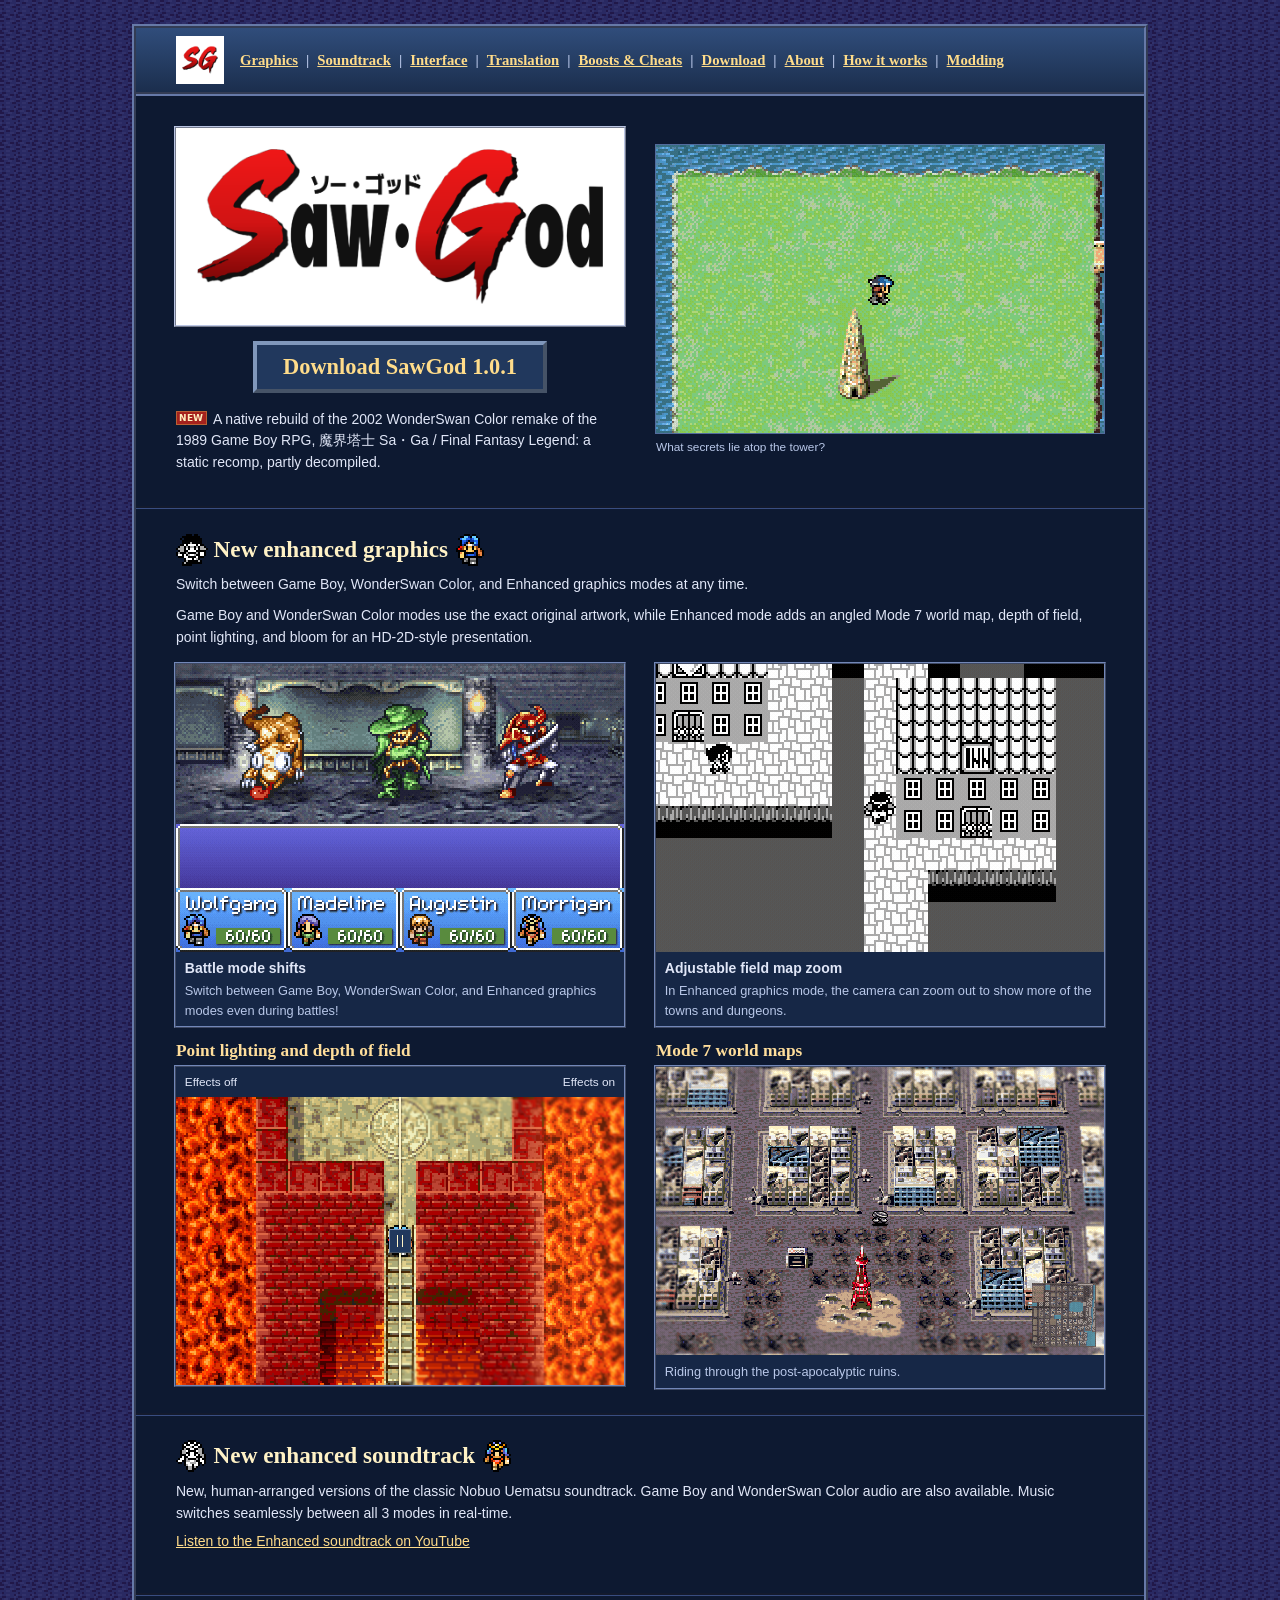
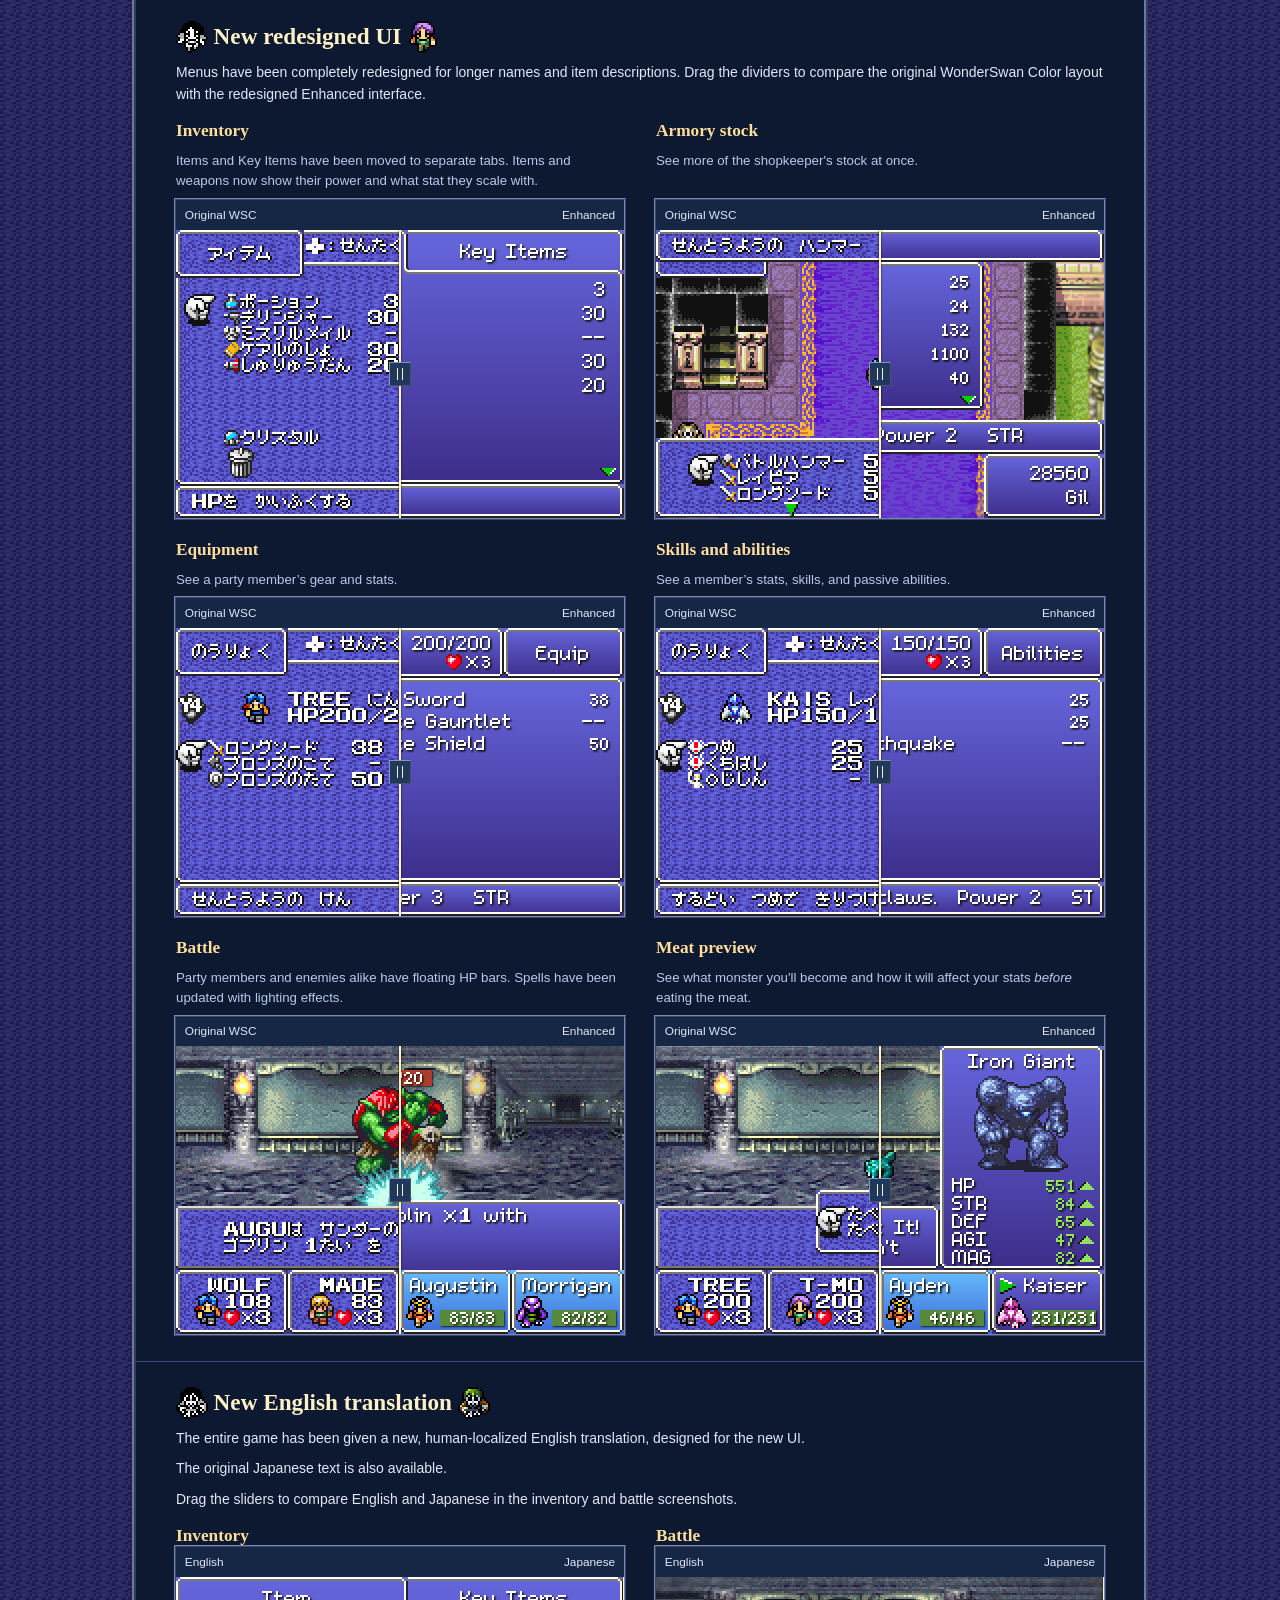
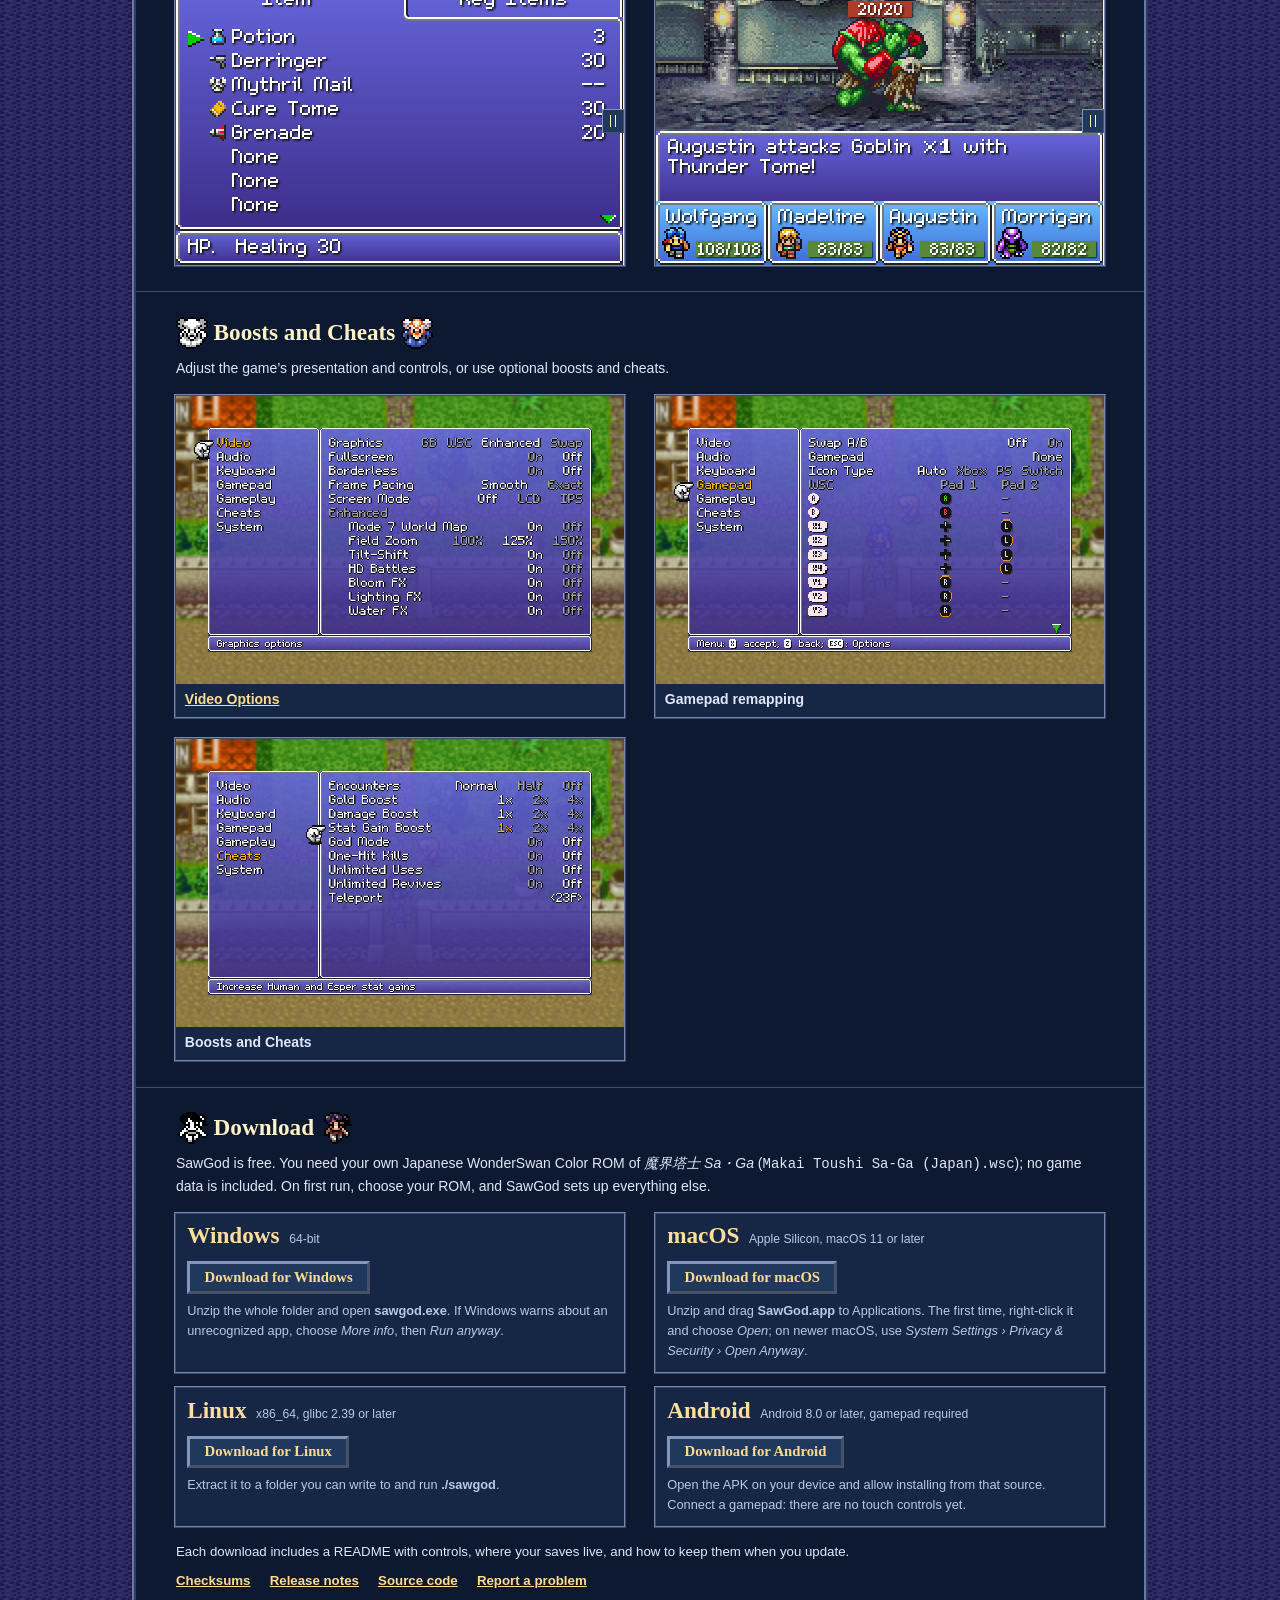
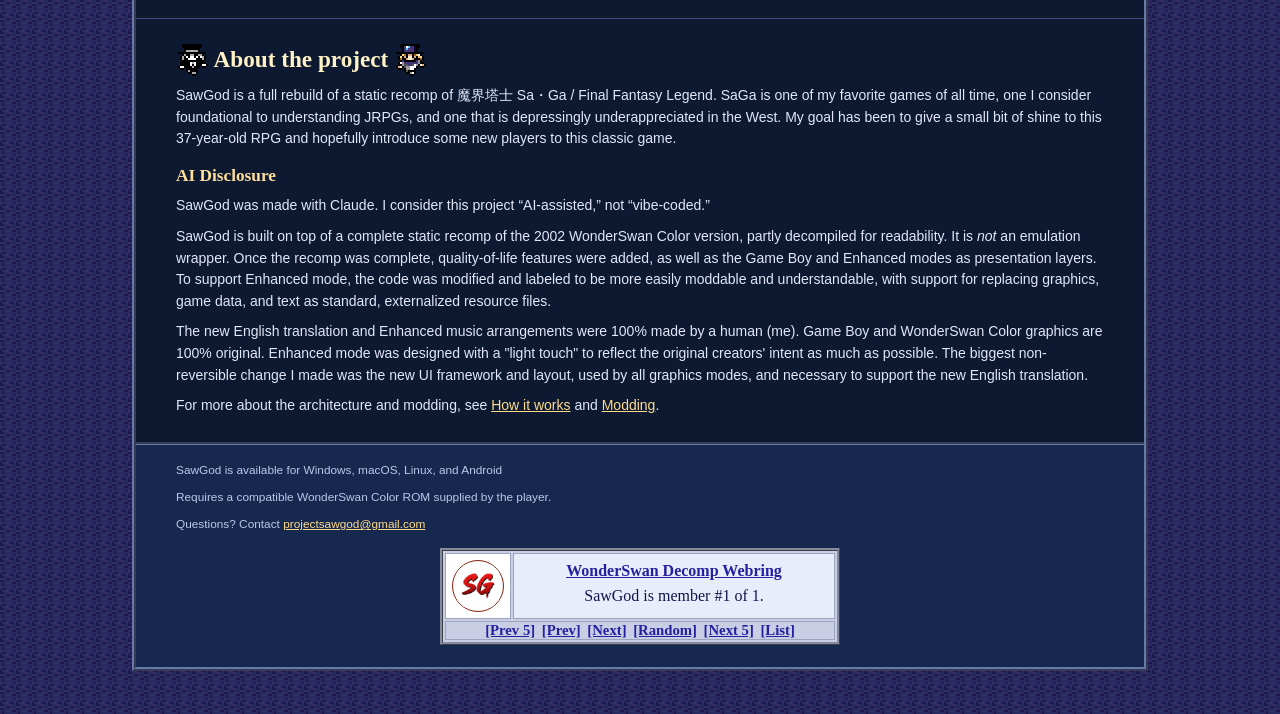
==== index.html @ 76b80112 "Describe SawGod as a static recomp, partly decompiled Co-Authored-By: Claude Opus 5.5 <noreply@anthr" ====
<!doctype html>
<html lang="en">
<head>
  <meta charset="utf-8">
  <meta name="viewport" content="width=device-width, initial-scale=1">
  <meta name="description" content="Features of SawGod, a native rebuild of 魔界塔士 Sa・Ga for WonderSwan Color: a static recomp, partly decompiled.">
  <meta name="color-scheme" content="dark">
  <title>SawGod</title>
  <style>
    :root {
      color-scheme: dark;
      --ink: #e1e7f8;
      --muted: #b9c8e9;
      --link: #ffdc8a;
      --edge: #526c9e;
      --panel: #162746;
      --page: #0d1931;
      --paragraph-gap: .55rem;
    }
    * { box-sizing: border-box; }
    body {
      width: calc(100% - clamp(28px, 10vw, 144px));
      max-width: 1016px;
      margin: 24px auto 44px;
      background: var(--page);
      color: var(--ink);
      font: .875rem/1.55 Verdana, Geneva, sans-serif;
      border: 4px ridge #6679a8;
    }
    html {
      background: #232050 url("media/wsc-window-tile.png") repeat left top;
    }
    h1, h2, h3, p, figure { margin: 0; }
    p + p { margin-top: var(--paragraph-gap); }
    h2, h3 { font-family: Georgia, "Times New Roman", serif; line-height: 1.2; }
    h2 { font-size: 1.45rem; }
    h3 { font-size: 1.08rem; color: #ffde9b; }
    a { color: var(--link); }
    a:visited { color: #dfc7f4; }
    a:hover { color: white; }
    img { display: block; max-width: 100%; height: auto; }
    picture { display: block; }
    .image-frame img, .compare-view img, .hero-image img {
      width: 100%;
      image-rendering: auto;
    }
    button { font: inherit; cursor: pointer; }
    :focus-visible { outline: 2px solid #ffe18d; outline-offset: 3px; }
    .wrap { width: calc(100% - 64px); max-width: 928px; margin-inline: auto; }
    .mast {
      border-bottom: 4px groove #6679a8;
      background: #20375e linear-gradient(#304d7b, #1b2e4d);
    }
    .mast-inner { display: flex; align-items: center; gap: 1rem; padding-block: .5rem; }
    .brand { display: block; flex: 0 0 48px; }
    .brand img { width: 48px; height: 48px; }
    nav { display: flex; flex-wrap: wrap; align-items: center; font: bold .92rem Georgia, "Times New Roman", serif; }
    .mast nav { gap: .12rem .5rem; }
    .nav-entry { display: inline-flex; align-items: baseline; gap: .5rem; }
    .nav-divider { color: var(--muted); }
    .hero {
      display: grid;
      grid-template-columns: repeat(2, minmax(0, 448px));
      align-items: center;
      gap: 32px;
      padding-block: 2rem;
    }
    .hero h1 { outline: 2px ridge #bac5e3; background: #fff; }
    .hero h1 img { width: 100%; }
    .hero h1 a { display: block; }
    .hero .lede { margin-top: 1rem; }
    .nowrap { white-space: nowrap; }
    .label { margin-top: .6rem; color: #ffde9b; font-size: .83rem; }
    .description-new { display: inline-block; margin-right: .2em; vertical-align: -.12em; }
    .platforms { color: var(--muted); font-size: .77rem; }
    .hero-image { box-shadow: 0 0 0 1px var(--edge); background: #080e20; }
    .caption { margin-top: .3rem; color: var(--muted); font-size: .74rem; }
    section { padding-block: 1.55rem; border-top: 3px groove #384d81; }
    .section-head { margin-bottom: 1rem; }
    .with-walkers {
      display: flex;
      align-items: center;
      gap: .35rem;
      color: #fff2c6;
    }
    .with-walkers span { min-width: 0; }
    .section-walker { flex: 0 0 32px; }
    .section-walker img { image-rendering: pixelated; }
    .section-head p { margin-top: var(--paragraph-gap); color: var(--ink); }
    .action { display: inline-block; margin-top: .4rem; }
    .two, .scene-wide, .comparison-grid {
      display: grid;
      grid-template-columns: repeat(2, minmax(0, 448px));
      gap: 1.4rem 32px;
    }
    .scene-wide { margin-top: .9rem; }
    .scene-wide h3 { margin-bottom: .35rem; }
    .panel { min-width: 0; outline: 2px ridge #7287b8; background: var(--panel); }
    .image-frame, .compare-view { position: relative; background: #080e20; }
    .panel figcaption { padding: .35rem .55rem; }
    .panel figcaption p { margin-top: .1rem; font-size: .8rem; color: var(--muted); }
    .panel-title { font-weight: bold; }
    .comparison-block { display: flex; flex-direction: column; min-width: 0; }
    .comparison-block .compare { margin-top: auto; }
    .comparison-copy { margin: var(--paragraph-gap) 0 .5rem; color: var(--muted); font-size: .83rem; }
    .compare-labels {
      display: flex;
      align-items: center;
      justify-content: space-between;
      gap: .4rem;
      font-size: .74rem;
    }
    .compare-view { --split: 50%; overflow: hidden; }
    #translation .compare-view { --split: 100%; }
    .compare-view img { aspect-ratio: 14/9; }
    .compare-left { position: absolute; inset: 0; clip-path: inset(0 calc(100% - var(--split)) 0 0); }
    .compare-line { position: absolute; inset: 0; pointer-events: none; }
    .compare-line::before {
      content: "";
      position: absolute;
      inset-block: 0;
      left: var(--split);
      width: 2px;
      background: #fff4c6;
      box-shadow: 0 0 2px black;
      transform: translateX(-50%);
    }
    .compare-line span {
      position: absolute;
      top: 50%;
      left: clamp(11px, var(--split), calc(100% - 11px));
      transform: translate(-50%, -50%);
      width: 22px;
      height: 24px;
      border: 1px outset #8097bb;
      background: #21385d;

    }
    .compare-line span::before {
      content: "";
      position: absolute;
      inset: 5px 7px;
      border-inline: 1px solid #fff4c6;
    }
    .compare-view input {
      position: absolute;
      inset: 0;
      width: 100%;
      height: 100%;
      margin: 0;
      opacity: 0;
      cursor: ew-resize;
      touch-action: pan-y;
    }
    .compare-view:focus-within { outline: 2px solid #ffe18d; outline-offset: 2px; }
    .get { display: inline-block; margin-top: .7rem; padding: .3rem .9rem; border: 3px outset #8097bb; background: #21385d; color: var(--link); font: bold 1rem Georgia, "Times New Roman", serif; text-decoration: none; }
    .get:visited { color: var(--link); }
    .get:hover { color: white; background: #2a4672; }
    .get:active { border-style: inset; }
    .hero .get { display: block; width: fit-content; margin: 1rem auto 0; padding: .55rem 1.6rem; border-width: 4px; font-size: 1.4rem; }
    .downloads { display: grid; grid-template-columns: repeat(2, minmax(0, 448px)); gap: 1rem 32px; }
    .download { padding: .55rem .7rem .7rem; }
    .download h3 { display: flex; flex-wrap: wrap; align-items: baseline; gap: .1rem .6rem; font-size: 1.45rem; }
    .download .req { font: .76rem Verdana, Geneva, sans-serif; color: var(--muted); }
    .download p { margin-top: .45rem; font-size: .8rem; color: var(--muted); }
    .download .get { font-size: .92rem; }
    .download-notes { margin-top: 1rem; font-size: .83rem; }
    .download-notes p + p { margin-top: .3rem; }
    .download-links { display: flex; flex-wrap: wrap; gap: .2rem 1.2rem; margin-top: .5rem; font-weight: bold; }
    .project-notes { display: grid; gap: .85rem; }
    .project-note h3 + p { margin-top: var(--paragraph-gap); }
    footer { border-top: 3px groove #6679a8; padding-block: 1rem 1.4rem; background: #17284e; }
    .webring {
      display: grid;
      grid-template-columns: auto minmax(0, 1fr);
      gap: 2px;
      width: min(100%, 400px);
      margin: .9rem auto 0;
      padding: 2px;
      border: 3px ridge #858a9d;
      background: #c9cee4;
      color: #111648;
      font: 1rem/1.4 Georgia, "Times New Roman", serif;
      text-align: center;
    }
    .webring > div, .webring > nav { border: 1px groove #9ca4be; }
    .webring-mark {
      display: grid;
      place-items: center;
      padding: 6px;
      background: #fff;
    }
    .webring-mark a {
      display: block;
      padding: 3px;
      border: 1px solid #891e10;
      border-radius: 50%;
      overflow: hidden;
    }
    .webring-info { padding: 6px; background: #e8edfc; }
    .webring-info p { margin: .2em auto; }
    .webring a, .webring a:visited { color: #2520a0; }
    .webring a:hover { color: #4c1590; }
    .webring a:focus-visible { outline-color: #2520a0; outline-offset: 1px; }
    .webring nav {
      grid-column: 1 / -1;
      justify-content: center;
      gap: 0 .45em;
    }
    .foot { color: var(--muted); font-size: .74rem; }
    .skip { position: absolute; left: 1rem; top: -6rem; background: var(--page); padding: .4rem; z-index: 5; }
    .skip:focus { top: 1rem; }
    @media (max-width: 760px) {
      body { width: calc(100% - 16px); margin-top: 8px; border-width: 3px; }
      .wrap { width: calc(100% - 28px); max-width: 448px; }
      section { padding-block: 1rem; }
      .mast-inner { flex-wrap: wrap; gap: .25rem .7rem; }
      .hero, .two, .scene-wide, .comparison-grid, .downloads { grid-template-columns: minmax(0, 448px); }
      .hero { gap: 18px; padding-block: 1.2rem; }
    }
  </style>
</head>
<body>
  <a class="skip" href="#main">Skip to content</a>
  <header class="mast" id="top">
    <div class="wrap mast-inner">
      <a class="brand" href="#top" aria-label="SawGod home"><img src="media/sawgod_sg_mark.png" alt="SG" width="48" height="48"></a>
      <nav aria-label="Showcase sections">
        <a href="#graphics">Graphics</a>
        <span class="nav-entry"><span class="nav-divider" aria-hidden="true">|</span><a href="#soundtrack">Soundtrack</a></span>
        <span class="nav-entry"><span class="nav-divider" aria-hidden="true">|</span><a href="#interface">Interface</a></span>
        <span class="nav-entry"><span class="nav-divider" aria-hidden="true">|</span><a href="#translation">Translation</a></span>
        <span class="nav-entry"><span class="nav-divider" aria-hidden="true">|</span><a href="#boosts">Boosts &amp; Cheats</a></span>
        <span class="nav-entry"><span class="nav-divider" aria-hidden="true">|</span><a href="#download">Download</a></span>
        <span class="nav-entry"><span class="nav-divider" aria-hidden="true">|</span><a href="#project">About</a></span>
        <span class="nav-entry"><span class="nav-divider" aria-hidden="true">|</span><a href="architecture.html">How it works</a></span>
        <span class="nav-entry"><span class="nav-divider" aria-hidden="true">|</span><a href="modding.html">Modding</a></span>
      </nav>
    </div>
  </header>
  <main id="main">
    <div class="wrap hero">
      <div>
        <h1><a href="#download"><img src="media/sawgod_wordmark_on_white.png" alt="SawGod: go to downloads" width="2040" height="898"></a></h1>
        <a class="get" href="#download">Download SawGod 1.0.1</a>
        <p class="lede">
          <picture class="description-new">
            <source media="(prefers-reduced-motion: reduce)" srcset="media/description-new.png">
            <img src="media/description-new.gif" width="31" height="14" alt="New">
          </picture>
          A native rebuild of the 2002 WonderSwan Color remake of the 1989 Game Boy RPG, <span lang="ja" class="nowrap">魔界塔士 Sa・Ga</span> / Final Fantasy Legend: a static recomp, partly decompiled.
        </p>
      </div>
      <figure>
        <picture class="hero-image">
          <source media="(prefers-reduced-motion: reduce)" srcset="media/r4-world1-orbit.png">
          <img src="media/orbit-smooth.gif" width="448" height="288" alt="Walking around the World 1 tower as the graphics shift from Game Boy to WonderSwan Color to Enhanced" fetchpriority="high">
        </picture>
        <figcaption class="caption">What secrets lie atop the tower?</figcaption>
      </figure>
    </div>
    <section class="dark" id="graphics">
      <div class="wrap">
        <div class="section-head">
          <h2 class="with-walkers">
            <picture class="section-walker" aria-hidden="true">
              <source media="(prefers-reduced-motion: reduce)" srcset="media/walk-gb-1.png">
              <img src="media/walk-gb-1.gif" width="32" height="32" alt="">
            </picture>
            <span>New enhanced graphics</span>
            <picture class="section-walker" aria-hidden="true">
              <source media="(prefers-reduced-motion: reduce)" srcset="media/walk-wsc-1.png">
              <img src="media/walk-wsc-1.gif" width="32" height="32" alt="">
            </picture>
          </h2>
          <p>Switch between Game Boy, WonderSwan Color, and Enhanced graphics modes at any time.</p><p>Game Boy and WonderSwan Color modes use the exact original artwork, while Enhanced mode adds an angled Mode 7 world map, depth of field, point lighting, and bloom for an HD-2D-style presentation.</p>
        </div>
        <div class="two">
          <figure class="panel">
            <picture class="image-frame">
              <source media="(prefers-reduced-motion: reduce)" srcset="media/battle-shifts.png">
              <img src="media/battle-mode-cycle.gif" width="448" height="288" alt="A battle switches live from Enhanced to WonderSwan Color to Game Boy, then back to WonderSwan Color as the party attacks" loading="lazy">
            </picture>
            <figcaption><span class="panel-title">Battle mode shifts</span><p>Switch between Game Boy, WonderSwan Color, and Enhanced graphics modes even during battles!</p></figcaption>
          </figure>
          <figure class="panel">
            <picture class="image-frame">
              <source media="(prefers-reduced-motion: reduce)" srcset="media/sky-town-150-2x.png">
              <img src="media/sky-town-150.gif" width="448" height="288" alt="The party walks through Sky Town as the game shifts from Game Boy to WonderSwan Color and then Enhanced" loading="lazy">
            </picture>
            <figcaption><span class="panel-title">Adjustable field map zoom</span><p>In Enhanced graphics mode, the camera can zoom out to show more of the towns and dungeons.</p></figcaption>
          </figure>
        </div>
        <div class="scene-wide">
          <div>
            <h3>Point lighting and depth of field</h3>
        <figure class="panel compare" data-compare>
          <figcaption class="compare-labels"><span>Effects off</span><span>Effects on</span></figcaption>
          <div class="compare-view">
            <img src="media/r5-lighting-on-2x.png" width="448" height="288" alt="Tower lava bridge with light spilling onto the brickwork and soft detail at the edges" loading="lazy">
            <div class="compare-left"><img src="media/r5-lighting-off-2x.png" width="448" height="288" alt="The same tower lava bridge with point lighting and depth of field disabled" loading="lazy"></div>
            <div class="compare-line" aria-hidden="true"><span></span></div>
            <input type="range" min="0" max="100" value="50" aria-label="Point lighting and depth of field comparison">
          </div>
        </figure>
          </div>
          <div>
            <h3>Mode 7 world maps</h3>
            <figure class="panel">
              <picture class="image-frame">
                <source media="(prefers-reduced-motion: reduce)" srcset="media/bike-road.png">
                <img src="media/bike-road.gif" width="448" height="288" alt="A single bike rides east along a World 4 road in Enhanced mode" loading="lazy">
              </picture>
              <figcaption><p>Riding through the post-apocalyptic ruins.</p></figcaption>
            </figure>
          </div>
        </div>
      </div>
    </section>
    <section class="soundtrack" id="soundtrack">
      <div class="wrap section-head">
        <h2 class="with-walkers">
            <picture class="section-walker" aria-hidden="true">
              <source media="(prefers-reduced-motion: reduce)" srcset="media/walk-gb-esper.png">
              <img src="media/walk-gb-esper.gif" width="32" height="32" alt="">
            </picture>
            <span>New enhanced soundtrack</span>
            <picture class="section-walker" aria-hidden="true">
              <source media="(prefers-reduced-motion: reduce)" srcset="media/walk-wsc-esper.png">
              <img src="media/walk-wsc-esper.gif" width="32" height="32" alt="">
            </picture>
          </h2>
        <div>
          <p>New, human-arranged versions of the classic Nobuo Uematsu soundtrack. Game Boy and WonderSwan Color audio are also available. Music switches seamlessly between all 3 modes in real-time.</p>
          <a class="action" href="https://www.youtube.com/watch?v=U2MMHbMOLZI&amp;list=PLa_3Dns5vPwg">Listen to the Enhanced soundtrack on YouTube</a>
        </div>
      </div>
    </section>
    <section class="hair" id="interface">
      <div class="wrap">
        <div class="section-head">
          <h2 class="with-walkers">
            <picture class="section-walker" aria-hidden="true">
              <source media="(prefers-reduced-motion: reduce)" srcset="media/walk-gb-2.png">
              <img src="media/walk-gb-2.gif" width="32" height="32" alt="">
            </picture>
            <span>New redesigned UI</span>
            <picture class="section-walker" aria-hidden="true">
              <source media="(prefers-reduced-motion: reduce)" srcset="media/walk-wsc-2.png">
              <img src="media/walk-wsc-2.gif" width="32" height="32" alt="">
            </picture>
          </h2>
          <p>Menus have been completely redesigned for longer names and item descriptions. Drag the dividers to compare the original WonderSwan Color layout with the redesigned Enhanced interface.</p>
        </div>
        <div class="comparison-grid">
      <div class="comparison-block">
        <h3>Inventory</h3>
        <p class="comparison-copy">Items and Key Items have been moved to separate tabs. Items and weapons now show their power and what stat they scale with.</p>
        <figure class="panel compare" data-compare>
          <figcaption class="compare-labels"><span>Original WSC</span><span>Enhanced</span></figcaption>
          <div class="compare-view">
            <img src="media/r4-menu-en-2x.png" srcset="media/r4-menu-en-2x.png 1x, media/r4-menu-en-4x.png 2x" width="448" height="288" alt="Enhanced inventory with a description for Potion" loading="lazy">
            <div class="compare-left"><img src="media/r3-inventory-original-2x.png" srcset="media/r3-inventory-original-2x.png 1x, media/r3-inventory-original-4x.png 2x" width="448" height="288" alt="Original Japanese inventory with two item columns" loading="lazy"></div>
            <div class="compare-line" aria-hidden="true"><span></span></div>
            <input type="range" min="0" max="100" value="50" aria-label="Inventory comparison">
          </div>
        </figure>
      </div>
      <div class="comparison-block">
        <h3>Armory stock</h3>
        <p class="comparison-copy">See more of the shopkeeper's stock at once.</p>
        <figure class="panel compare" data-compare>
          <figcaption class="compare-labels"><span>Original WSC</span><span>Enhanced</span></figcaption>
          <div class="compare-view">
            <img src="media/r5-armory-list-en-2x.png" srcset="media/r5-armory-list-en-2x.png 1x, media/r5-armory-list-en-4x.png 2x" width="448" height="288" alt="Enhanced armory showing the stock list, prices, and item details" loading="lazy">
            <div class="compare-left"><img src="media/r5-armory-list-wsc-2x.png" srcset="media/r5-armory-list-wsc-2x.png 1x, media/r5-armory-list-wsc-4x.png 2x" width="448" height="288" alt="Original armory stock list in Japanese" loading="lazy"></div>
            <div class="compare-line" aria-hidden="true"><span></span></div>
            <input type="range" min="0" max="100" value="50" aria-label="Armory stock comparison">
          </div>
        </figure>
      </div>
      <div class="comparison-block">
        <h3>Equipment</h3>
        <p class="comparison-copy">See a party member’s gear and stats.</p>
        <figure class="panel compare" data-compare>
          <figcaption class="compare-labels"><span>Original WSC</span><span>Enhanced</span></figcaption>
          <div class="compare-view">
            <img src="media/equipment-enhanced-2x.png" srcset="media/equipment-enhanced-2x.png 1x, media/equipment-enhanced-4x.png 2x" width="448" height="288" alt="Enhanced equipment screen with Treesong’s Long Sword selected" loading="lazy">
            <div class="compare-left"><img src="media/equipment-wsc-2x.png" srcset="media/equipment-wsc-2x.png 1x, media/equipment-wsc-4x.png 2x" width="448" height="288" alt="Original equipment screen with the same sword selected" loading="lazy"></div>
            <div class="compare-line" aria-hidden="true"><span></span></div>
            <input type="range" min="0" max="100" value="50" aria-label="Equipment comparison">
          </div>
        </figure>
      </div>
      <div class="comparison-block">
        <h3>Skills and abilities</h3>
        <p class="comparison-copy">See a member’s stats, skills, and passive abilities.</p>
        <figure class="panel compare" data-compare>
          <figcaption class="compare-labels"><span>Original WSC</span><span>Enhanced</span></figcaption>
          <div class="compare-view">
            <img src="media/r3-skills-enhanced-2x.png" srcset="media/r3-skills-enhanced-2x.png 1x, media/r3-skills-enhanced-4x.png 2x" width="448" height="288" alt="Enhanced abilities and stats for Kaiser the Raven" loading="lazy">
            <div class="compare-left"><img src="media/r3-skills-original-2x.png" srcset="media/r3-skills-original-2x.png 1x, media/r3-skills-original-4x.png 2x" width="448" height="288" alt="Original Japanese stats and abilities for Kaiser the Raven" loading="lazy"></div>
            <div class="compare-line" aria-hidden="true"><span></span></div>
            <input type="range" min="0" max="100" value="50" aria-label="Skills and abilities comparison">
          </div>
        </figure>
      </div>
      <div class="comparison-block">
        <h3>Battle</h3>
        <p class="comparison-copy">Party members and enemies alike have floating HP bars. Spells have been updated with lighting effects.</p>
        <figure class="panel compare" data-compare>
          <figcaption class="compare-labels"><span>Original WSC</span><span>Enhanced</span></figcaption>
          <div class="compare-view">
            <img src="media/lightning-enhanced-2x.png" srcset="media/lightning-enhanced-2x.png 1x, media/lightning-enhanced-4x.png 2x" width="448" height="288" alt="Enhanced Thunder Tome attack with the enemy and party HP bars" loading="lazy">
            <div class="compare-left"><img src="media/lightning-wsc-2x.png" srcset="media/lightning-wsc-2x.png 1x, media/lightning-wsc-4x.png 2x" width="448" height="288" alt="Original WonderSwan Color Thunder Tome attack and combat log" loading="lazy"></div>
            <div class="compare-line" aria-hidden="true"><span></span></div>
            <input type="range" min="0" max="100" value="50" aria-label="Battle comparison">
          </div>
        </figure>
      </div>
      <div class="comparison-block">
        <h3>Meat preview</h3>
        <p class="comparison-copy">See what monster you'll become and how it will affect your stats <em>before</em> eating the meat.</p>
        <figure class="panel compare" data-compare>
          <figcaption class="compare-labels"><span>Original WSC</span><span>Enhanced</span></figcaption>
          <div class="compare-view">
            <img src="media/r4-meat-enhanced-2x.png" srcset="media/r4-meat-enhanced-2x.png 1x, media/r4-meat-enhanced-4x.png 2x" width="448" height="288" alt="Enhanced meat preview of a Harpy becoming an Iron Giant, with all five stats increasing" loading="lazy">
            <div class="compare-left"><img src="media/meat-prompt-wsc-2x.png" srcset="media/meat-prompt-wsc-2x.png 1x, media/meat-prompt-wsc-4x.png 2x" width="448" height="288" alt="Original WonderSwan Color prompt to eat the meat, with preview turned off" loading="lazy"></div>
            <div class="compare-line" aria-hidden="true"><span></span></div>
            <input type="range" min="0" max="100" value="50" aria-label="Meat preview comparison">
          </div>
        </figure>
      </div>
        </div>
      </div>
    </section>
    <section class="hair" id="translation">
      <div class="wrap">
        <div class="section-head">
          <h2 class="with-walkers">
            <picture class="section-walker" aria-hidden="true">
              <source media="(prefers-reduced-motion: reduce)" srcset="media/walk-gb-3.png">
              <img src="media/walk-gb-3.gif" width="32" height="32" alt="">
            </picture>
            <span>New English translation</span>
            <picture class="section-walker" aria-hidden="true">
              <source media="(prefers-reduced-motion: reduce)" srcset="media/walk-wsc-3.png">
              <img src="media/walk-wsc-3.gif" width="32" height="32" alt="">
            </picture>
          </h2>
          <p>The entire game has been given a new, human-localized English translation, designed for the new UI.</p><p>The original Japanese text is also available.</p><p>Drag the sliders to compare English and Japanese in the inventory and battle screenshots.</p>
        </div>
        <div class="two">
          <div class="comparison-block">
            <h3>Inventory</h3>
            <figure class="panel compare" data-compare>
              <figcaption class="compare-labels"><span>English</span><span>Japanese</span></figcaption>
              <div class="compare-view">
                <img src="media/r4-menu-ja-2x.png" srcset="media/r4-menu-ja-2x.png 1x, media/r4-menu-ja-4x.png 2x" width="448" height="288" alt="Enhanced inventory in Japanese" loading="lazy">
                <div class="compare-left"><img src="media/r4-menu-en-2x.png" srcset="media/r4-menu-en-2x.png 1x, media/r4-menu-en-4x.png 2x" width="448" height="288" alt="Enhanced inventory in English" loading="lazy"></div>
                <div class="compare-line" aria-hidden="true"><span></span></div>
                <input type="range" min="0" max="100" value="100" aria-label="Inventory language comparison">
              </div>
            </figure>
          </div>
          <div class="comparison-block">
            <h3>Battle</h3>
            <figure class="panel compare" data-compare>
              <figcaption class="compare-labels"><span>English</span><span>Japanese</span></figcaption>
              <div class="compare-view">
                <img src="media/battle-ja-2x.png" srcset="media/battle-ja-2x.png 1x, media/battle-ja-4x.png 2x" width="448" height="288" alt="Enhanced combat log and HP bars in Japanese" loading="lazy">
                <div class="compare-left"><img src="media/battle-en-2x.png" srcset="media/battle-en-2x.png 1x, media/battle-en-4x.png 2x" width="448" height="288" alt="Enhanced combat log and HP bars in English" loading="lazy"></div>
                <div class="compare-line" aria-hidden="true"><span></span></div>
                <input type="range" min="0" max="100" value="100" aria-label="Battle language comparison">
              </div>
            </figure>
          </div>
        </div>
      </div>
    </section>
    <section class="hair" id="boosts"><div class="wrap"><div class="section-head"><h2 class="with-walkers">
            <picture class="section-walker" aria-hidden="true">
              <source media="(prefers-reduced-motion: reduce)" srcset="media/walk-gb-dragon-king.png">
              <img src="media/walk-gb-dragon-king.gif" width="32" height="32" alt="">
            </picture>
            <span>Boosts and Cheats</span>
            <picture class="section-walker" aria-hidden="true">
              <source media="(prefers-reduced-motion: reduce)" srcset="media/walk-wsc-dragon-king.png">
              <img src="media/walk-wsc-dragon-king.gif" width="32" height="32" alt="">
            </picture>
          </h2><p>Adjust the game’s presentation and controls, or use optional boosts and cheats.</p></div><div class="two options-grid"><figure class="panel"><div class="image-frame"><img src="media/r3-options-video-2x.png" srcset="media/r3-options-video-2x.png 1x, media/r3-options-video-4x.png 2x" width="448" height="288" alt="Enhanced Graphics mode, Frame Pacing and display settings" loading="lazy"></div><figcaption><a class="panel-title" href="media/r3-options-video-4x.png">Video Options</a></figcaption></figure><figure class="panel"><div class="image-frame"><img src="media/r3-options-gamepad-2x.png" srcset="media/r3-options-gamepad-2x.png 1x, media/r3-options-gamepad-4x.png 2x" width="448" height="288" alt="Enhanced Gamepad bindings, two binding slots and controller icon options" loading="lazy"></div><figcaption><span class="panel-title">Gamepad remapping</span></figcaption></figure><figure class="panel"><div class="image-frame"><img src="media/r3-options-boosts-2x.png" srcset="media/r3-options-boosts-2x.png 1x, media/r3-options-boosts-4x.png 2x" width="448" height="288" alt="Enhanced Optional encounters, gold, damage and stat gain settings on the Cheats page" loading="lazy"></div><figcaption><span class="panel-title">Boosts and Cheats</span></figcaption></figure></div></div></section><section id="download">
      <div class="wrap">
        <div class="section-head">
          <h2 class="with-walkers">
            <picture class="section-walker" aria-hidden="true">
              <source media="(prefers-reduced-motion: reduce)" srcset="media/walk-gb-sayaka.png">
              <img src="media/walk-gb-sayaka.gif" width="32" height="32" alt="">
            </picture>
            <span>Download</span>
            <picture class="section-walker" aria-hidden="true">
              <source media="(prefers-reduced-motion: reduce)" srcset="media/walk-wsc-sayaka.png">
              <img src="media/walk-wsc-sayaka.gif" width="32" height="32" alt="">
            </picture>
          </h2>
          <p>SawGod is free. You need your own Japanese WonderSwan Color ROM of <i lang="ja">魔界塔士 Sa・Ga</i> (<code>Makai Toushi Sa-Ga (Japan).wsc</code>); no game data is included. On first run, choose your ROM, and SawGod sets up everything else.</p>
        </div>
        <div class="downloads">
          <div class="panel download">
            <h3>Windows <span class="req">64-bit</span></h3>
            <a class="get" href="https://github.com/projectsawgod/sawgod/releases/latest/download/sawgod-windows-x86_64.zip">Download for Windows</a>
            <p>Unzip the whole folder and open <b>sawgod.exe</b>. If Windows warns about an unrecognized app, choose <i>More info</i>, then <i>Run anyway</i>.</p>
          </div>
          <div class="panel download">
            <h3>macOS <span class="req">Apple Silicon, macOS 11 or later</span></h3>
            <a class="get" href="https://github.com/projectsawgod/sawgod/releases/latest/download/sawgod-macos-arm64.zip">Download for macOS</a>
            <p>Unzip and drag <b>SawGod.app</b> to Applications. The first time, right-click it and choose <i>Open</i>; on newer macOS, use <i>System Settings › Privacy &amp; Security › Open Anyway</i>.</p>
          </div>
          <div class="panel download">
            <h3>Linux <span class="req">x86_64, glibc 2.39 or later</span></h3>
            <a class="get" href="https://github.com/projectsawgod/sawgod/releases/latest/download/sawgod-linux-x86_64.tar.gz">Download for Linux</a>
            <p>Extract it to a folder you can write to and run <b>./sawgod</b>.</p>
          </div>
          <div class="panel download">
            <h3>Android <span class="req">Android 8.0 or later, gamepad required</span></h3>
            <a class="get" href="https://github.com/projectsawgod/sawgod/releases/latest/download/sawgod-android-arm64-v8a-release.apk">Download for Android</a>
            <p>Open the APK on your device and allow installing from that source. Connect a gamepad: there are no touch controls yet.</p>
          </div>
        </div>
        <div class="download-notes">
          <p>Each download includes a README with controls, where your saves live, and how to keep them when you update.</p>
          <div class="download-links">
            <a href="https://github.com/projectsawgod/sawgod/releases/latest/download/SHA256SUMS.txt">Checksums</a>
            <a href="https://github.com/projectsawgod/sawgod/releases/latest">Release notes</a>
            <a href="https://github.com/projectsawgod/sawgod">Source code</a>
            <a href="https://github.com/projectsawgod/sawgod/issues">Report a problem</a>
          </div>
        </div>
      </div>
    </section><section class="hair" id="project"><div class="wrap"><div class="section-head"><h2 class="with-walkers">
            <picture class="section-walker" aria-hidden="true">
              <source media="(prefers-reduced-motion: reduce)" srcset="media/walk-gb-creator.png">
              <img src="media/walk-gb-creator.gif" width="32" height="32" alt="">
            </picture>
            <span>About the project</span>
            <picture class="section-walker" aria-hidden="true">
              <source media="(prefers-reduced-motion: reduce)" srcset="media/walk-wsc-creator.png">
              <img src="media/walk-wsc-creator.gif" width="32" height="32" alt="">
            </picture>
          </h2>
          <p>SawGod is a full rebuild of a static recomp of 魔界塔士 Sa・Ga / Final Fantasy Legend. SaGa is one of my favorite games of all time, one I consider foundational to understanding JRPGs, and one that is depressingly underappreciated in the West. My goal has been to give a small bit of shine to this 37-year-old RPG and hopefully introduce some new players to this classic game.</p>
        </div>
        <div class="project-notes">
          <div class="project-note">
            <h3>AI Disclosure</h3>
            <p>SawGod was made with Claude. I consider this project “AI-assisted,” not “vibe-coded.”</p><p>SawGod is built on top of a complete static recomp of the 2002 WonderSwan Color version, partly decompiled for readability. It is <em>not</em> an emulation wrapper. Once the recomp was complete, quality-of-life features were added, as well as the Game Boy and Enhanced modes as presentation layers. To support Enhanced mode, the code was modified and labeled to be more easily moddable and understandable, with support for replacing graphics, game data, and text as standard, externalized resource files.</p>
            <p>The new English translation and Enhanced music arrangements were 100% made by a human (me). Game Boy and WonderSwan Color graphics are 100% original. Enhanced mode was designed with a "light touch" to reflect the original creators' intent as much as possible. The biggest non-reversible change I made was the new UI framework and layout, used by all graphics modes, and necessary to support the new English translation.</p>
            <p>For more about the architecture and modding, see <a href="architecture.html">How it works</a> and <a href="modding.html">Modding</a>.</p>
          </div>
        </div>
      </div>
    </section>
  </main>
  <footer><div class="wrap foot"><p>SawGod is available for Windows, macOS, Linux, and Android</p><p>Requires a compatible WonderSwan Color ROM supplied by the player.</p><p>Questions? Contact <a href="mailto:projectsawgod@gmail.com">projectsawgod@gmail.com</a></p></div>
    <div class="wrap">
      <div class="webring" id="webring">
        <div class="webring-mark"><a href="#webring"><img src="media/sawgod_sg_mark.png" width="44" height="44" alt="SawGod"></a></div>
        <div class="webring-info">
          <strong><a href="#webring">WonderSwan Decomp Webring</a></strong>
          <p>SawGod is member #1 of 1.</p>
        </div>
        <nav aria-label="WonderSwan Decomp Webring">
          <a href="#webring">[Prev 5]</a>
          <a href="#webring">[Prev]</a>
          <a href="#webring">[Next]</a>
          <a href="#webring">[Random]</a>
          <a href="#webring">[Next 5]</a>
          <a href="#webring">[List]</a>
        </nav>
      </div>
    </div>
  </footer>
  <script>
    for (const comparison of document.querySelectorAll('[data-compare]')) {
      const view = comparison.querySelector('.compare-view');
      const range = view.querySelector('input');
      function update() {
        view.style.setProperty('--split', range.value + '%');
        range.setAttribute('aria-valuetext', range.value + '% of the left image visible');
      }
      range.addEventListener('input', update);
      update();
    }
  </script>
</body>
</html>
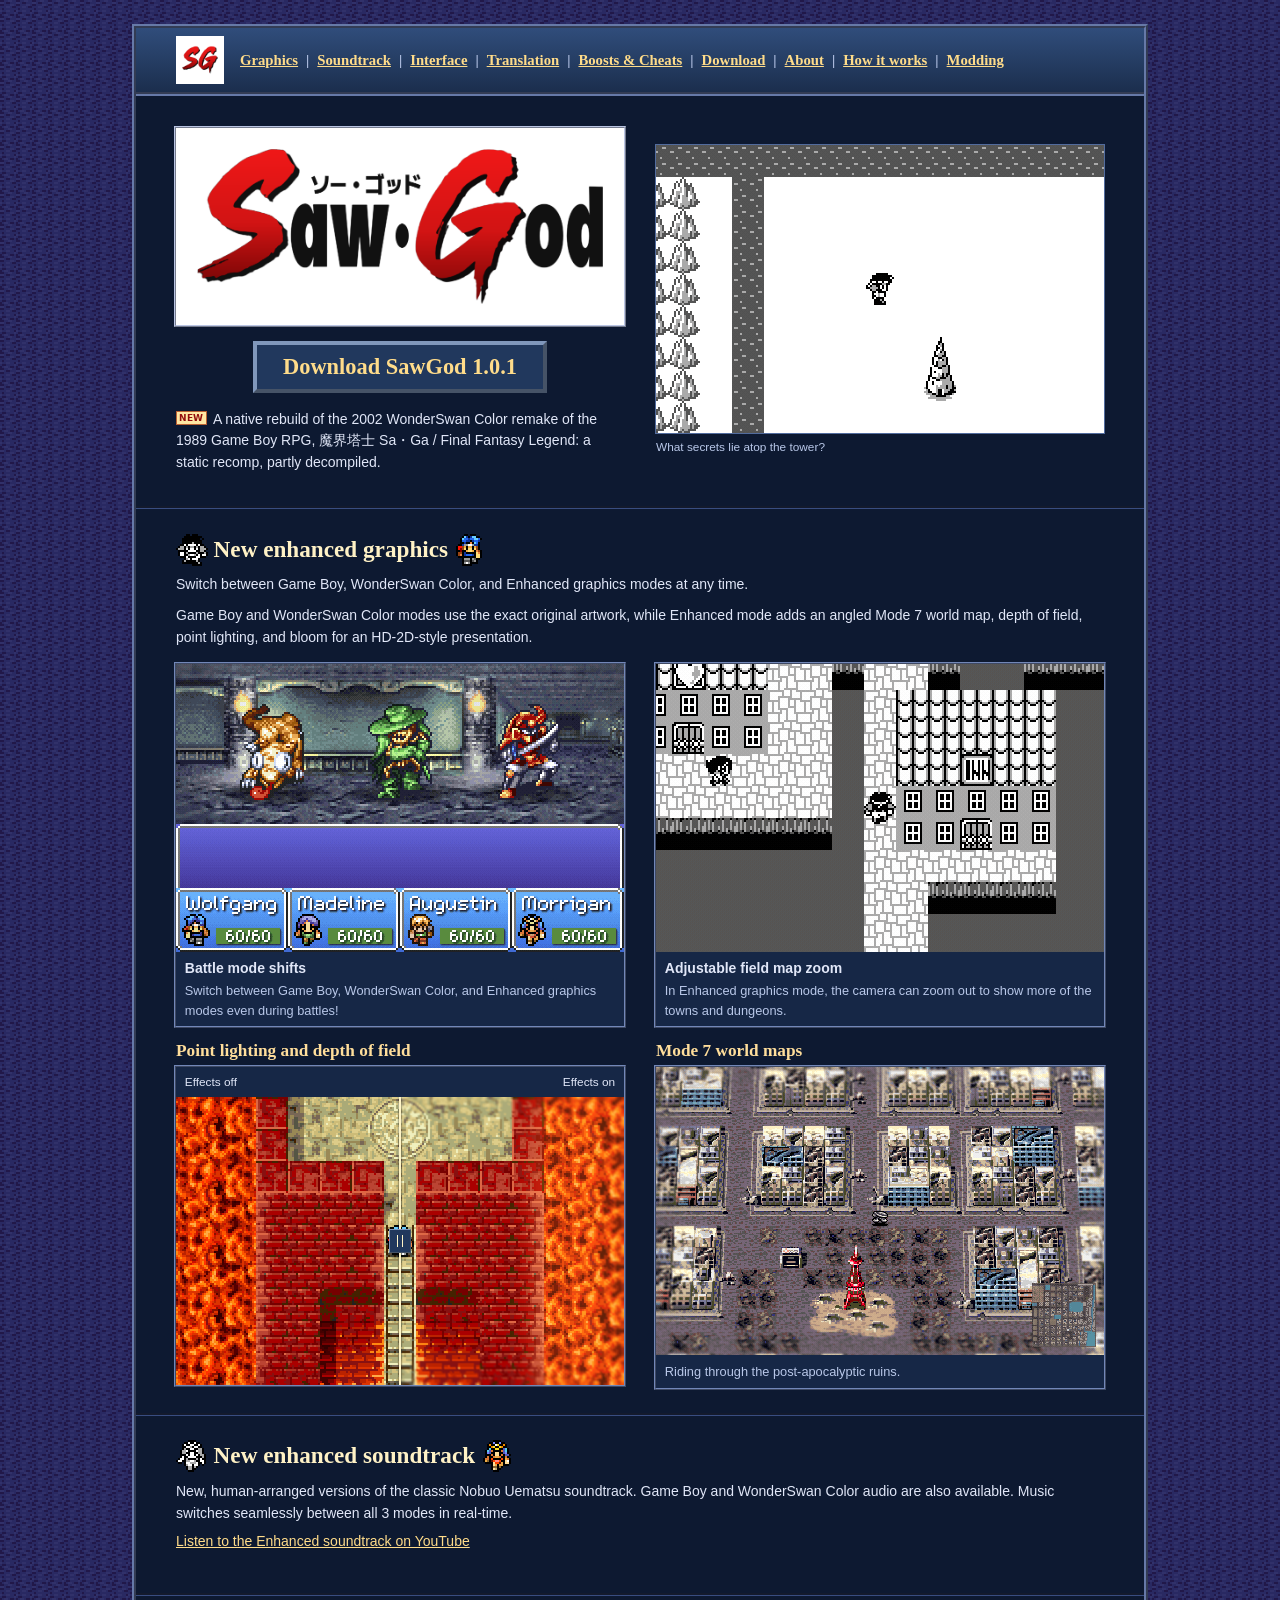
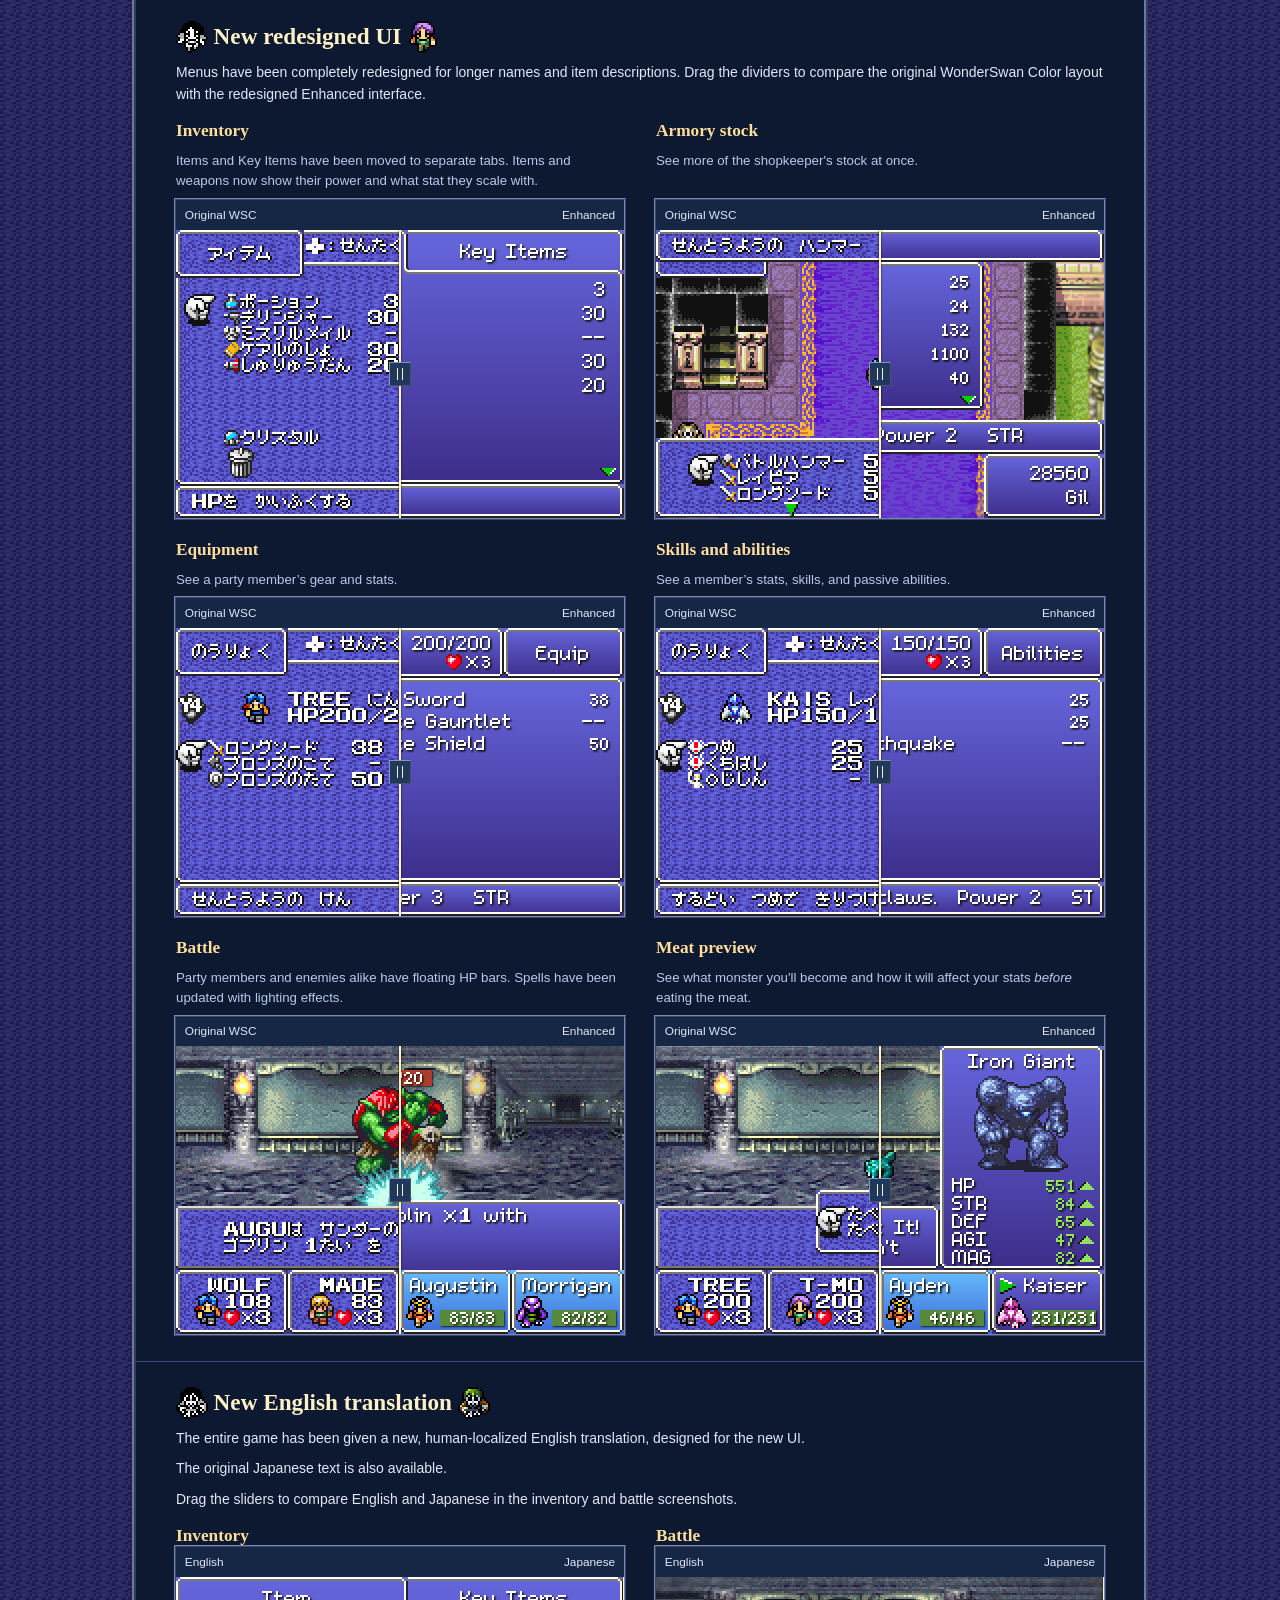
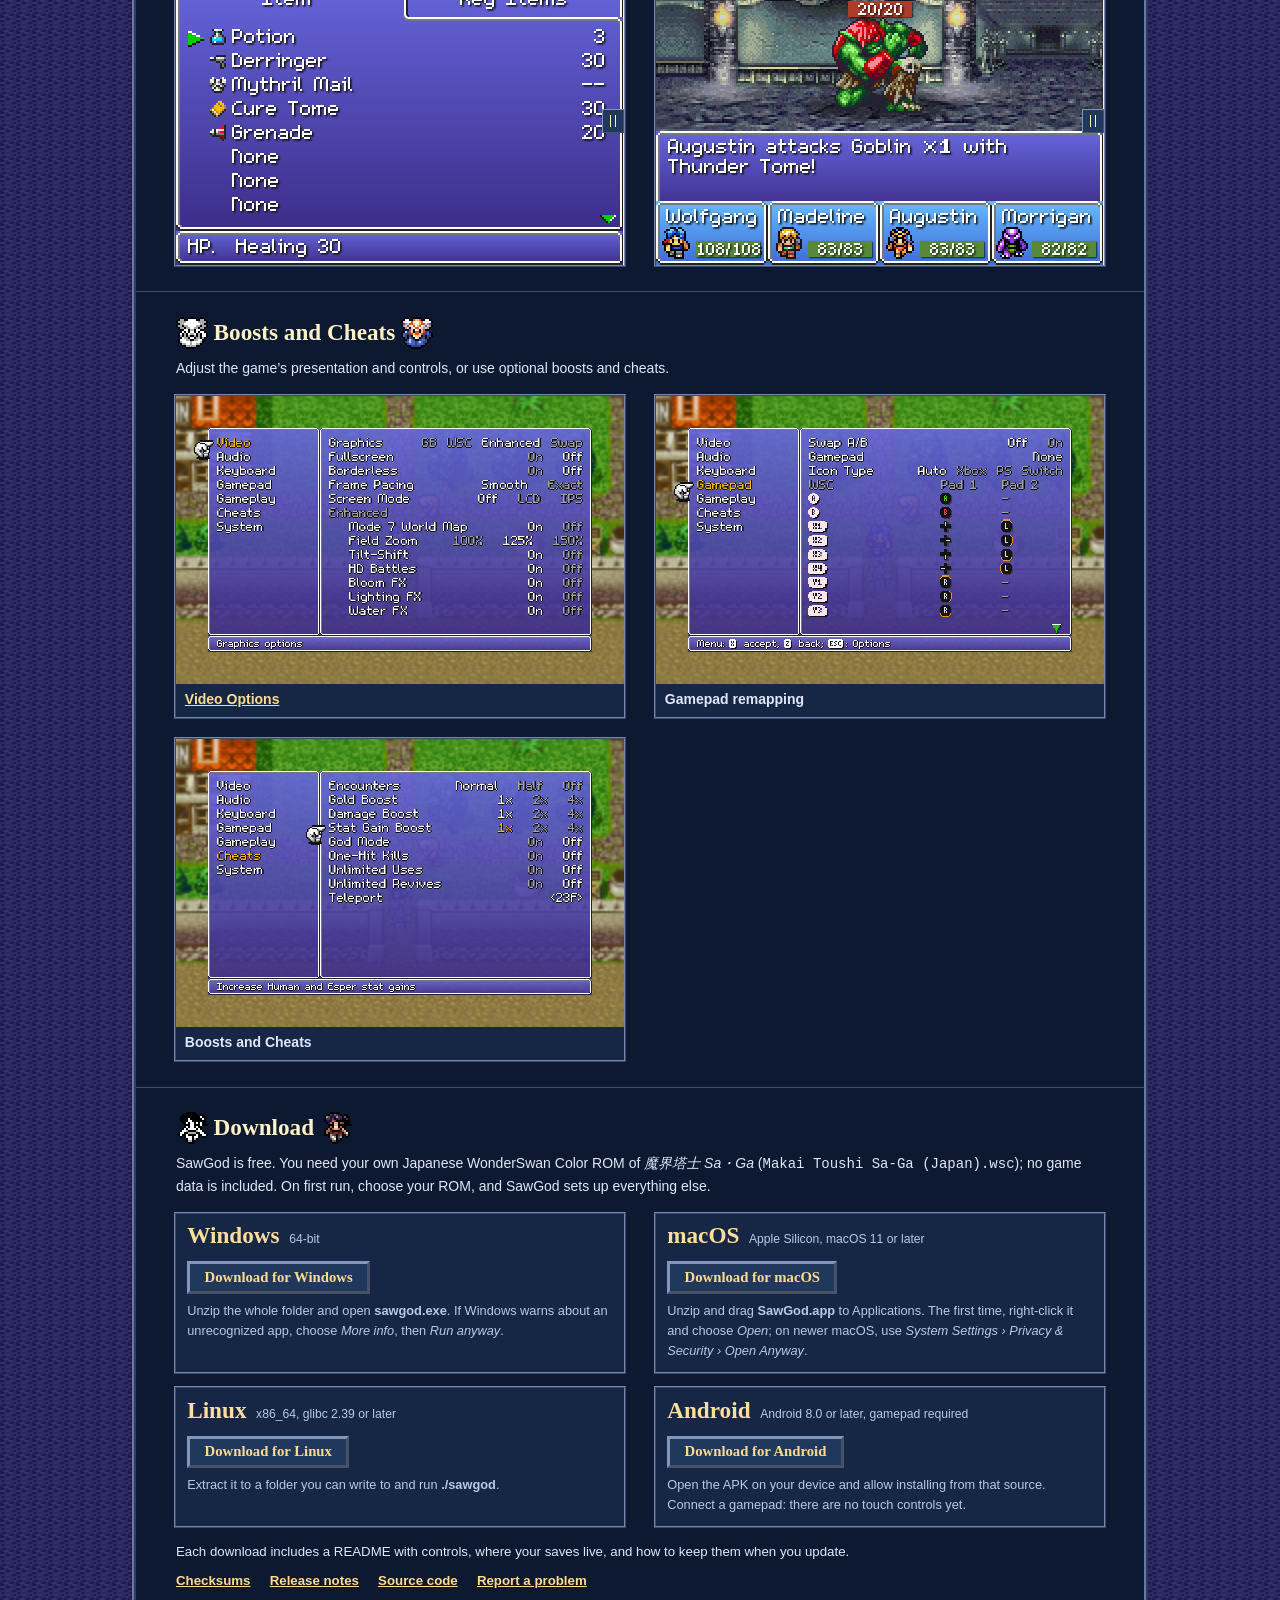
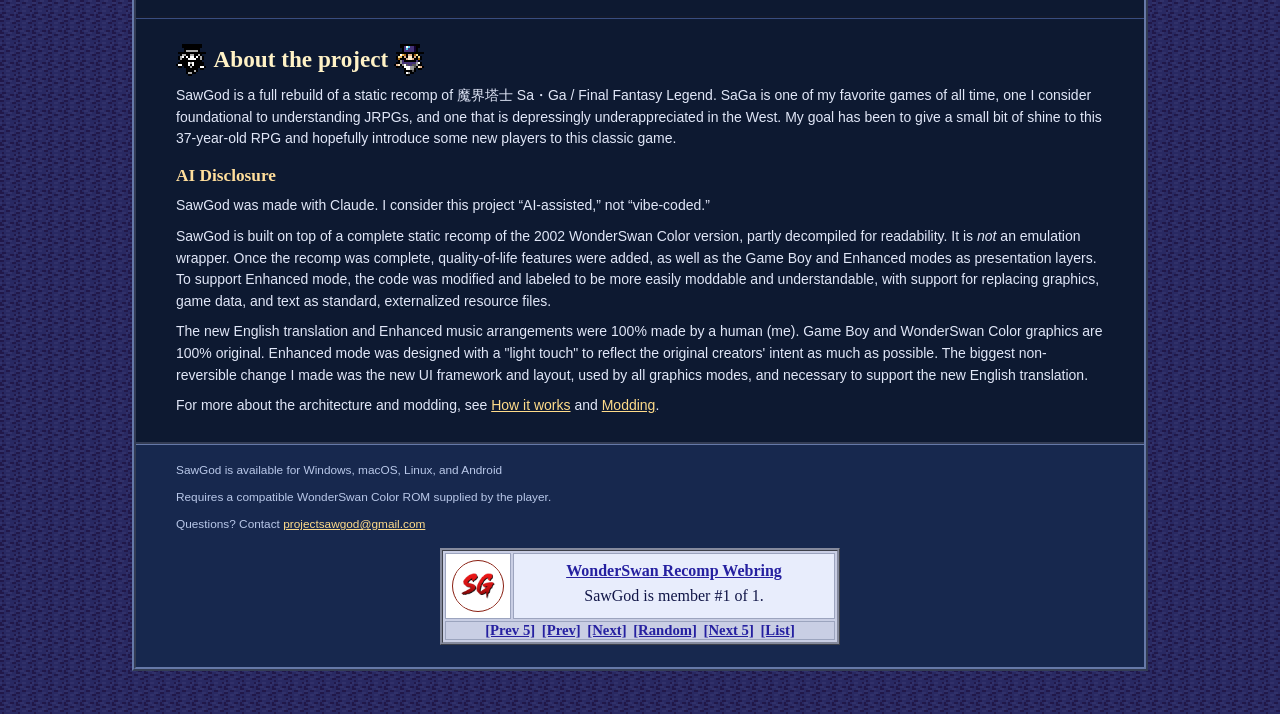
==== commit ea6499a6: "Webring: WonderSwan Recomp Webring Co-Authored-By: Claude Opus 5.5 <noreply@anthropic.com>" ====
--- a/index.html
+++ b/index.html
@@ -565,10 +565,10 @@
       <div class="webring" id="webring">
         <div class="webring-mark"><a href="#webring"><img src="media/sawgod_sg_mark.png" width="44" height="44" alt="SawGod"></a></div>
         <div class="webring-info">
-          <strong><a href="#webring">WonderSwan Decomp Webring</a></strong>
+          <strong><a href="#webring">WonderSwan Recomp Webring</a></strong>
           <p>SawGod is member #1 of 1.</p>
         </div>
-        <nav aria-label="WonderSwan Decomp Webring">
+        <nav aria-label="WonderSwan Recomp Webring">
           <a href="#webring">[Prev 5]</a>
           <a href="#webring">[Prev]</a>
           <a href="#webring">[Next]</a>
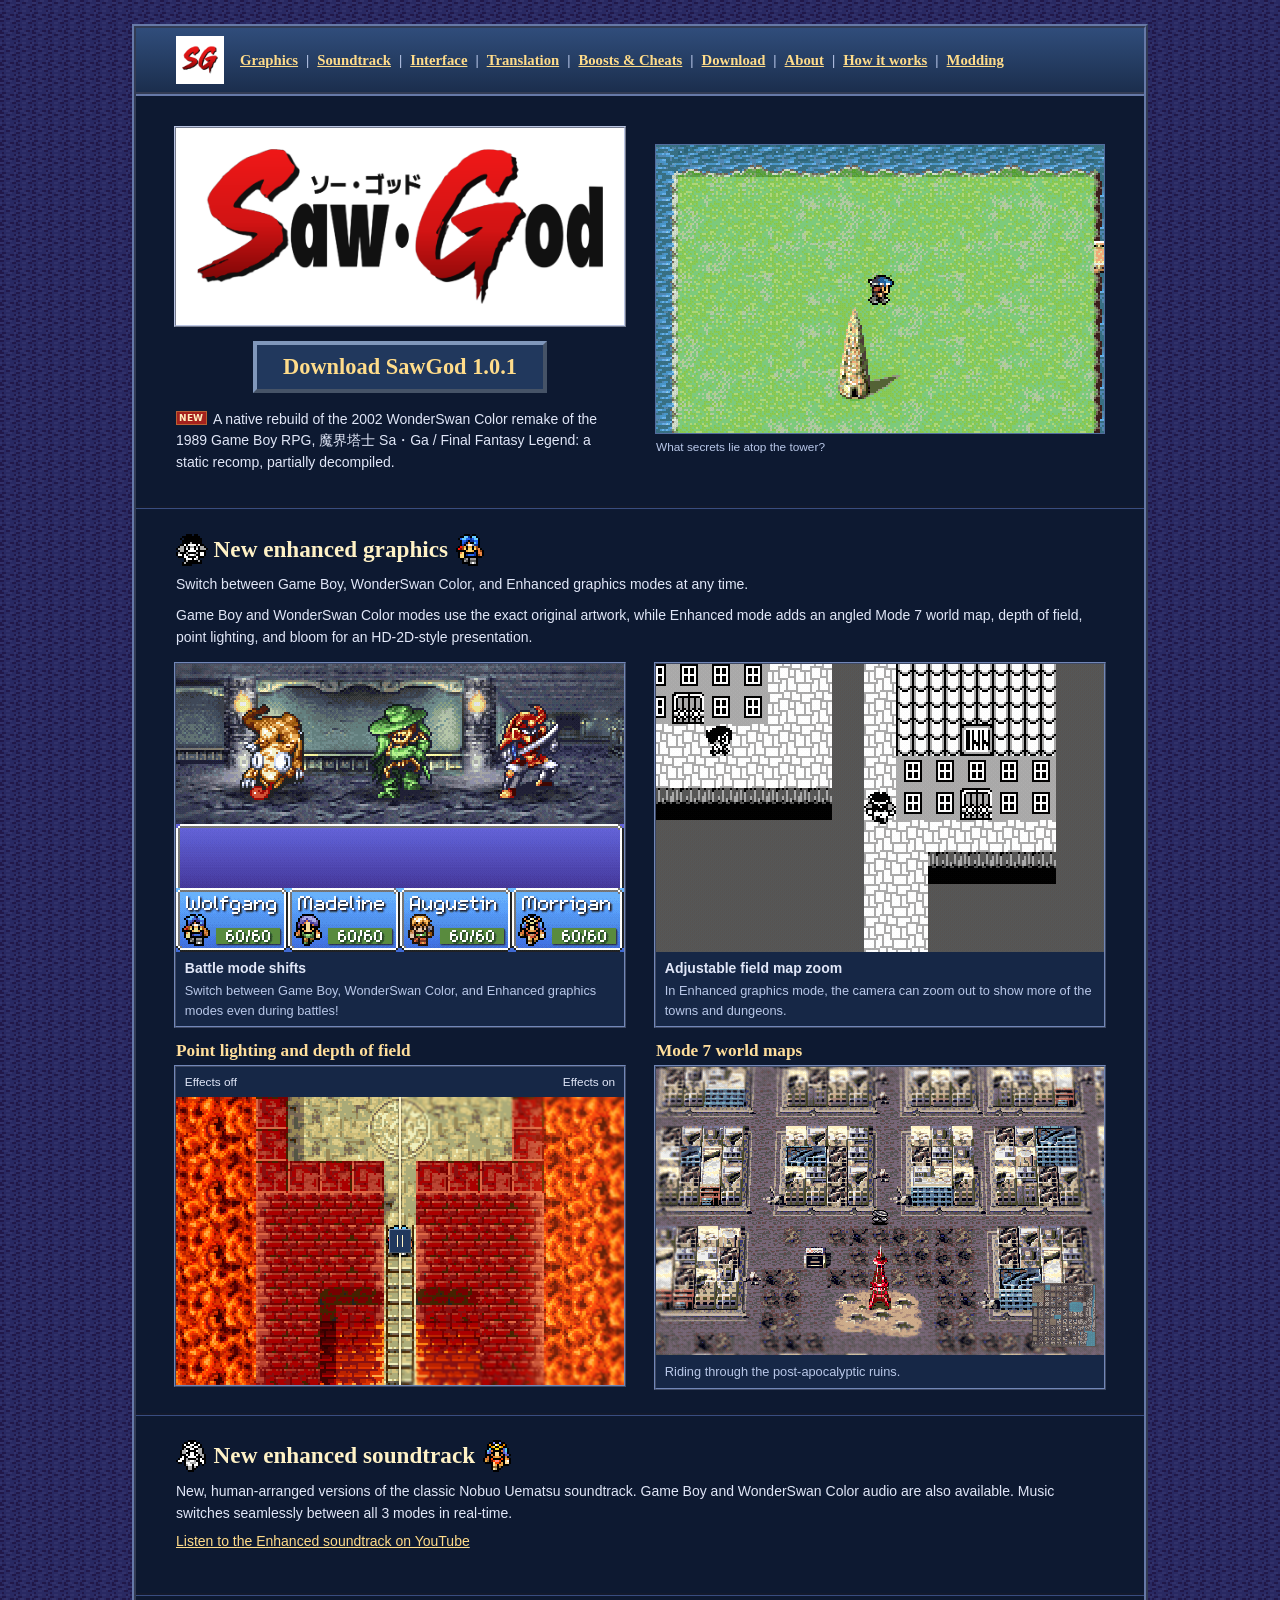
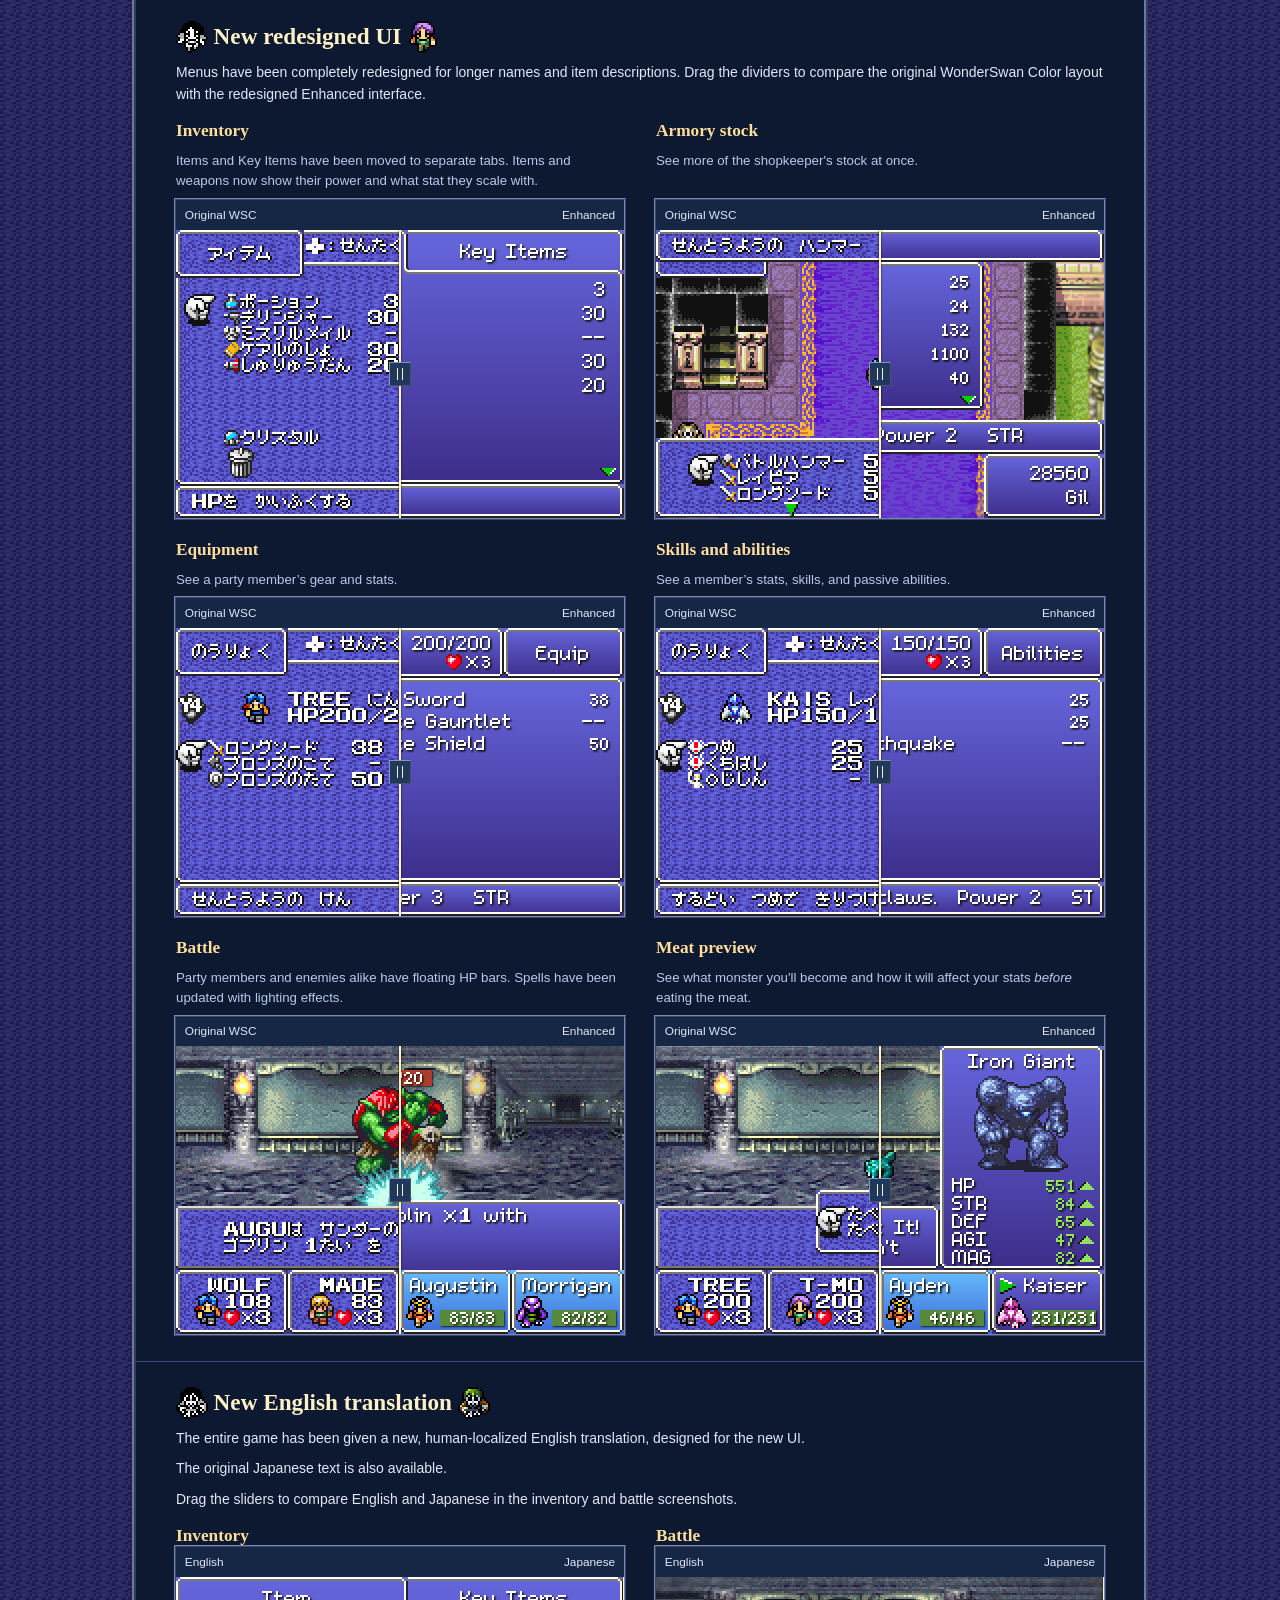
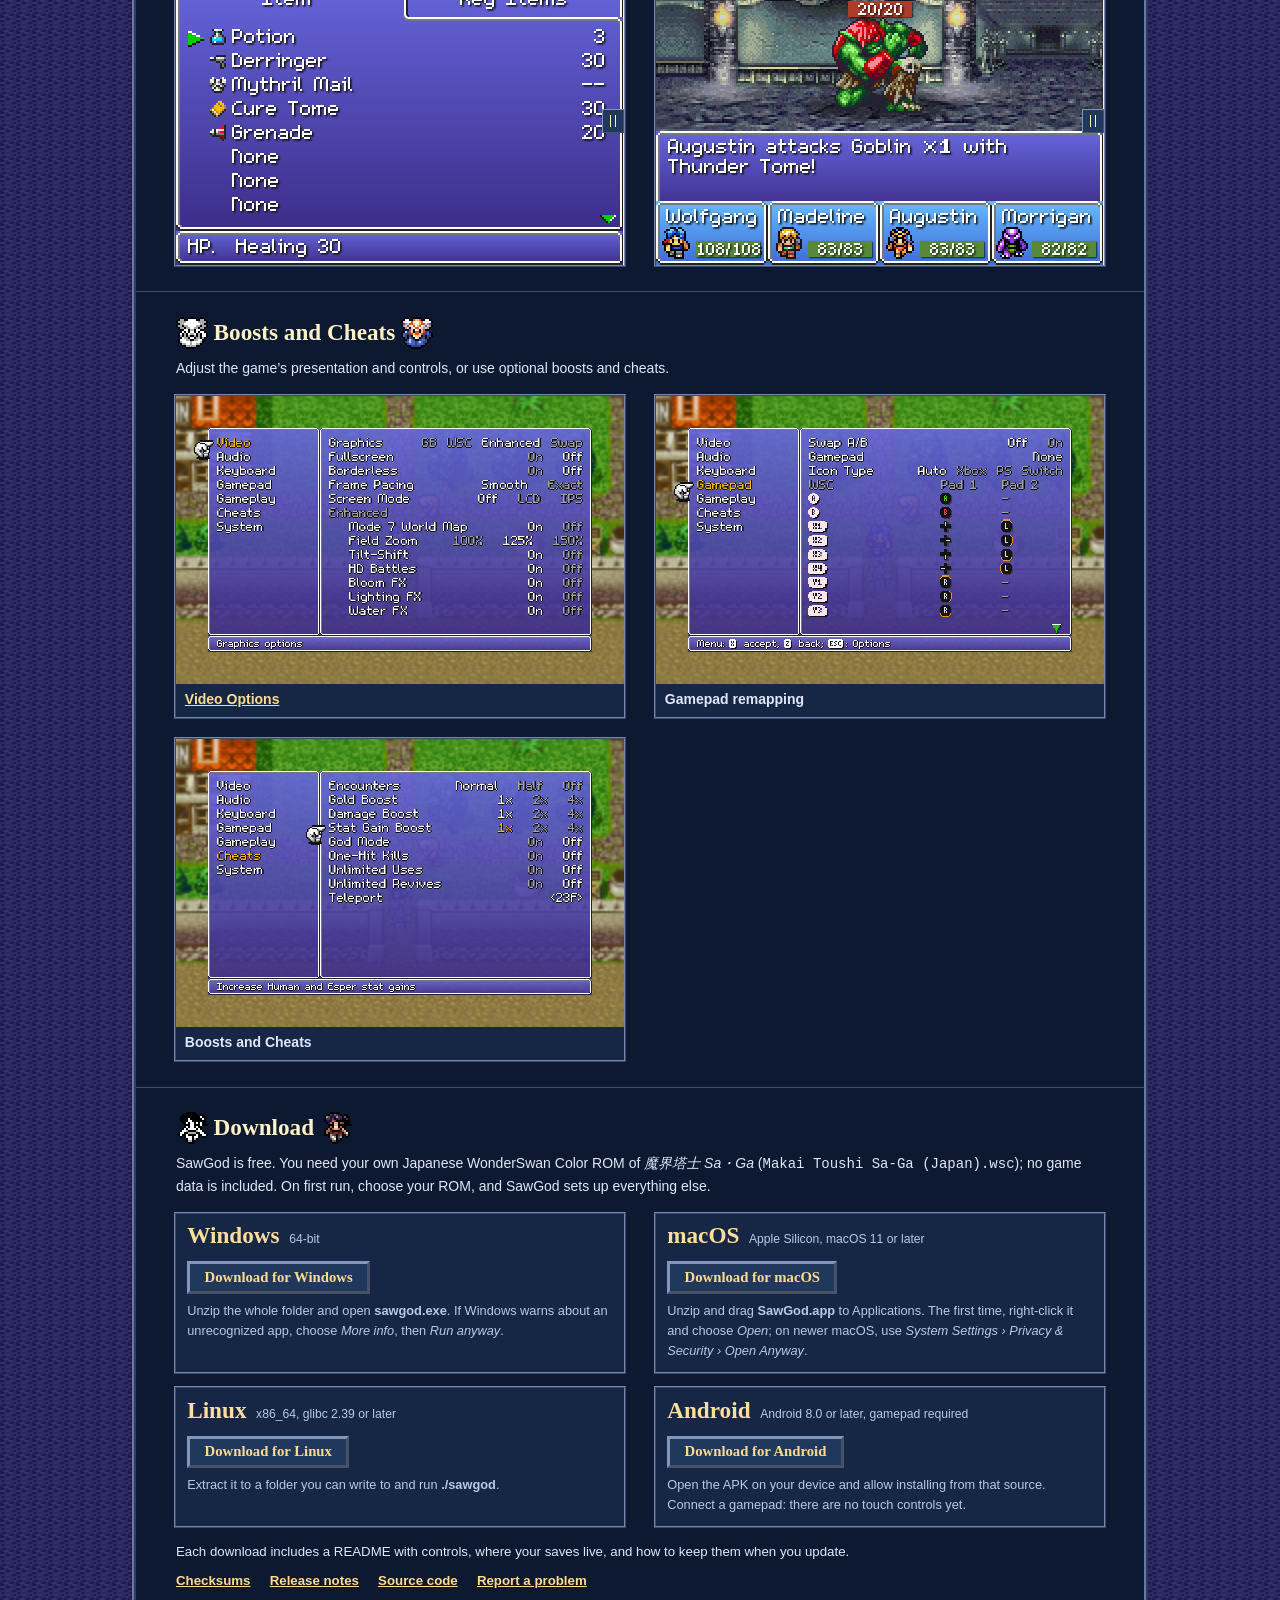
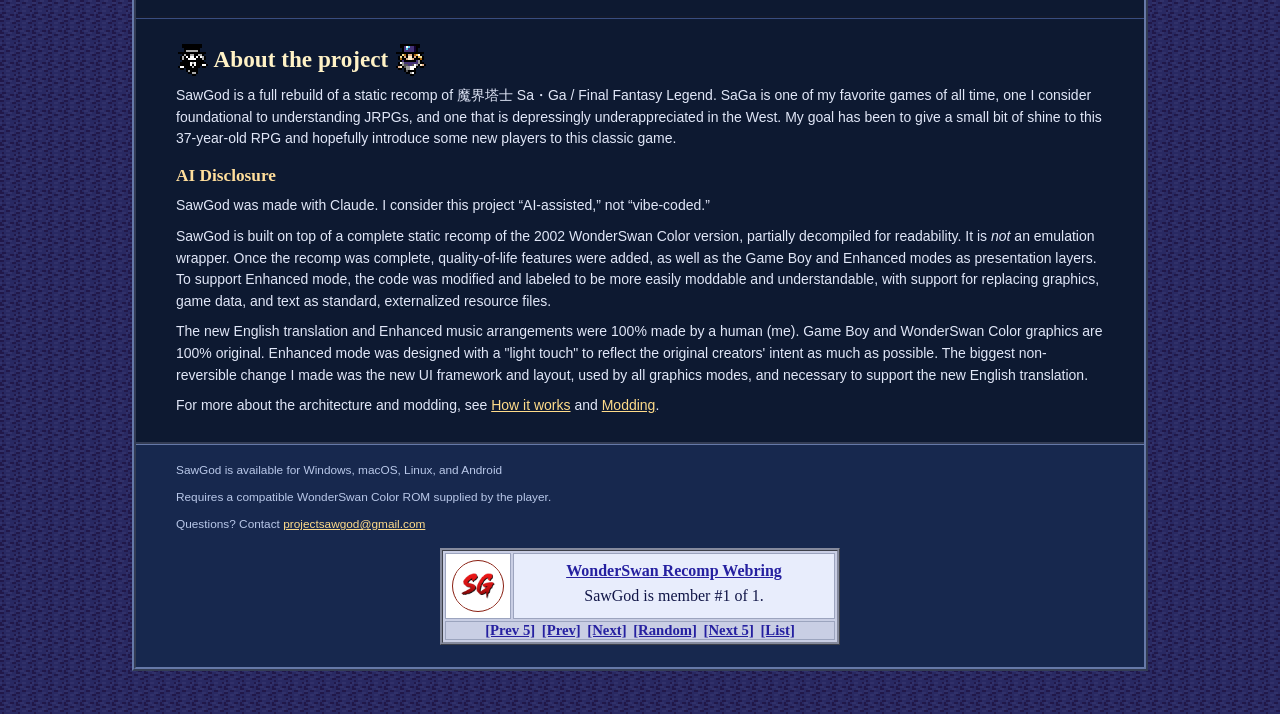
==== commit e70ec99d: "Partially decompiled, not partly Co-Authored-By: Claude Opus 5.5 <noreply@anthropic.com>" ====
--- a/index.html
+++ b/index.html
@@ -3,7 +3,7 @@
 <head>
   <meta charset="utf-8">
   <meta name="viewport" content="width=device-width, initial-scale=1">
-  <meta name="description" content="Features of SawGod, a native rebuild of 魔界塔士 Sa・Ga for WonderSwan Color: a static recomp, partly decompiled.">
+  <meta name="description" content="Features of SawGod, a native rebuild of 魔界塔士 Sa・Ga for WonderSwan Color: a static recomp, partially decompiled.">
   <meta name="color-scheme" content="dark">
   <title>SawGod</title>
   <style>
@@ -248,7 +248,7 @@
             <source media="(prefers-reduced-motion: reduce)" srcset="media/description-new.png">
             <img src="media/description-new.gif" width="31" height="14" alt="New">
           </picture>
-          A native rebuild of the 2002 WonderSwan Color remake of the 1989 Game Boy RPG, <span lang="ja" class="nowrap">魔界塔士 Sa・Ga</span> / Final Fantasy Legend: a static recomp, partly decompiled.
+          A native rebuild of the 2002 WonderSwan Color remake of the 1989 Game Boy RPG, <span lang="ja" class="nowrap">魔界塔士 Sa・Ga</span> / Final Fantasy Legend: a static recomp, partially decompiled.
         </p>
       </div>
       <figure>
@@ -552,7 +552,7 @@
         <div class="project-notes">
           <div class="project-note">
             <h3>AI Disclosure</h3>
-            <p>SawGod was made with Claude. I consider this project “AI-assisted,” not “vibe-coded.”</p><p>SawGod is built on top of a complete static recomp of the 2002 WonderSwan Color version, partly decompiled for readability. It is <em>not</em> an emulation wrapper. Once the recomp was complete, quality-of-life features were added, as well as the Game Boy and Enhanced modes as presentation layers. To support Enhanced mode, the code was modified and labeled to be more easily moddable and understandable, with support for replacing graphics, game data, and text as standard, externalized resource files.</p>
+            <p>SawGod was made with Claude. I consider this project “AI-assisted,” not “vibe-coded.”</p><p>SawGod is built on top of a complete static recomp of the 2002 WonderSwan Color version, partially decompiled for readability. It is <em>not</em> an emulation wrapper. Once the recomp was complete, quality-of-life features were added, as well as the Game Boy and Enhanced modes as presentation layers. To support Enhanced mode, the code was modified and labeled to be more easily moddable and understandable, with support for replacing graphics, game data, and text as standard, externalized resource files.</p>
             <p>The new English translation and Enhanced music arrangements were 100% made by a human (me). Game Boy and WonderSwan Color graphics are 100% original. Enhanced mode was designed with a "light touch" to reflect the original creators' intent as much as possible. The biggest non-reversible change I made was the new UI framework and layout, used by all graphics modes, and necessary to support the new English translation.</p>
             <p>For more about the architecture and modding, see <a href="architecture.html">How it works</a> and <a href="modding.html">Modding</a>.</p>
           </div>
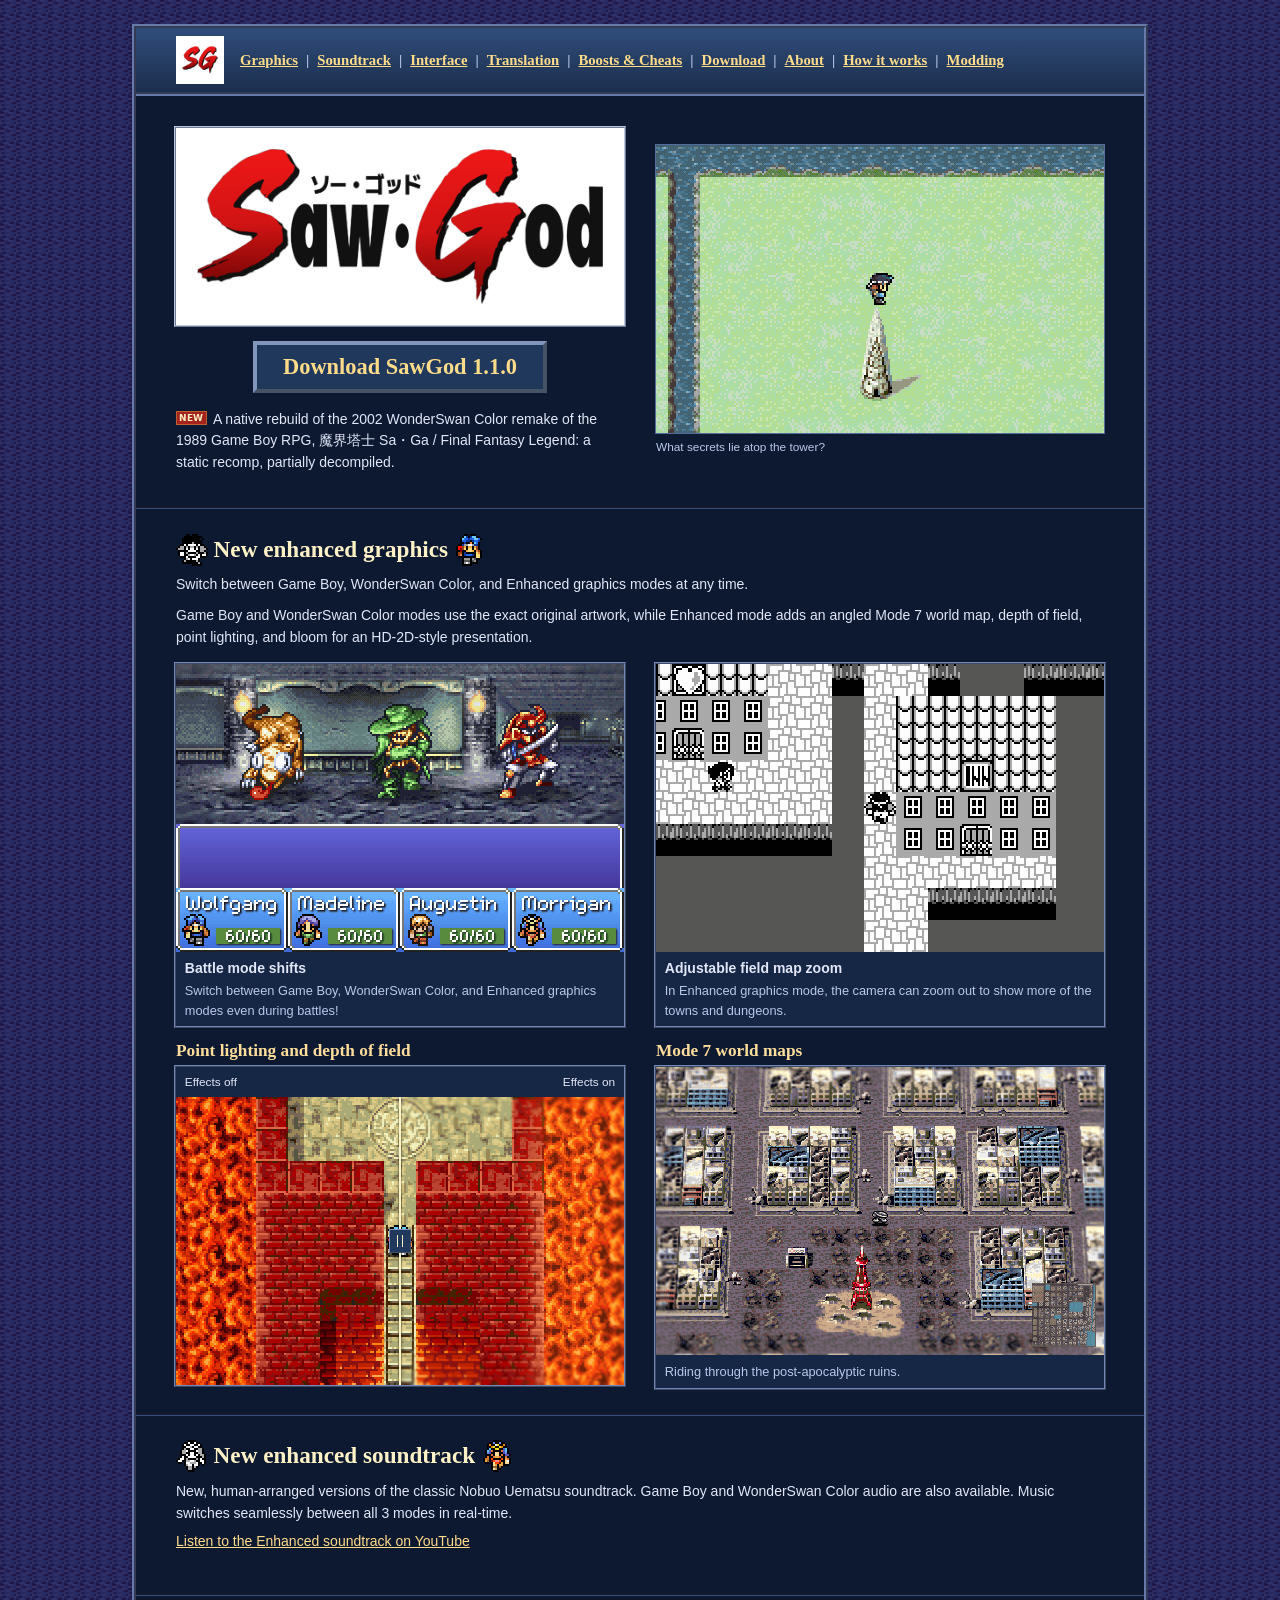
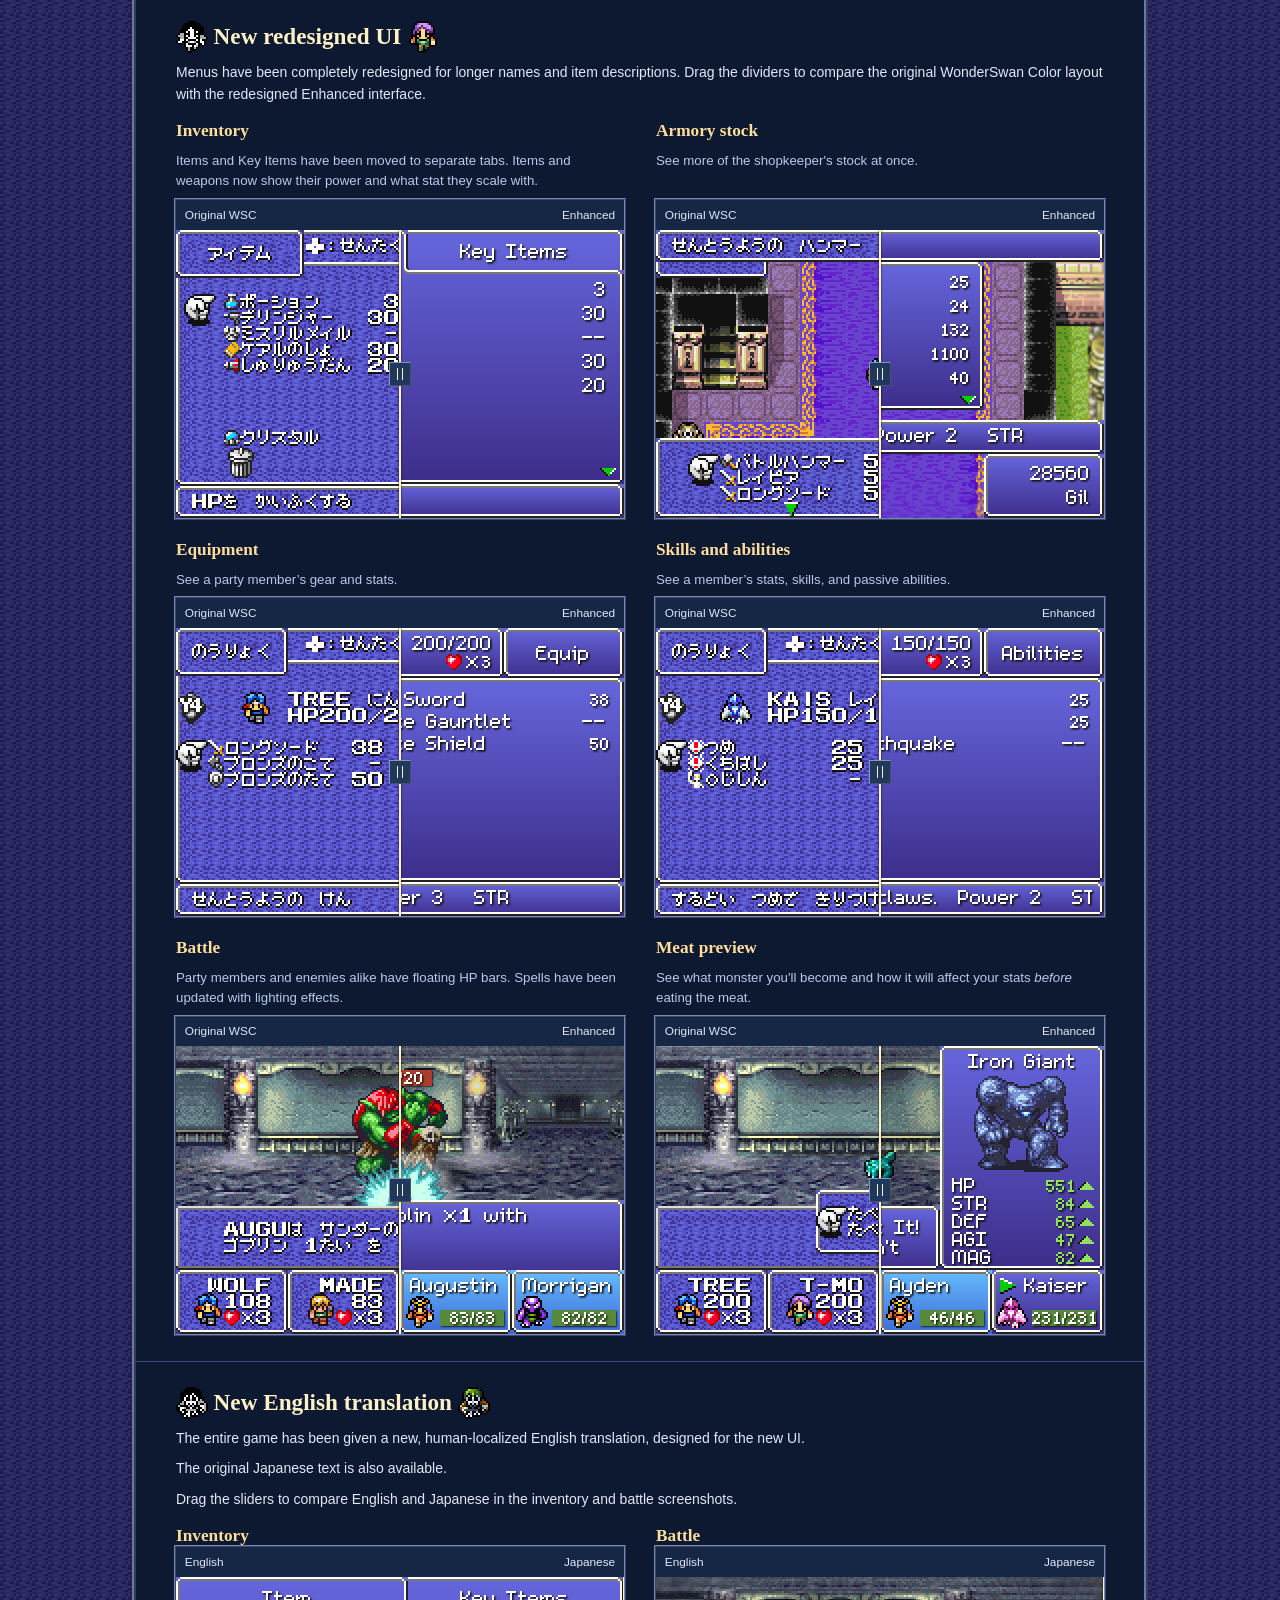
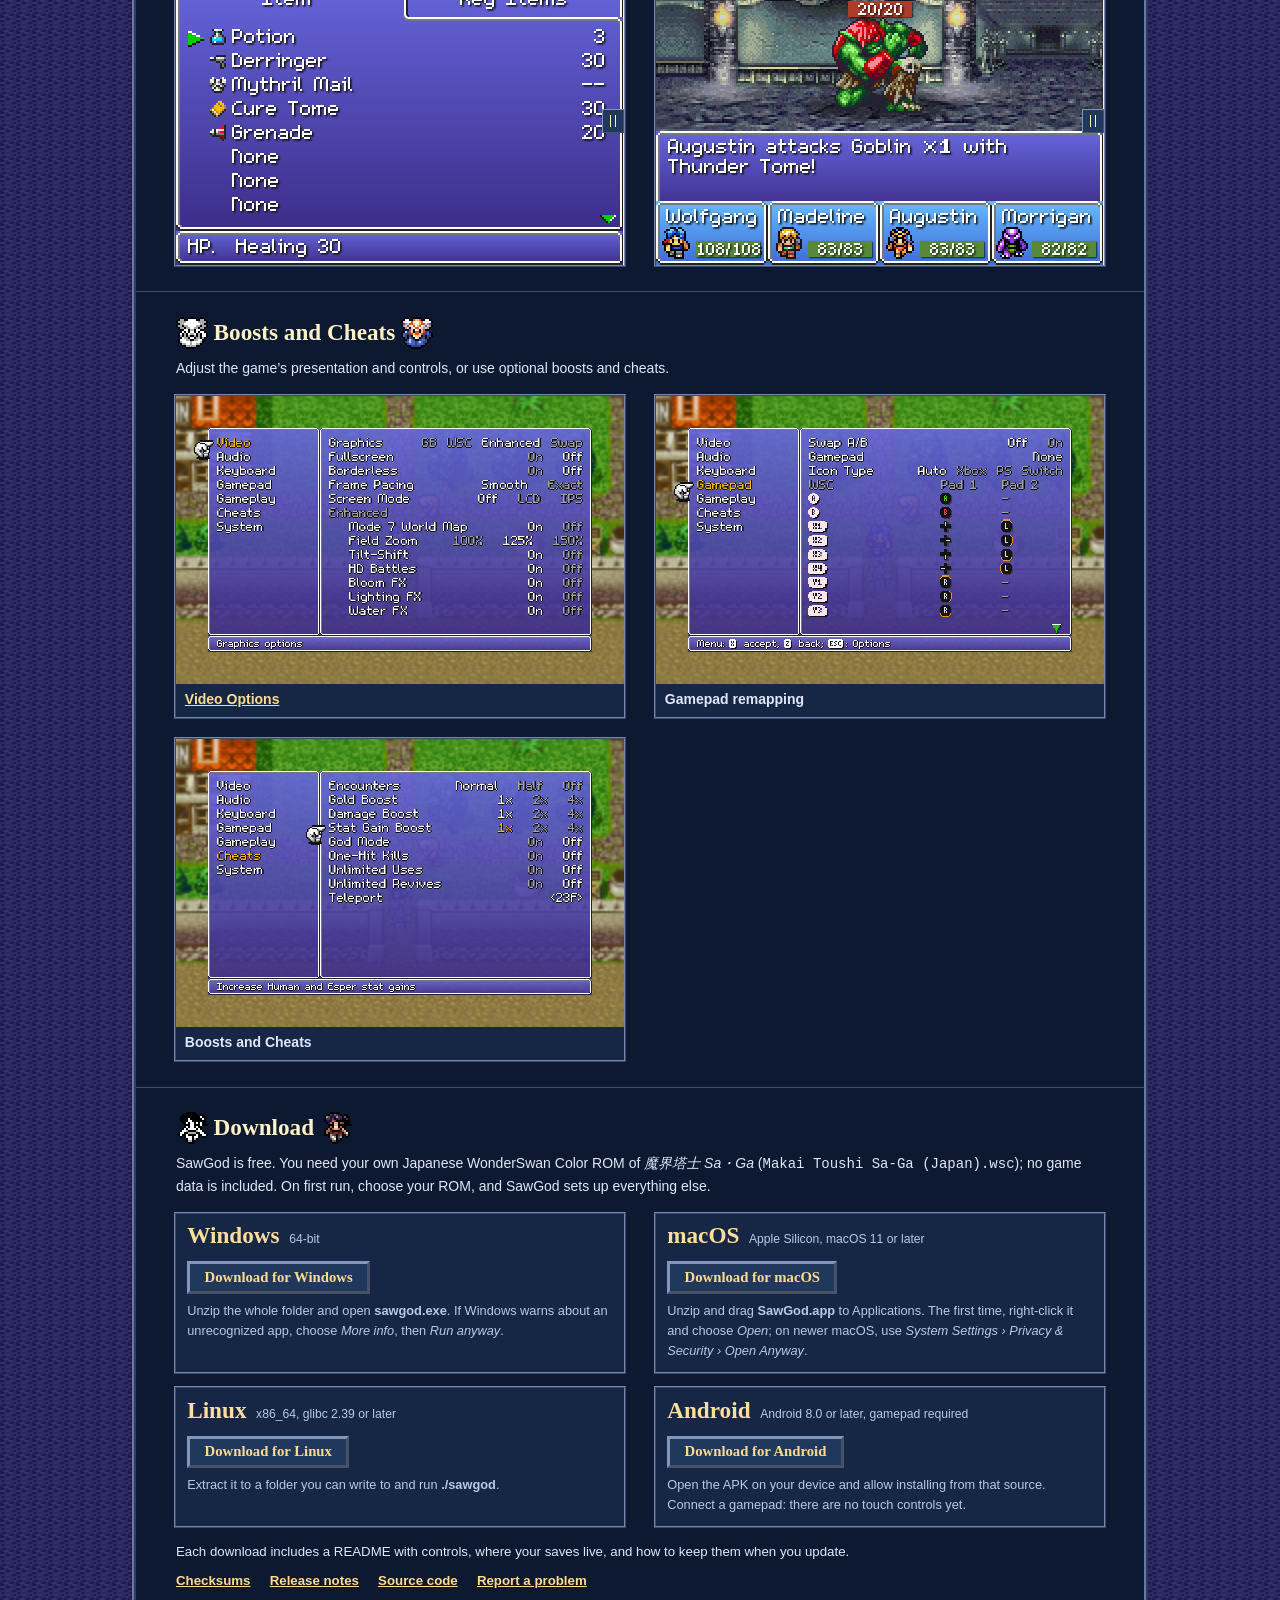
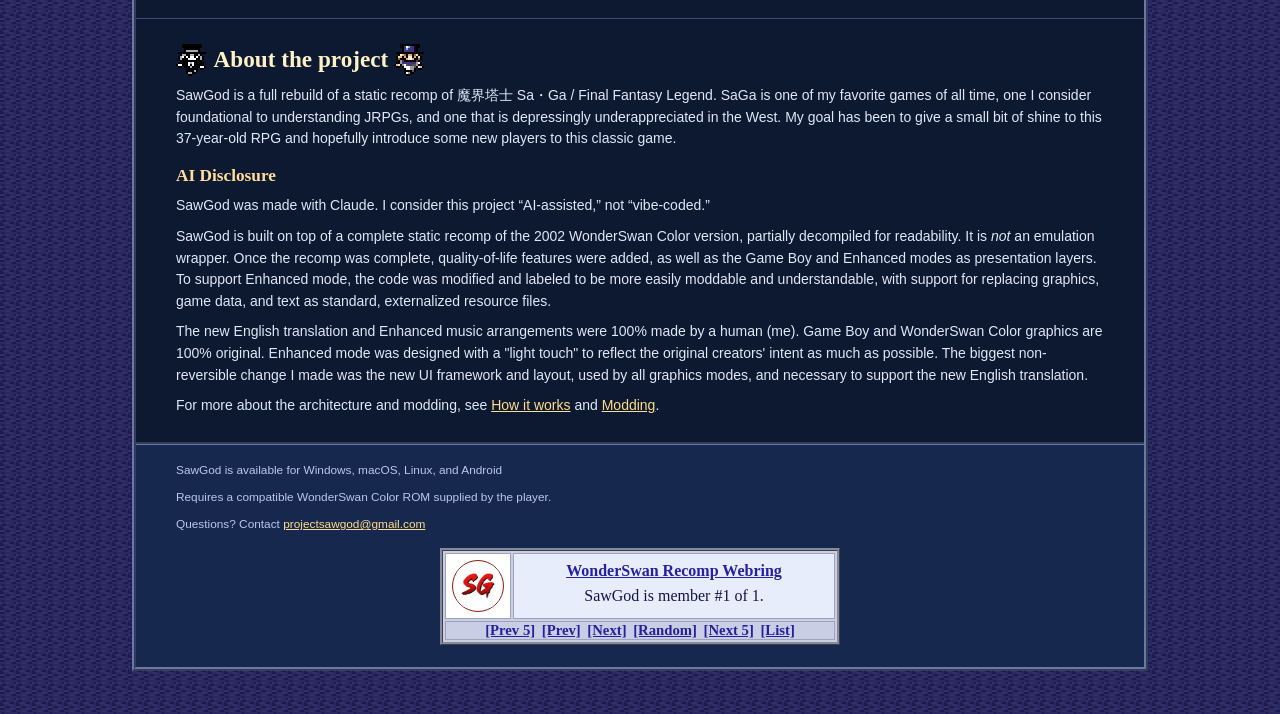
==== commit 59400b84: "Download button: SawGod 1.1.0 Co-Authored-By: Claude Opus 5.5 <noreply@anthropic.com>" ====
--- a/index.html
+++ b/index.html
@@ -242,7 +242,7 @@
     <div class="wrap hero">
       <div>
         <h1><a href="#download"><img src="media/sawgod_wordmark_on_white.png" alt="SawGod: go to downloads" width="2040" height="898"></a></h1>
-        <a class="get" href="#download">Download SawGod 1.0.1</a>
+        <a class="get" href="#download">Download SawGod 1.1.0</a>
         <p class="lede">
           <picture class="description-new">
             <source media="(prefers-reduced-motion: reduce)" srcset="media/description-new.png">
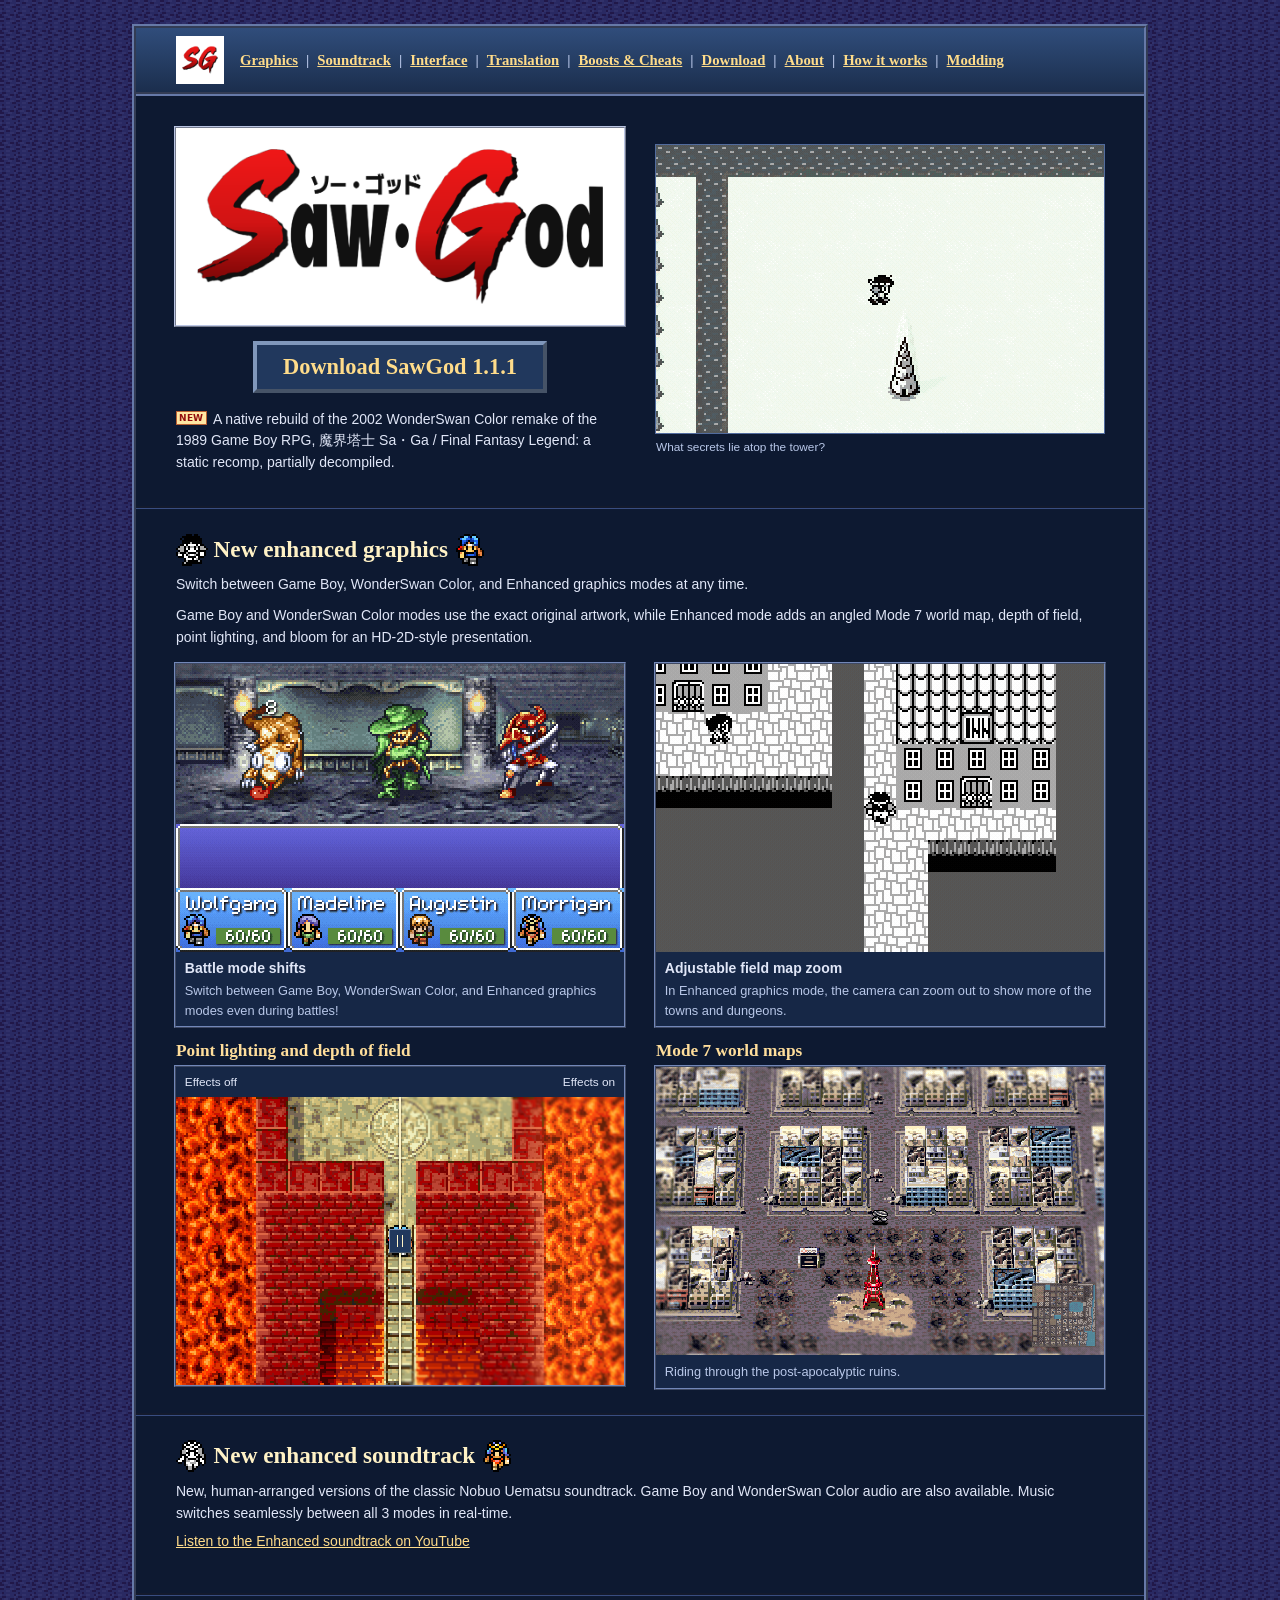
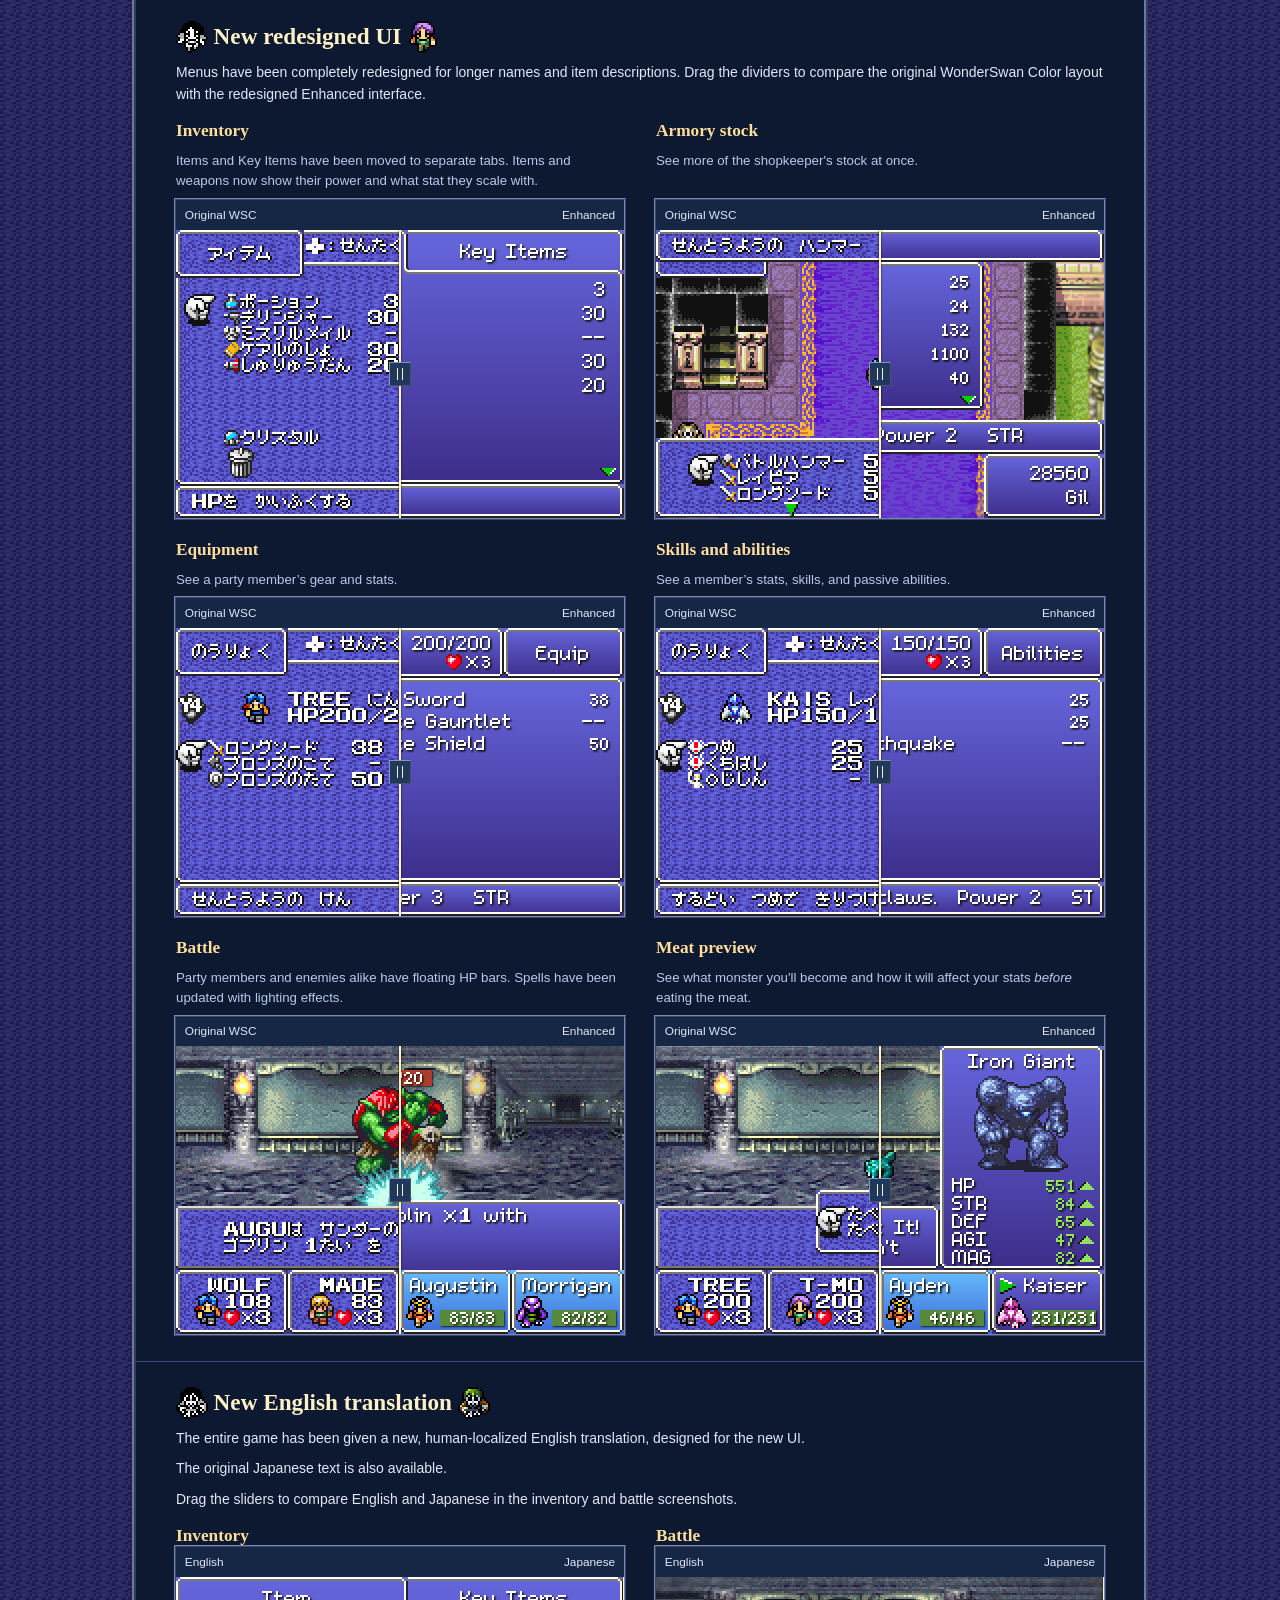
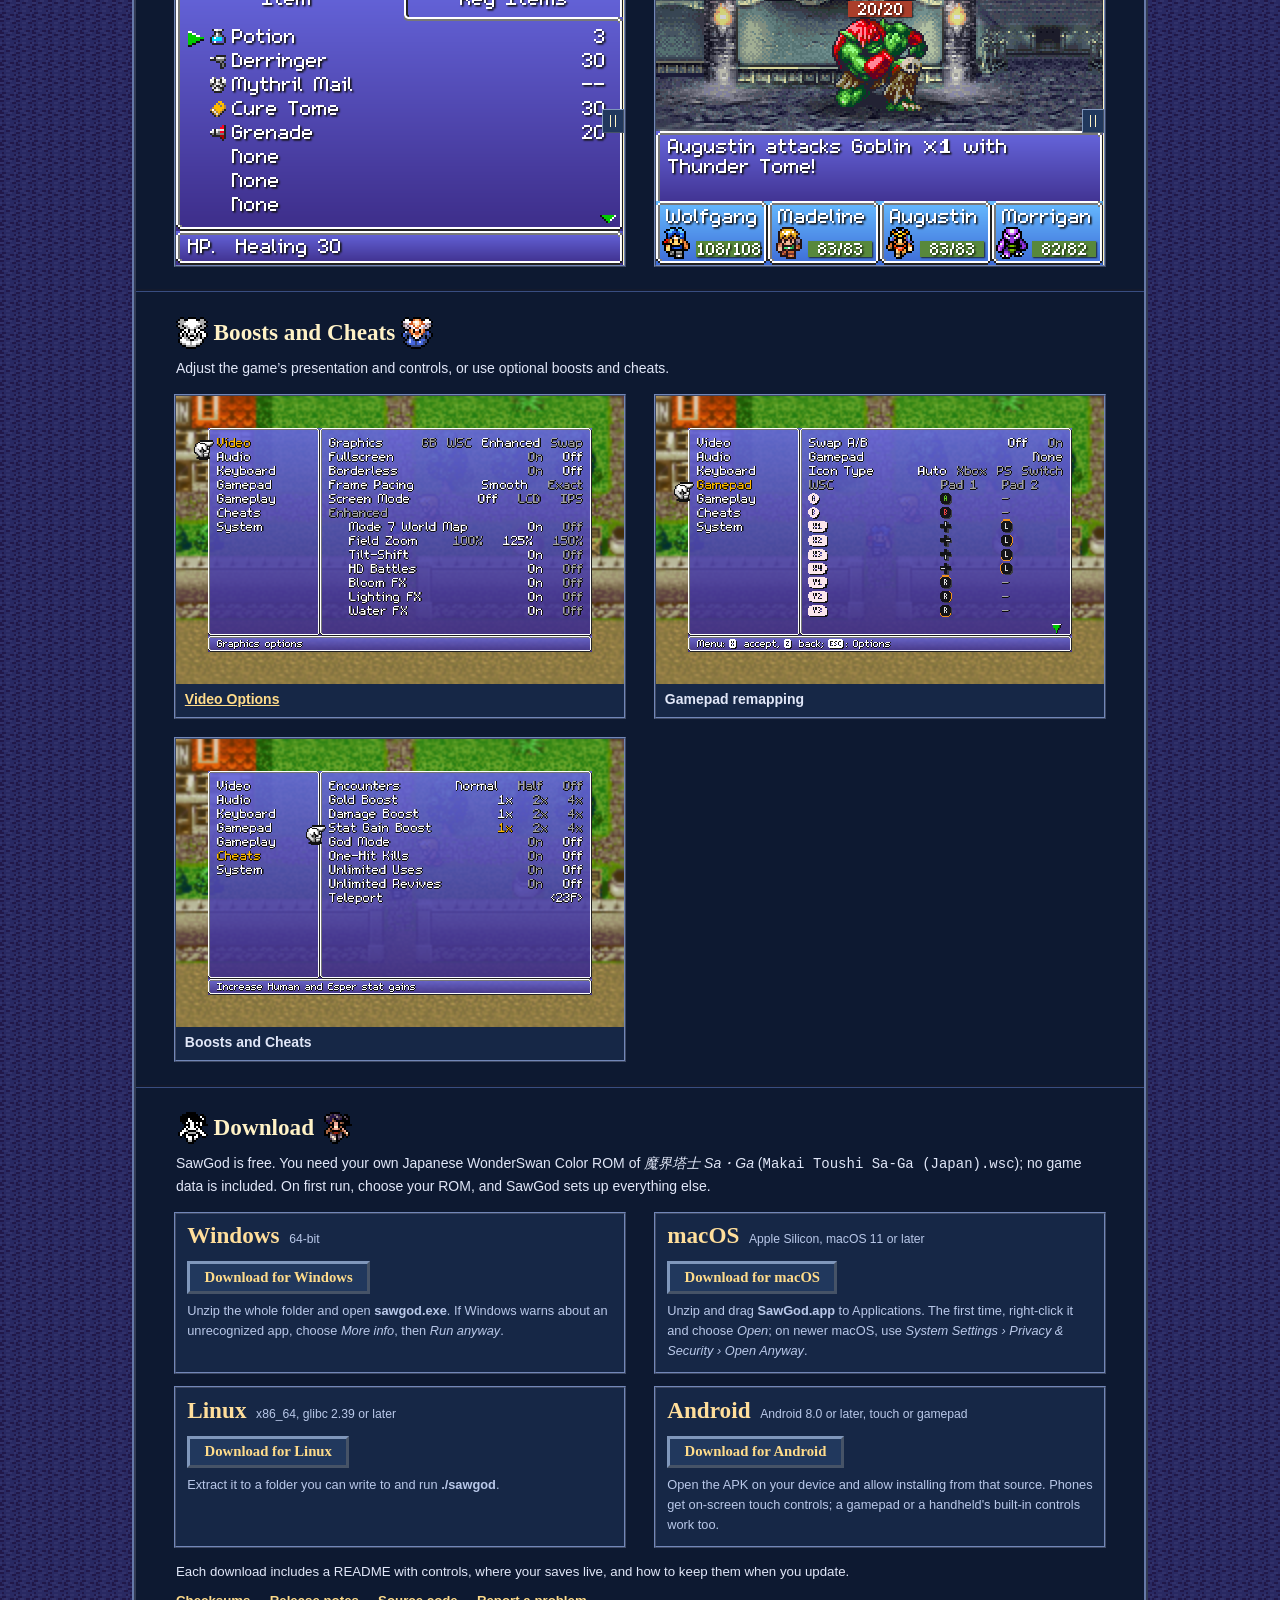
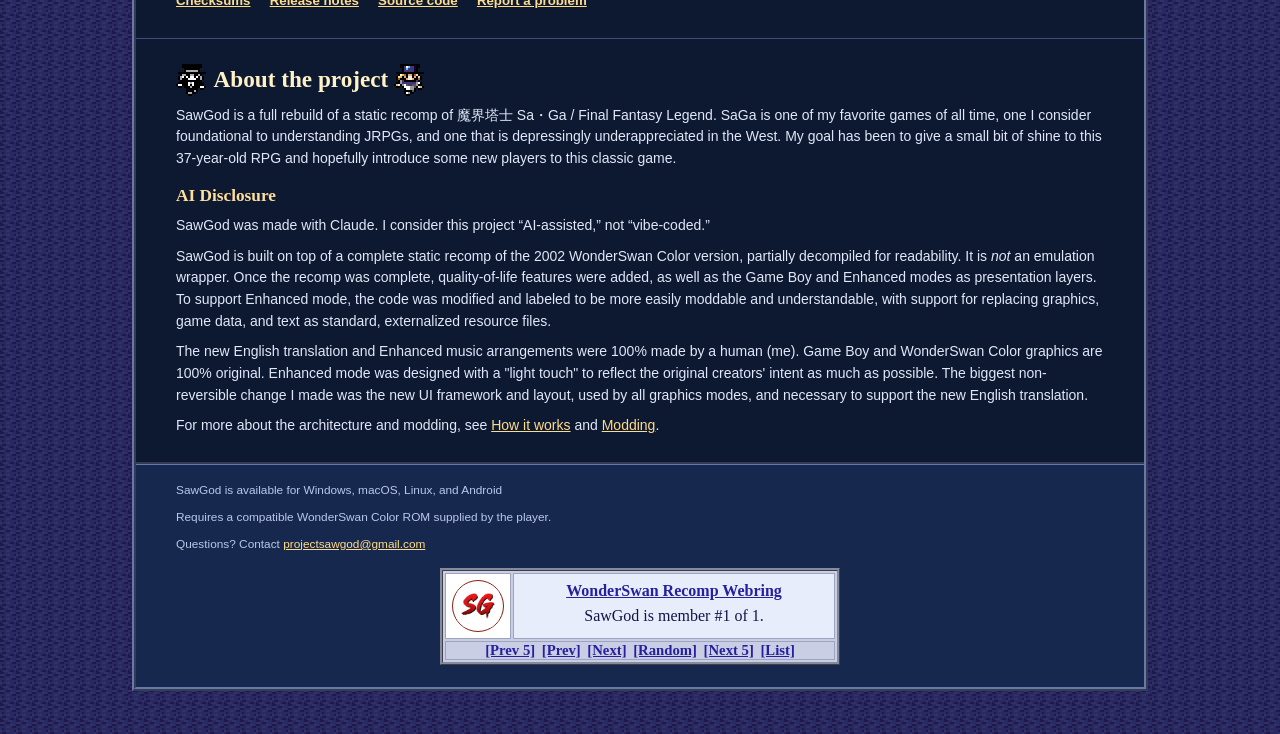
==== commit 68c566c0: "Site for 1.1.1: download button, Android touch controls, doc links Co-Authored-By: Claude Opus 5.5 <" ====
--- a/index.html
+++ b/index.html
@@ -242,7 +242,7 @@
     <div class="wrap hero">
       <div>
         <h1><a href="#download"><img src="media/sawgod_wordmark_on_white.png" alt="SawGod: go to downloads" width="2040" height="898"></a></h1>
-        <a class="get" href="#download">Download SawGod 1.1.0</a>
+        <a class="get" href="#download">Download SawGod 1.1.1</a>
         <p class="lede">
           <picture class="description-new">
             <source media="(prefers-reduced-motion: reduce)" srcset="media/description-new.png">
@@ -521,9 +521,9 @@
             <p>Extract it to a folder you can write to and run <b>./sawgod</b>.</p>
           </div>
           <div class="panel download">
-            <h3>Android <span class="req">Android 8.0 or later, gamepad required</span></h3>
+            <h3>Android <span class="req">Android 8.0 or later, touch or gamepad</span></h3>
             <a class="get" href="https://github.com/projectsawgod/sawgod/releases/latest/download/sawgod-android-arm64-v8a-release.apk">Download for Android</a>
-            <p>Open the APK on your device and allow installing from that source. Connect a gamepad: there are no touch controls yet.</p>
+            <p>Open the APK on your device and allow installing from that source. Phones get on-screen touch controls; a gamepad or a handheld's built-in controls work too.</p>
           </div>
         </div>
         <div class="download-notes">
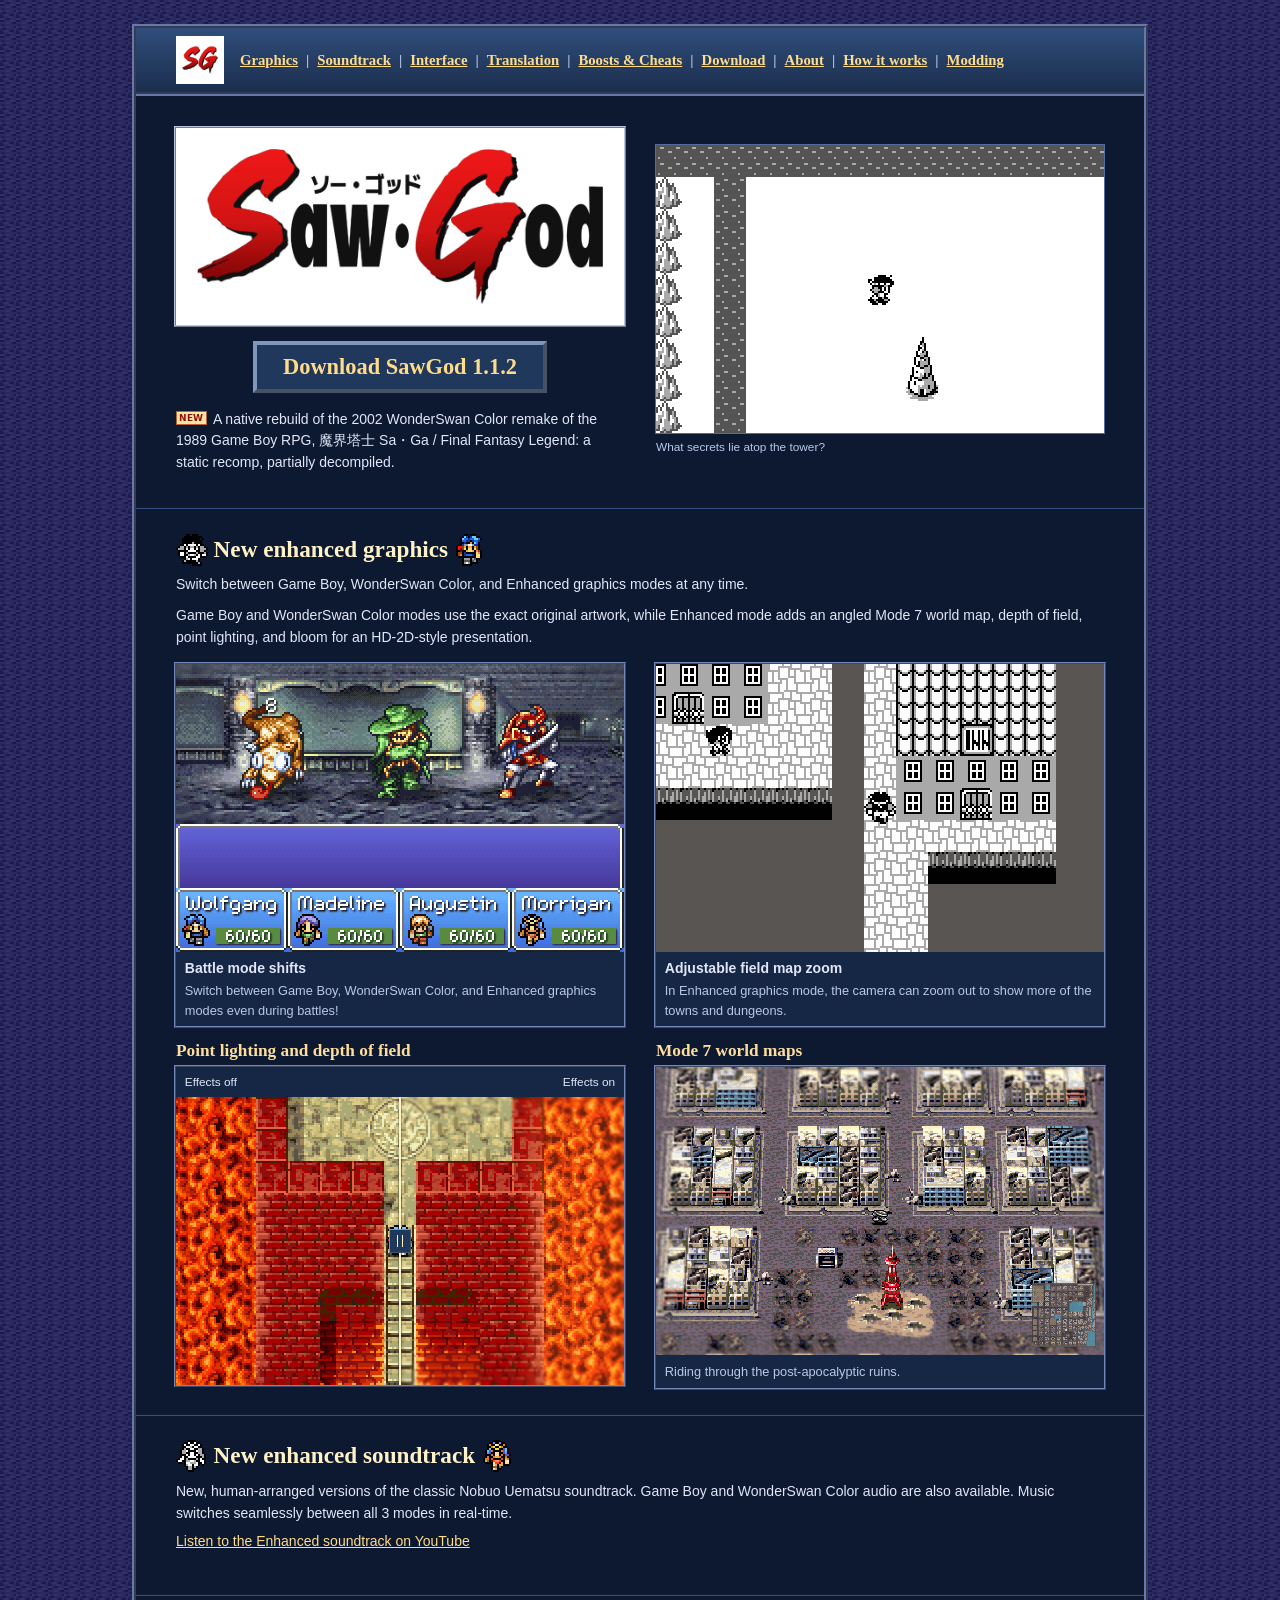
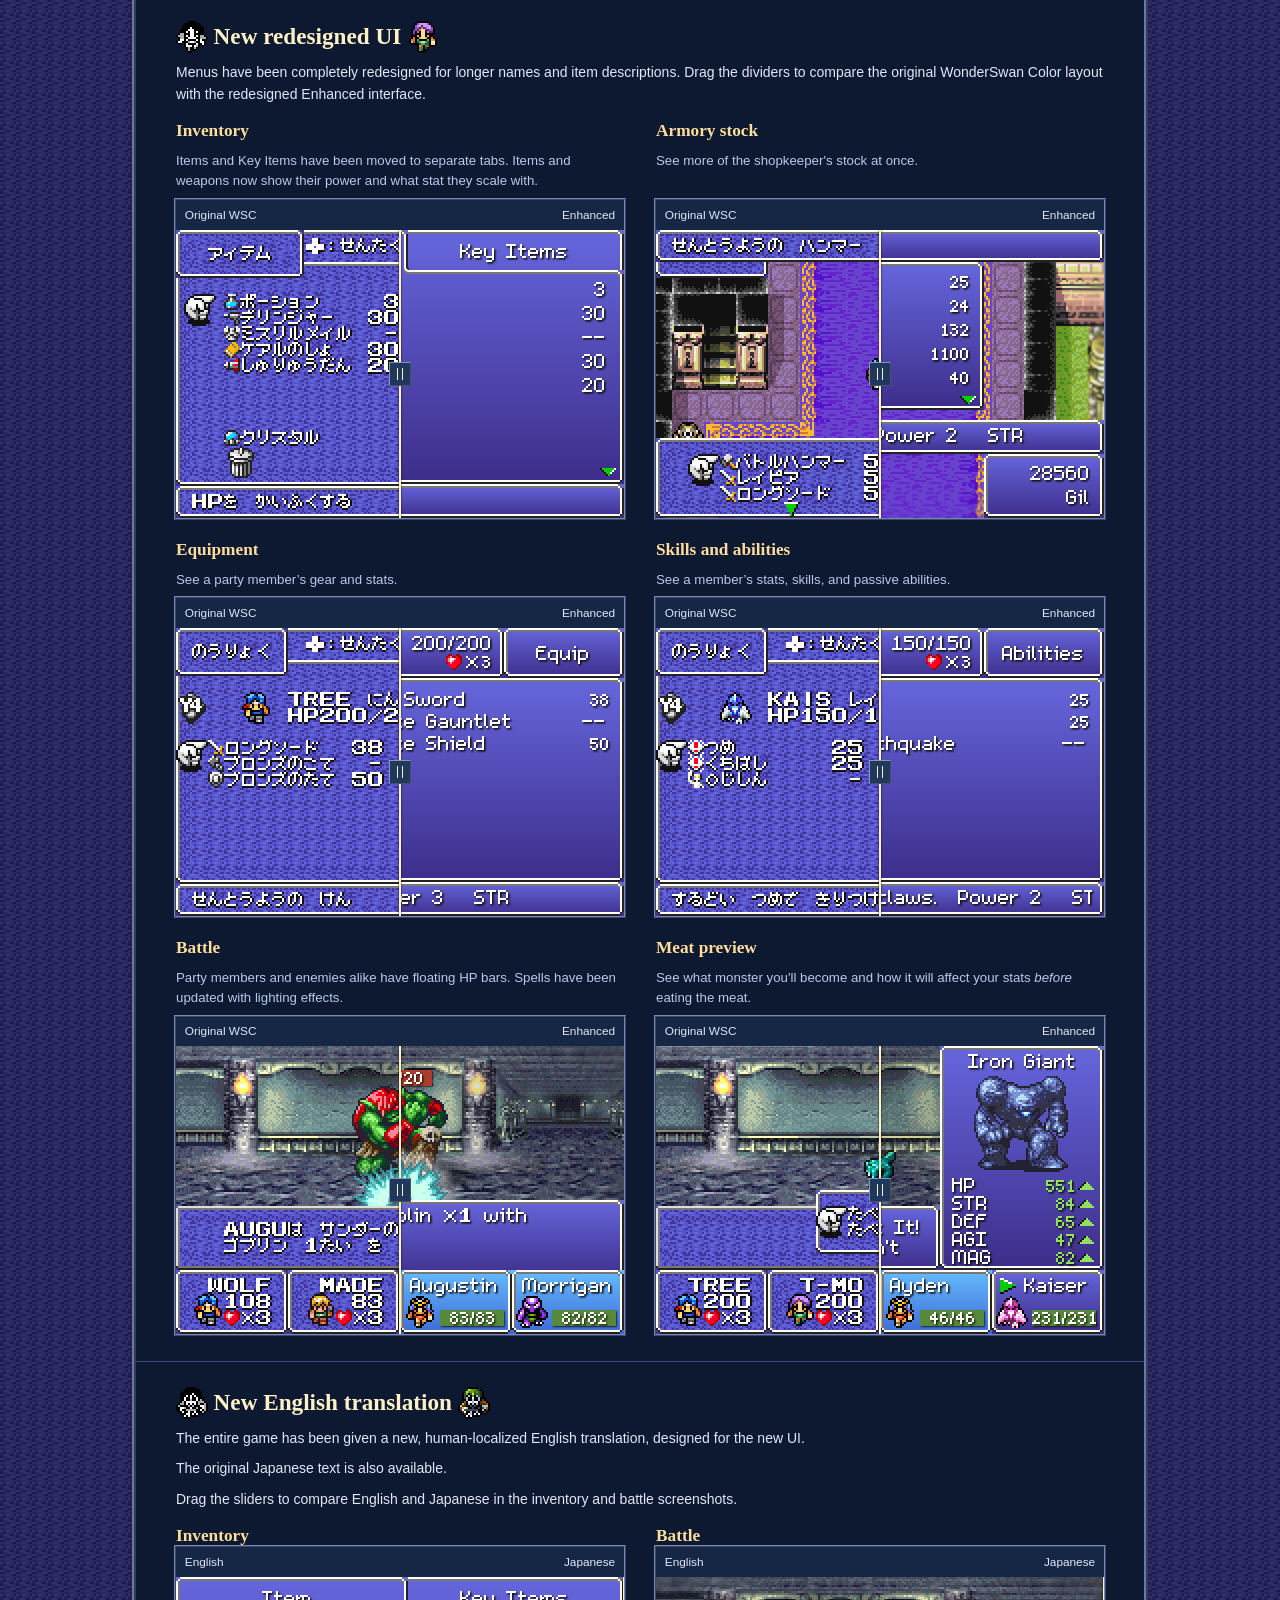
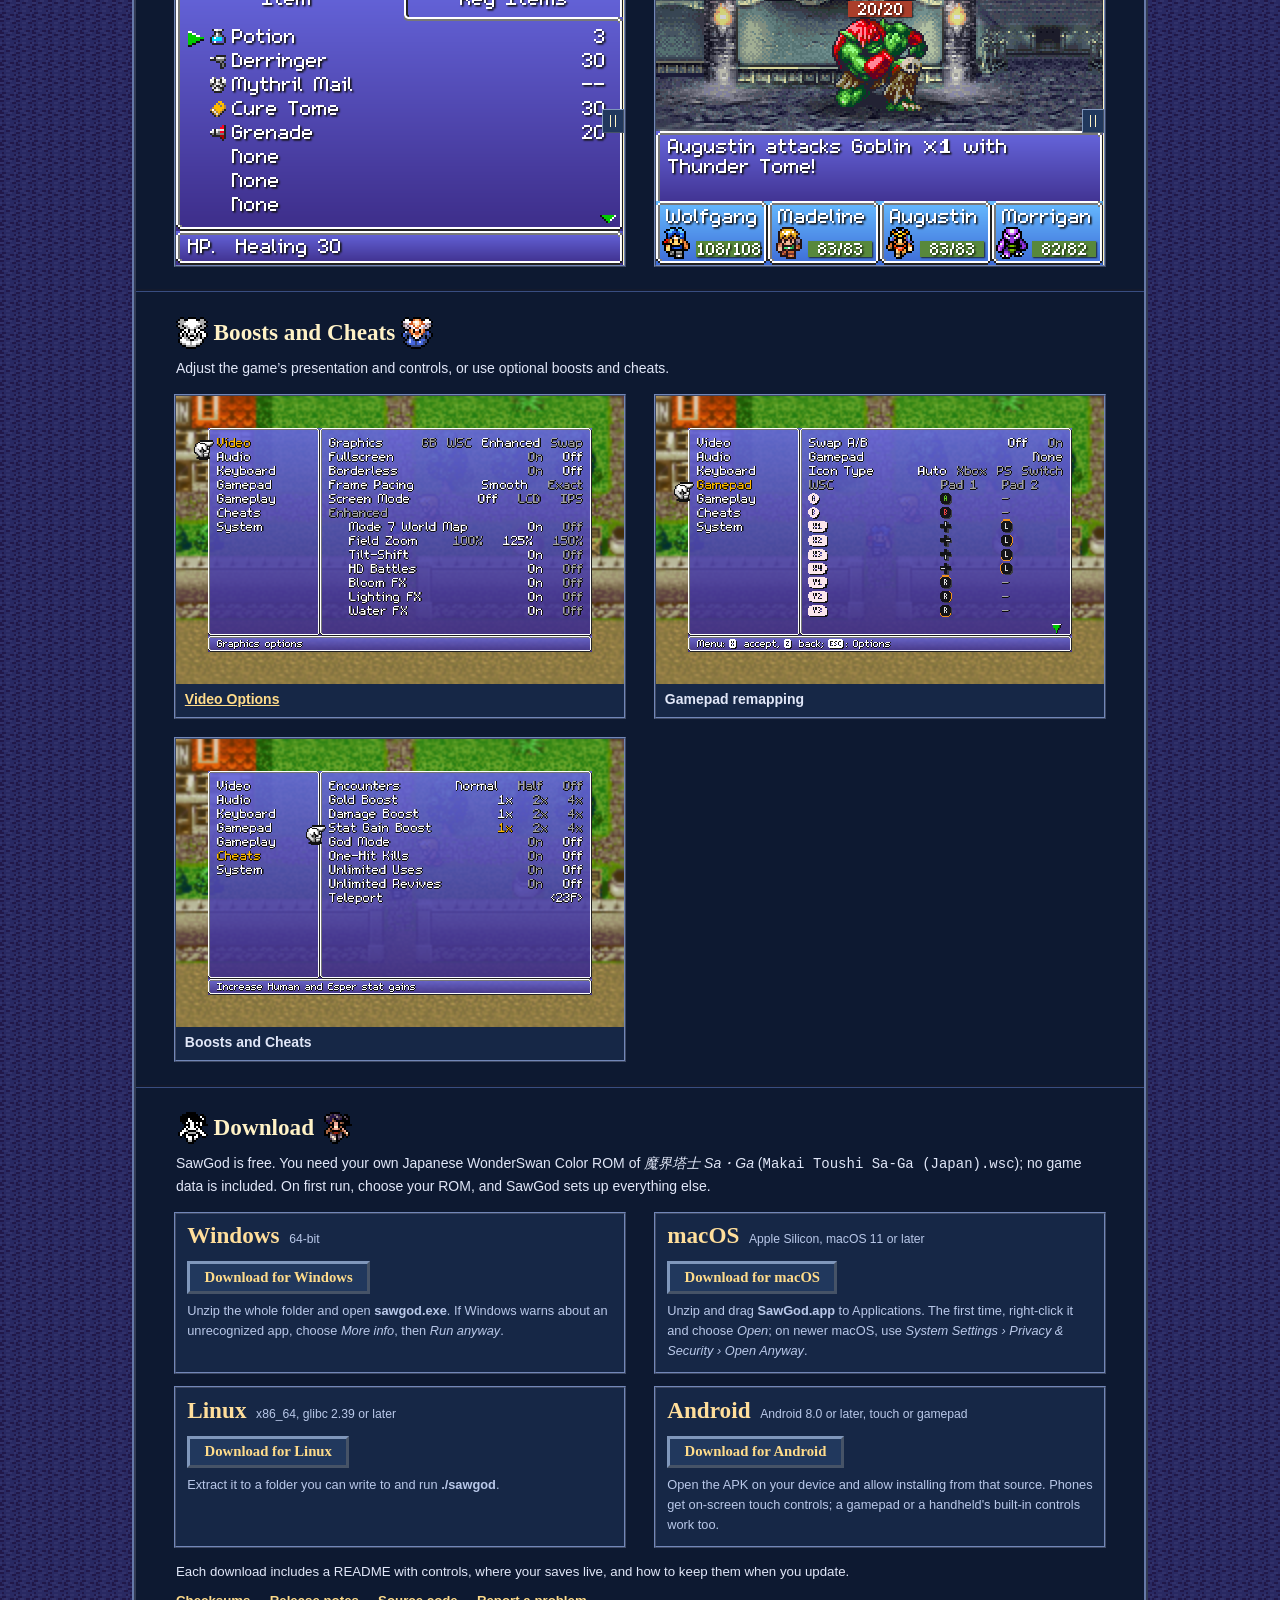
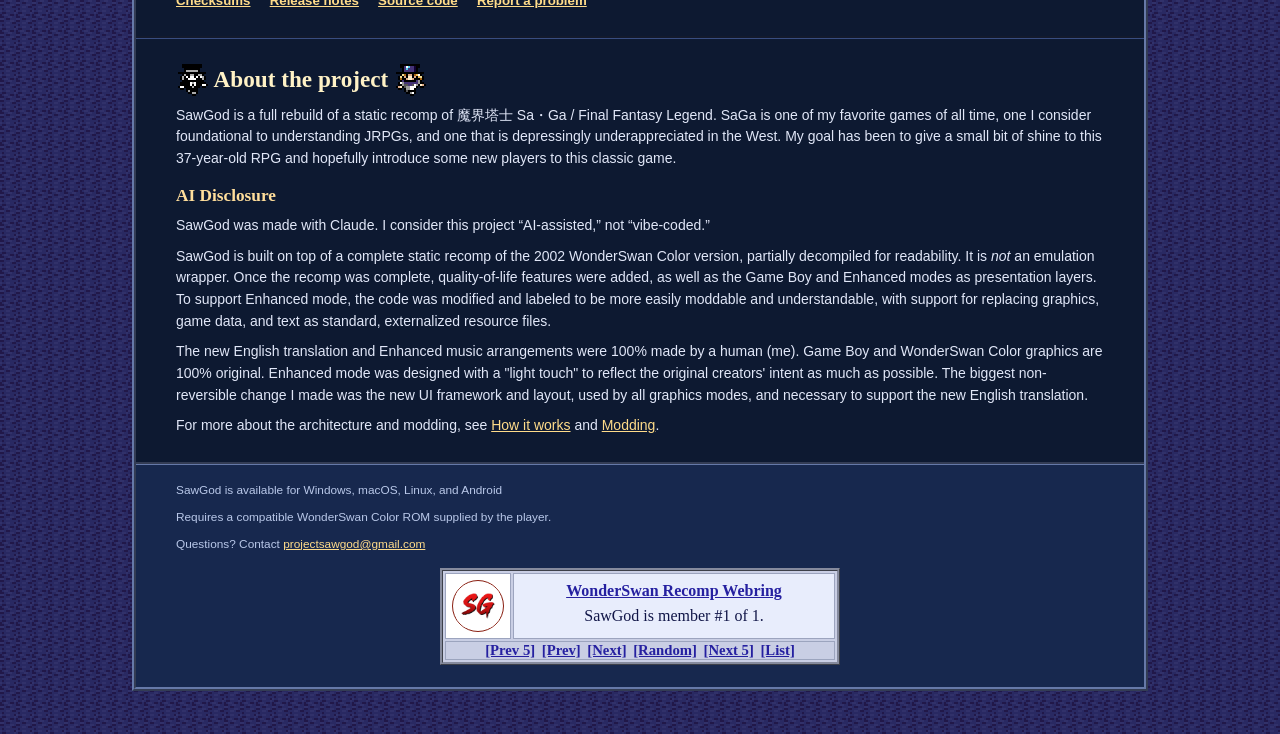
==== commit d9eee939: "Site for 1.1.2: download button and doc links Co-Authored-By: Claude Opus 5.5 <noreply@anthropic.com" ====
--- a/index.html
+++ b/index.html
@@ -242,7 +242,7 @@
     <div class="wrap hero">
       <div>
         <h1><a href="#download"><img src="media/sawgod_wordmark_on_white.png" alt="SawGod: go to downloads" width="2040" height="898"></a></h1>
-        <a class="get" href="#download">Download SawGod 1.1.1</a>
+        <a class="get" href="#download">Download SawGod 1.1.2</a>
         <p class="lede">
           <picture class="description-new">
             <source media="(prefers-reduced-motion: reduce)" srcset="media/description-new.png">
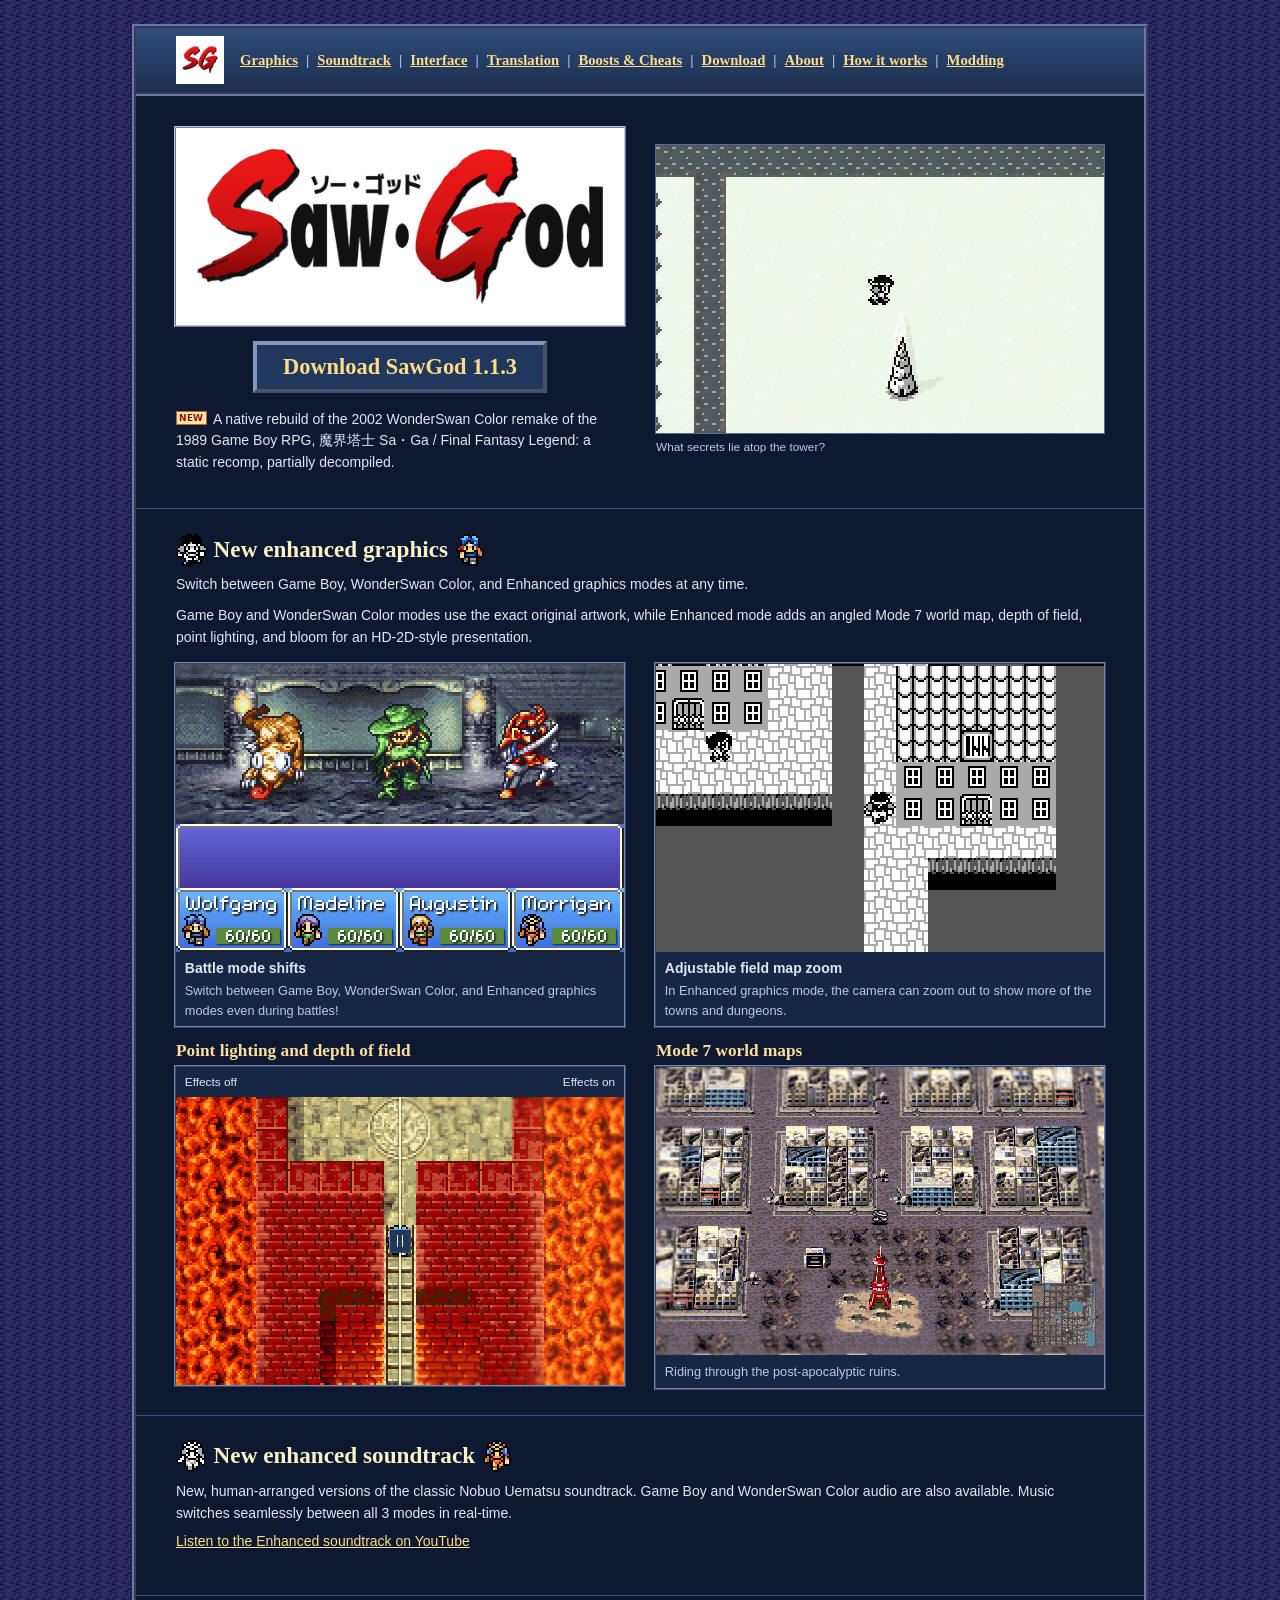
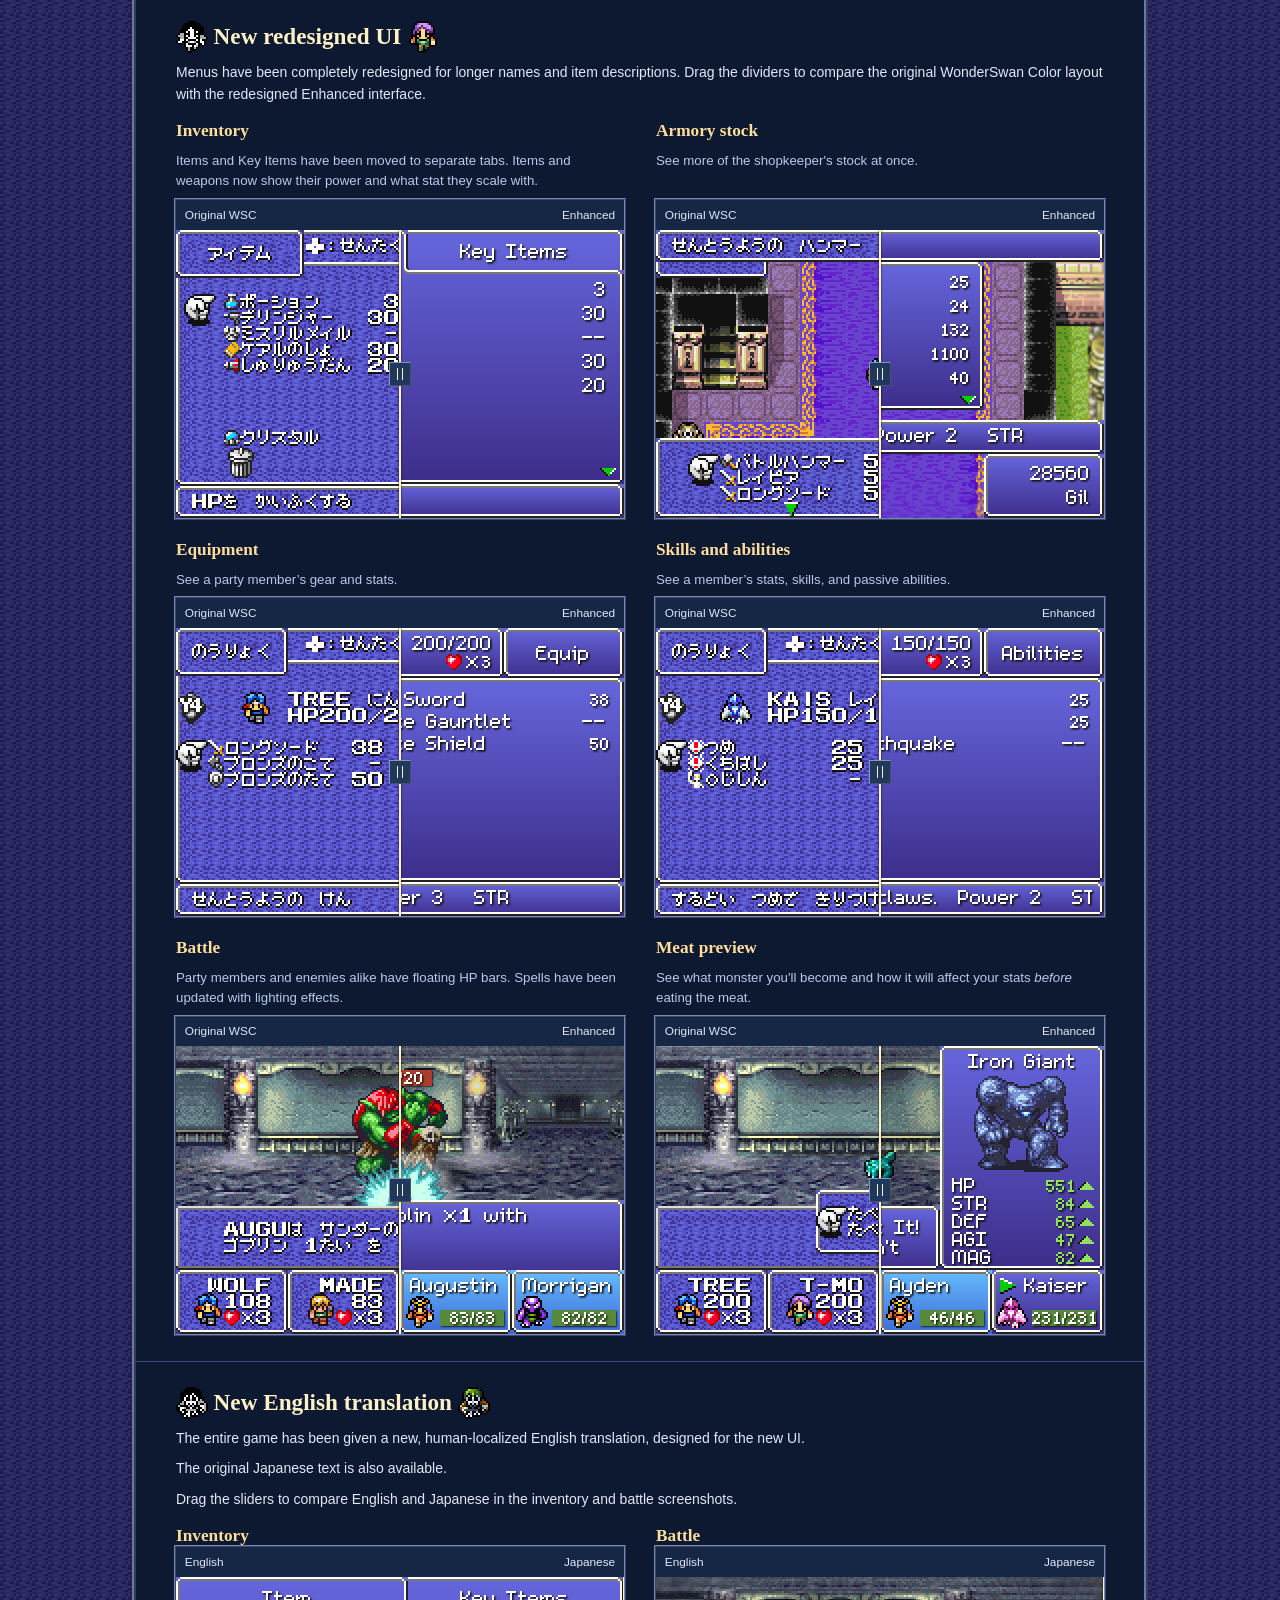
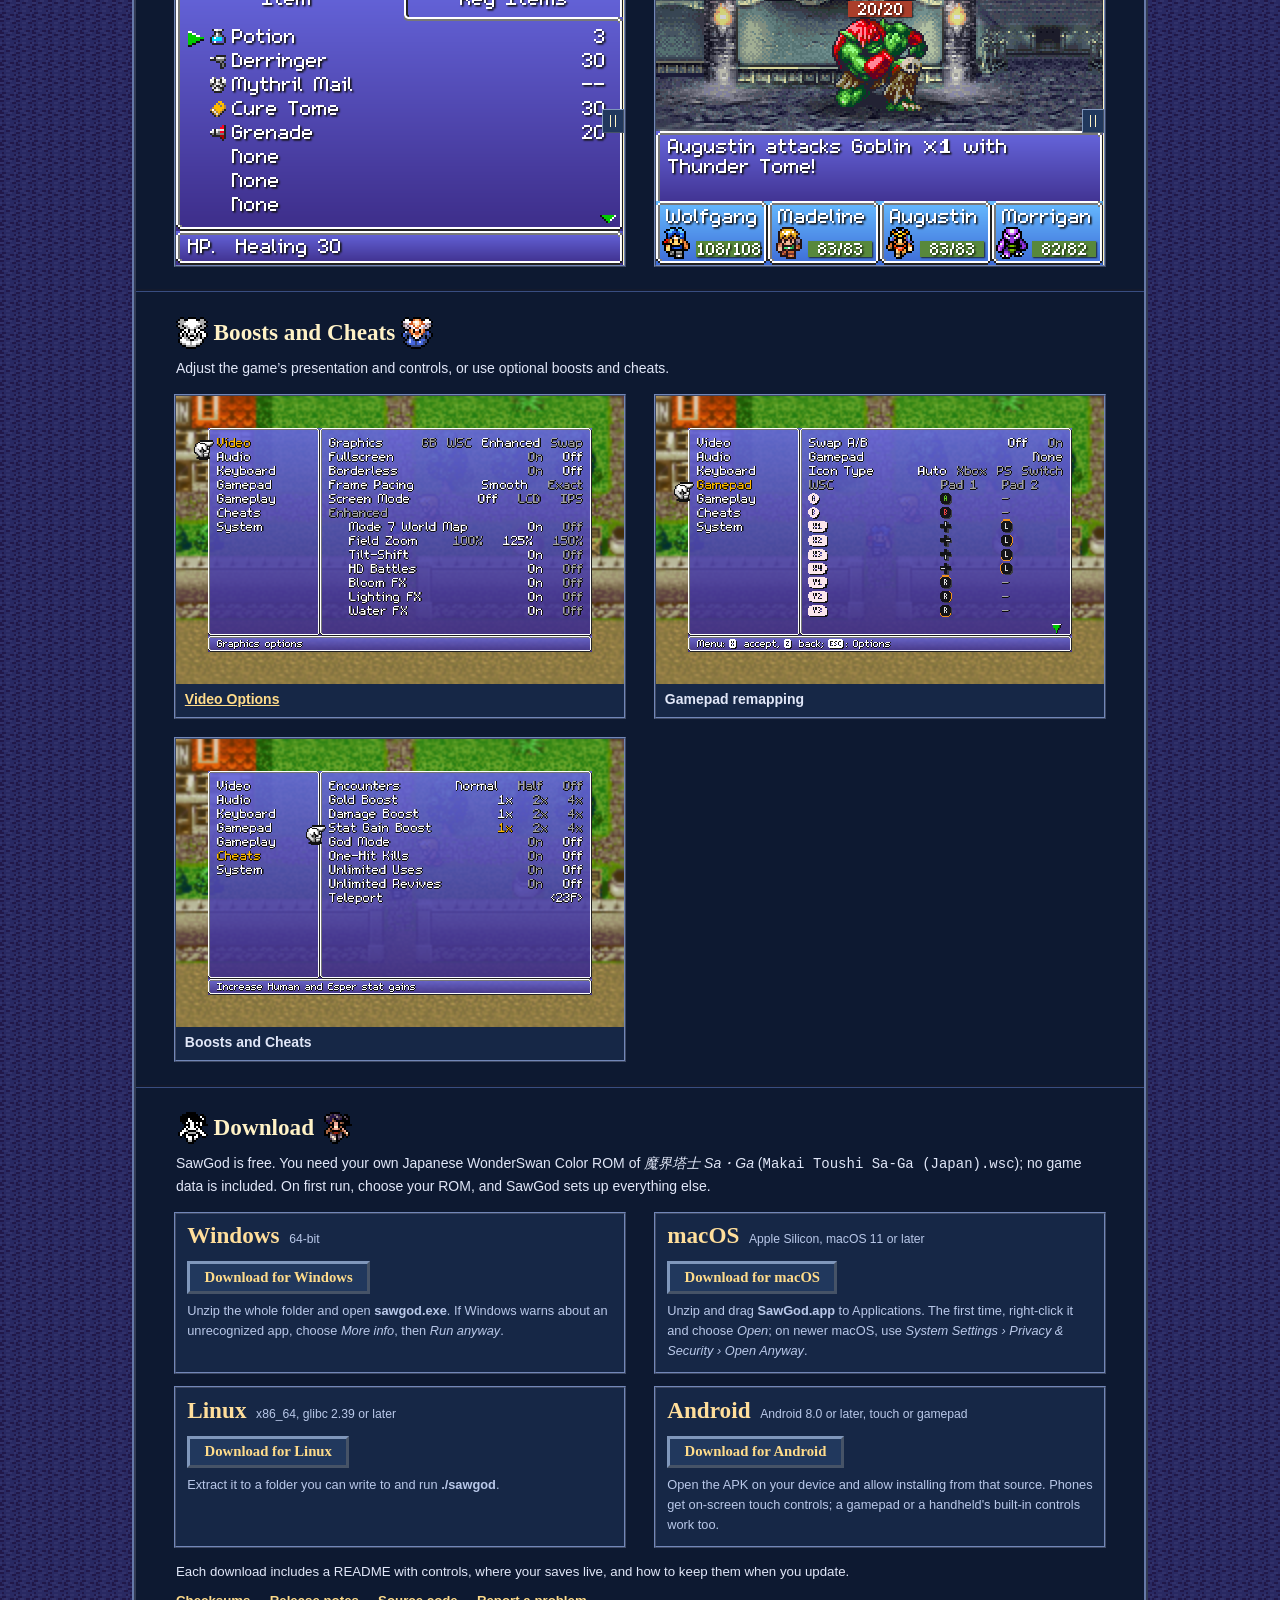
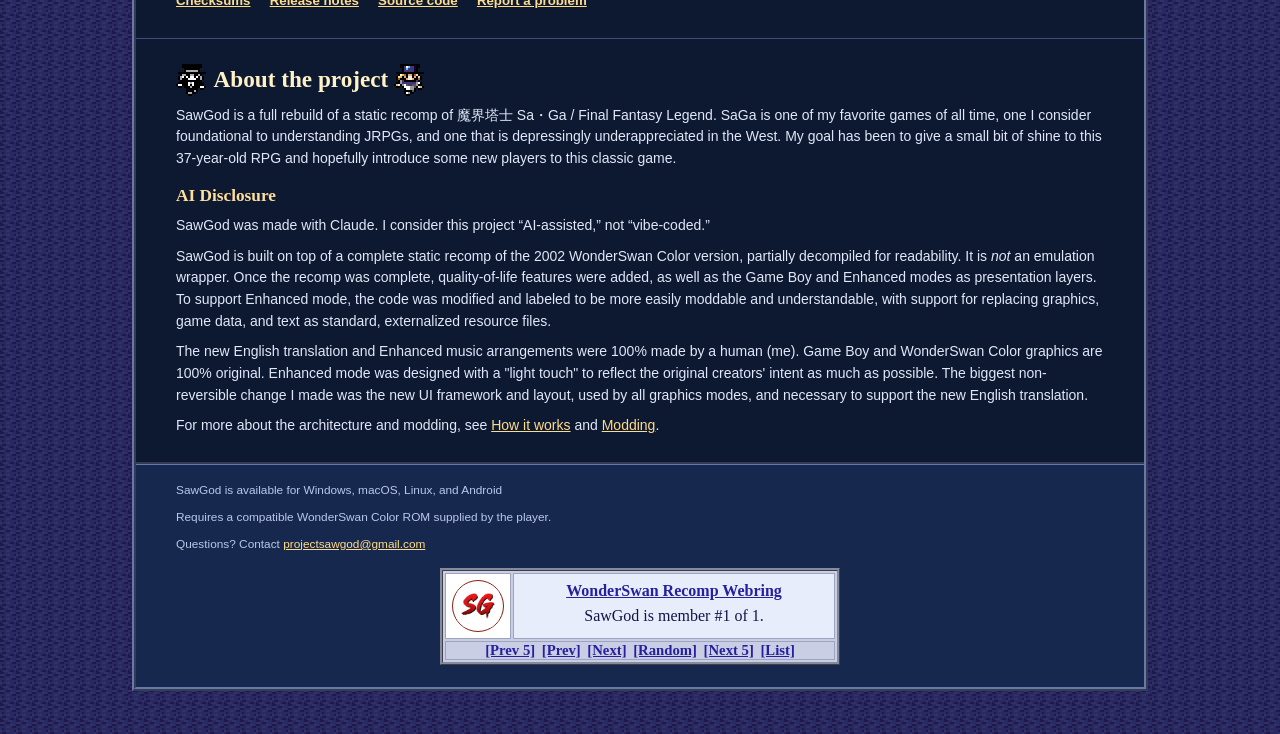
==== commit 732f1e6d: "Site for 1.1.3: download button and doc links Co-Authored-By: Claude Opus 5.5 <noreply@anthropic.com" ====
--- a/index.html
+++ b/index.html
@@ -242,7 +242,7 @@
     <div class="wrap hero">
       <div>
         <h1><a href="#download"><img src="media/sawgod_wordmark_on_white.png" alt="SawGod: go to downloads" width="2040" height="898"></a></h1>
-        <a class="get" href="#download">Download SawGod 1.1.2</a>
+        <a class="get" href="#download">Download SawGod 1.1.3</a>
         <p class="lede">
           <picture class="description-new">
             <source media="(prefers-reduced-motion: reduce)" srcset="media/description-new.png">
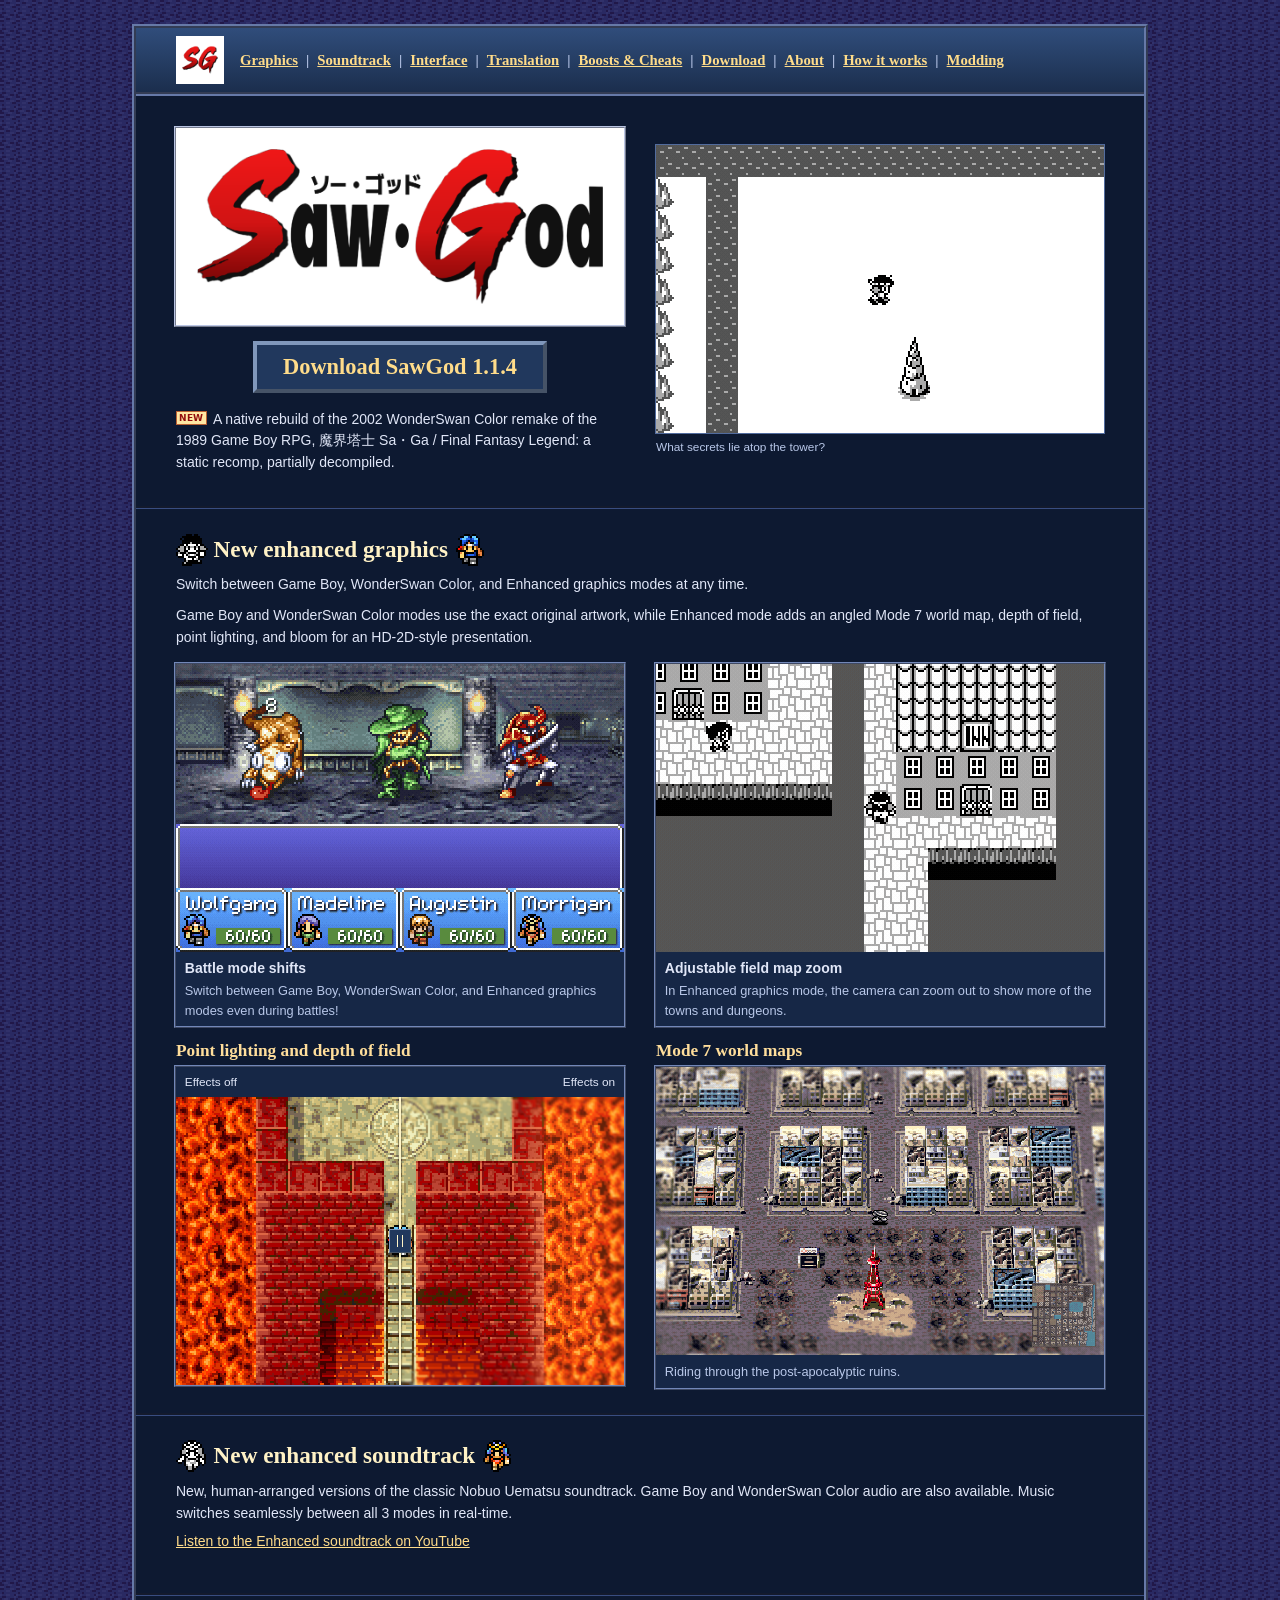
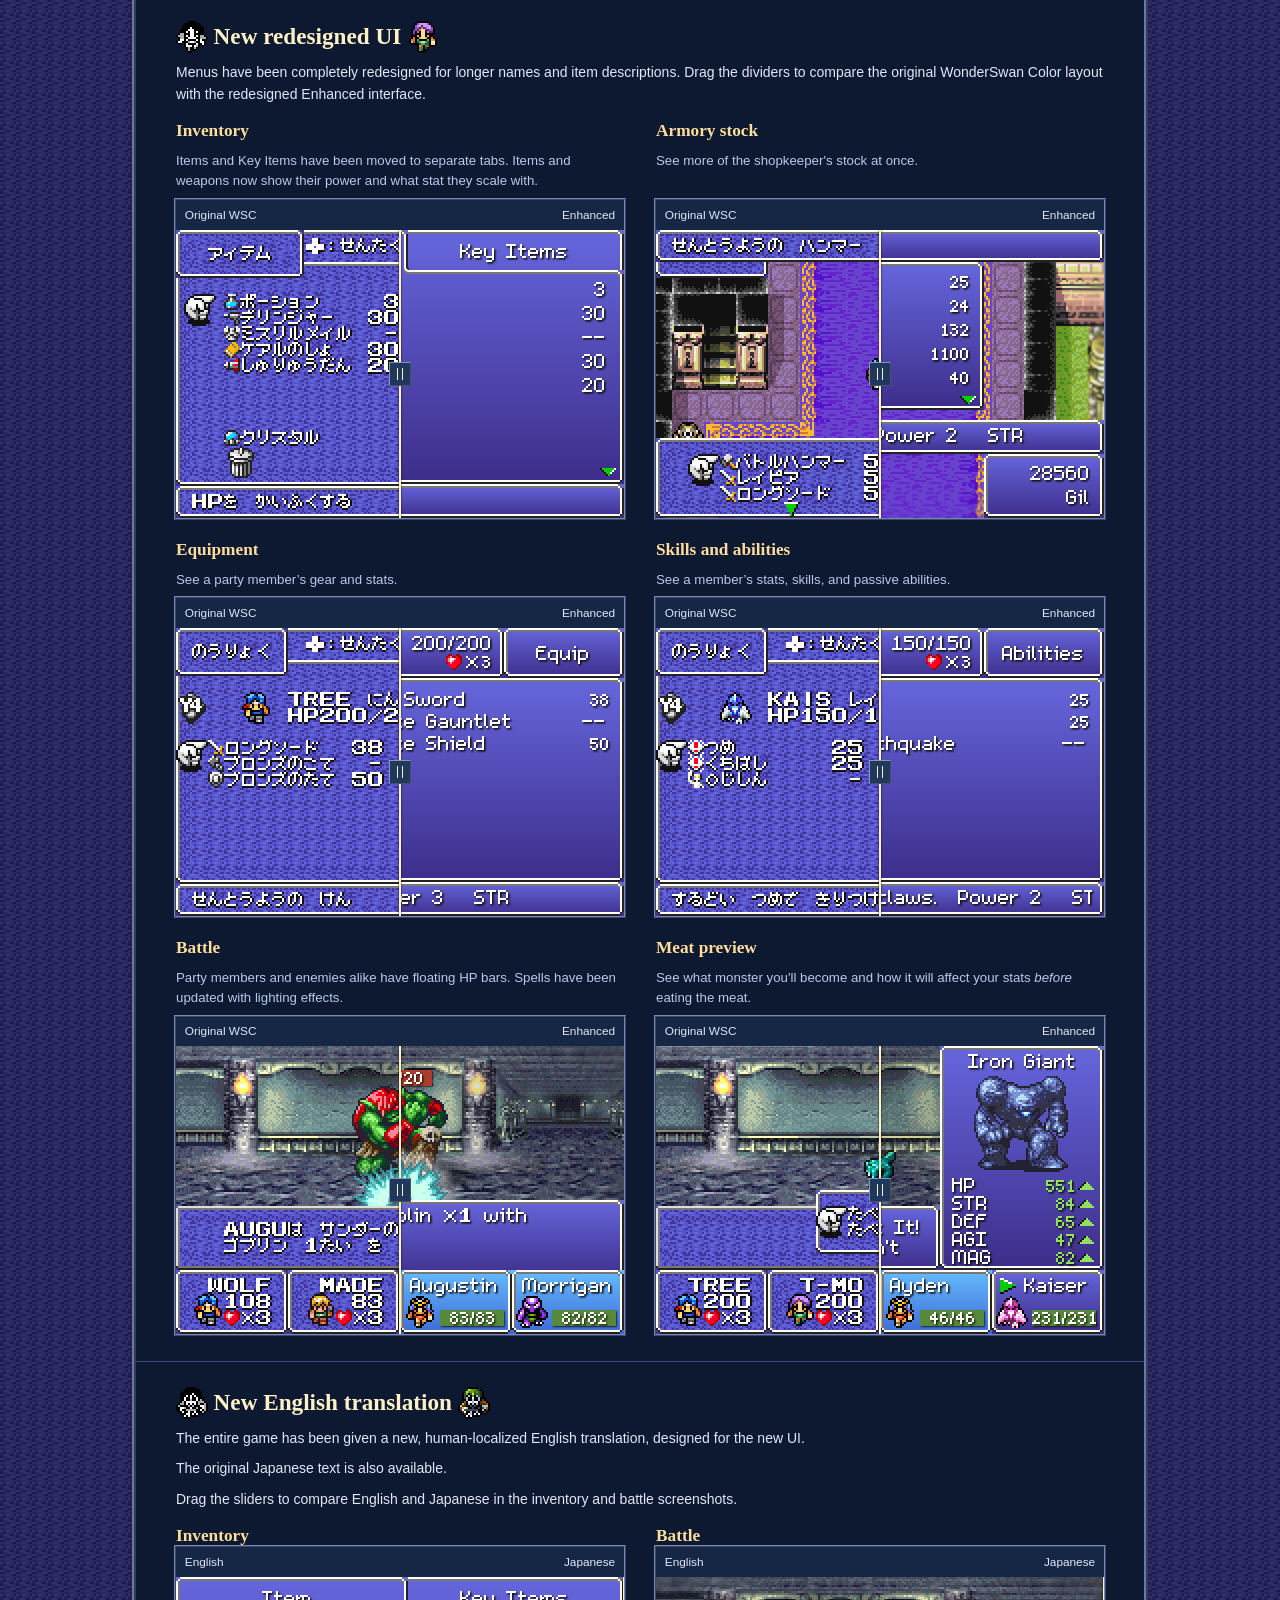
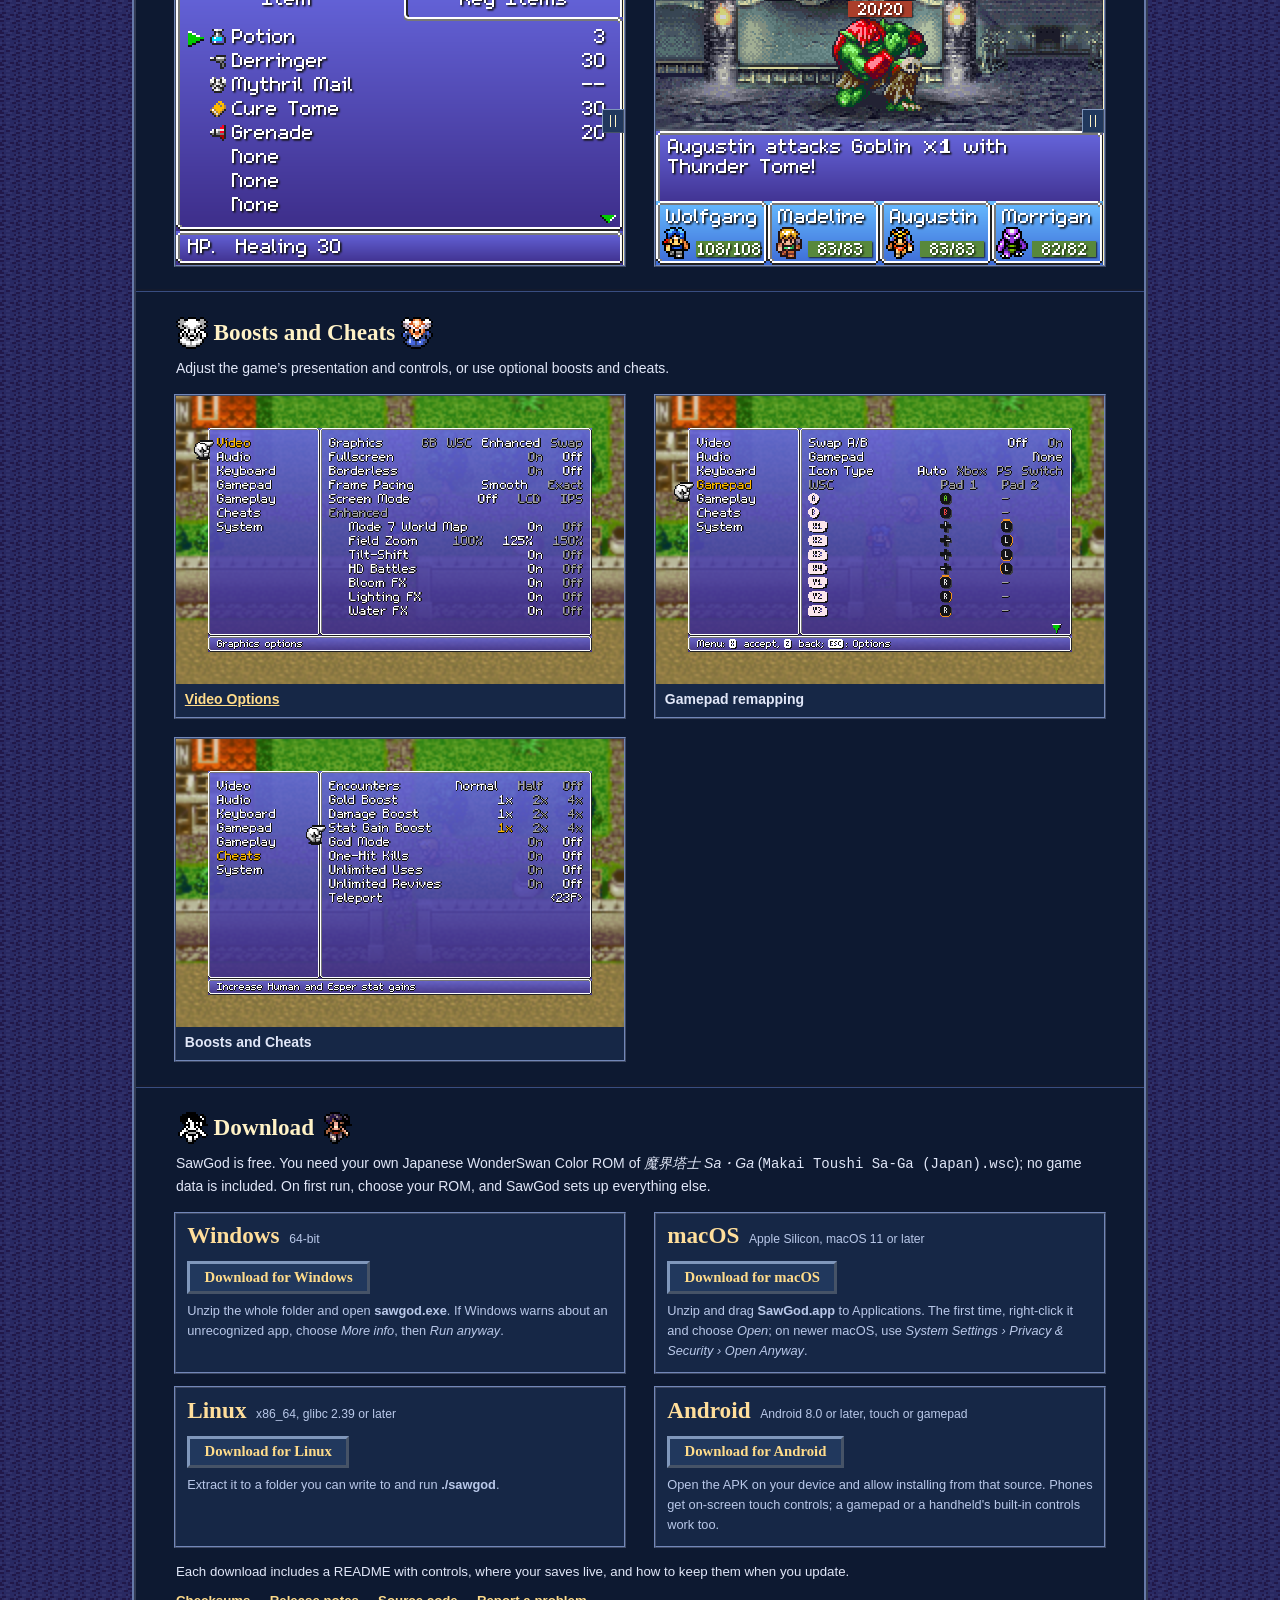
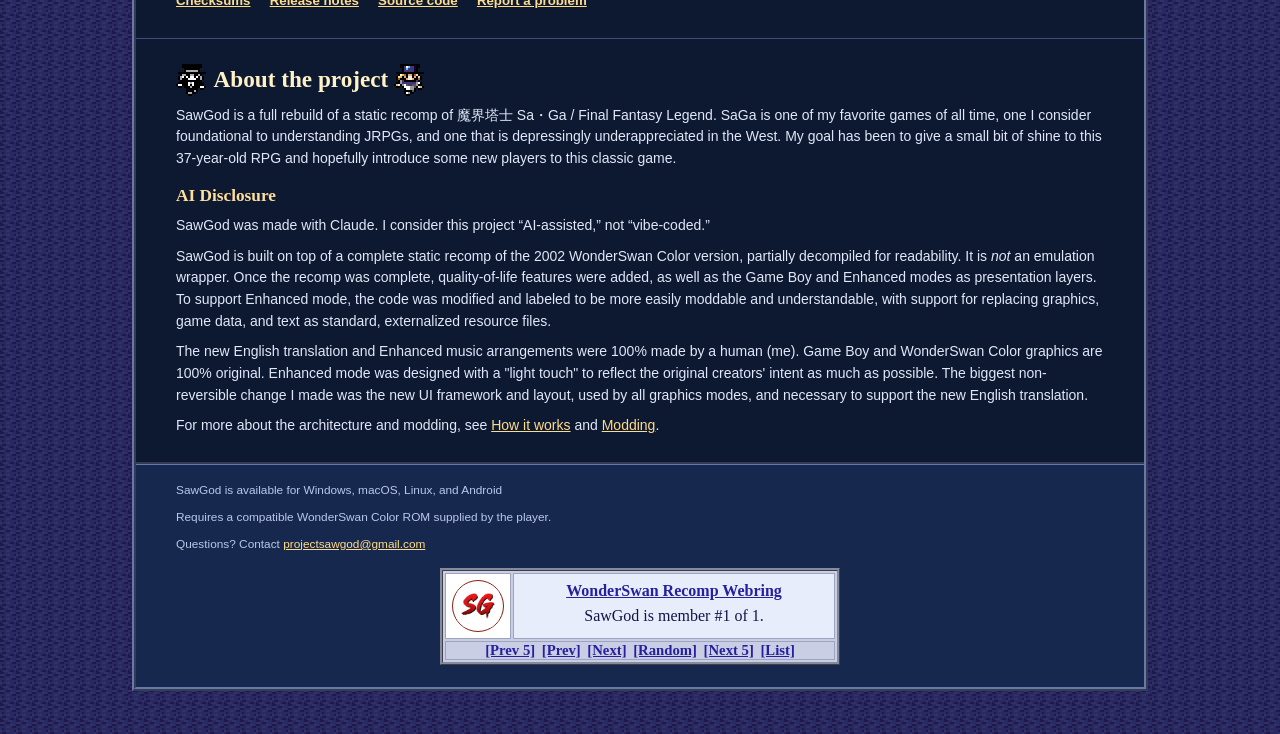
==== commit 5cd549e1: "Site for 1.1.4: download button and doc links Co-Authored-By: Claude Opus 5.5 <noreply@anthropic.com" ====
--- a/index.html
+++ b/index.html
@@ -242,7 +242,7 @@
     <div class="wrap hero">
       <div>
         <h1><a href="#download"><img src="media/sawgod_wordmark_on_white.png" alt="SawGod: go to downloads" width="2040" height="898"></a></h1>
-        <a class="get" href="#download">Download SawGod 1.1.3</a>
+        <a class="get" href="#download">Download SawGod 1.1.4</a>
         <p class="lede">
           <picture class="description-new">
             <source media="(prefers-reduced-motion: reduce)" srcset="media/description-new.png">
